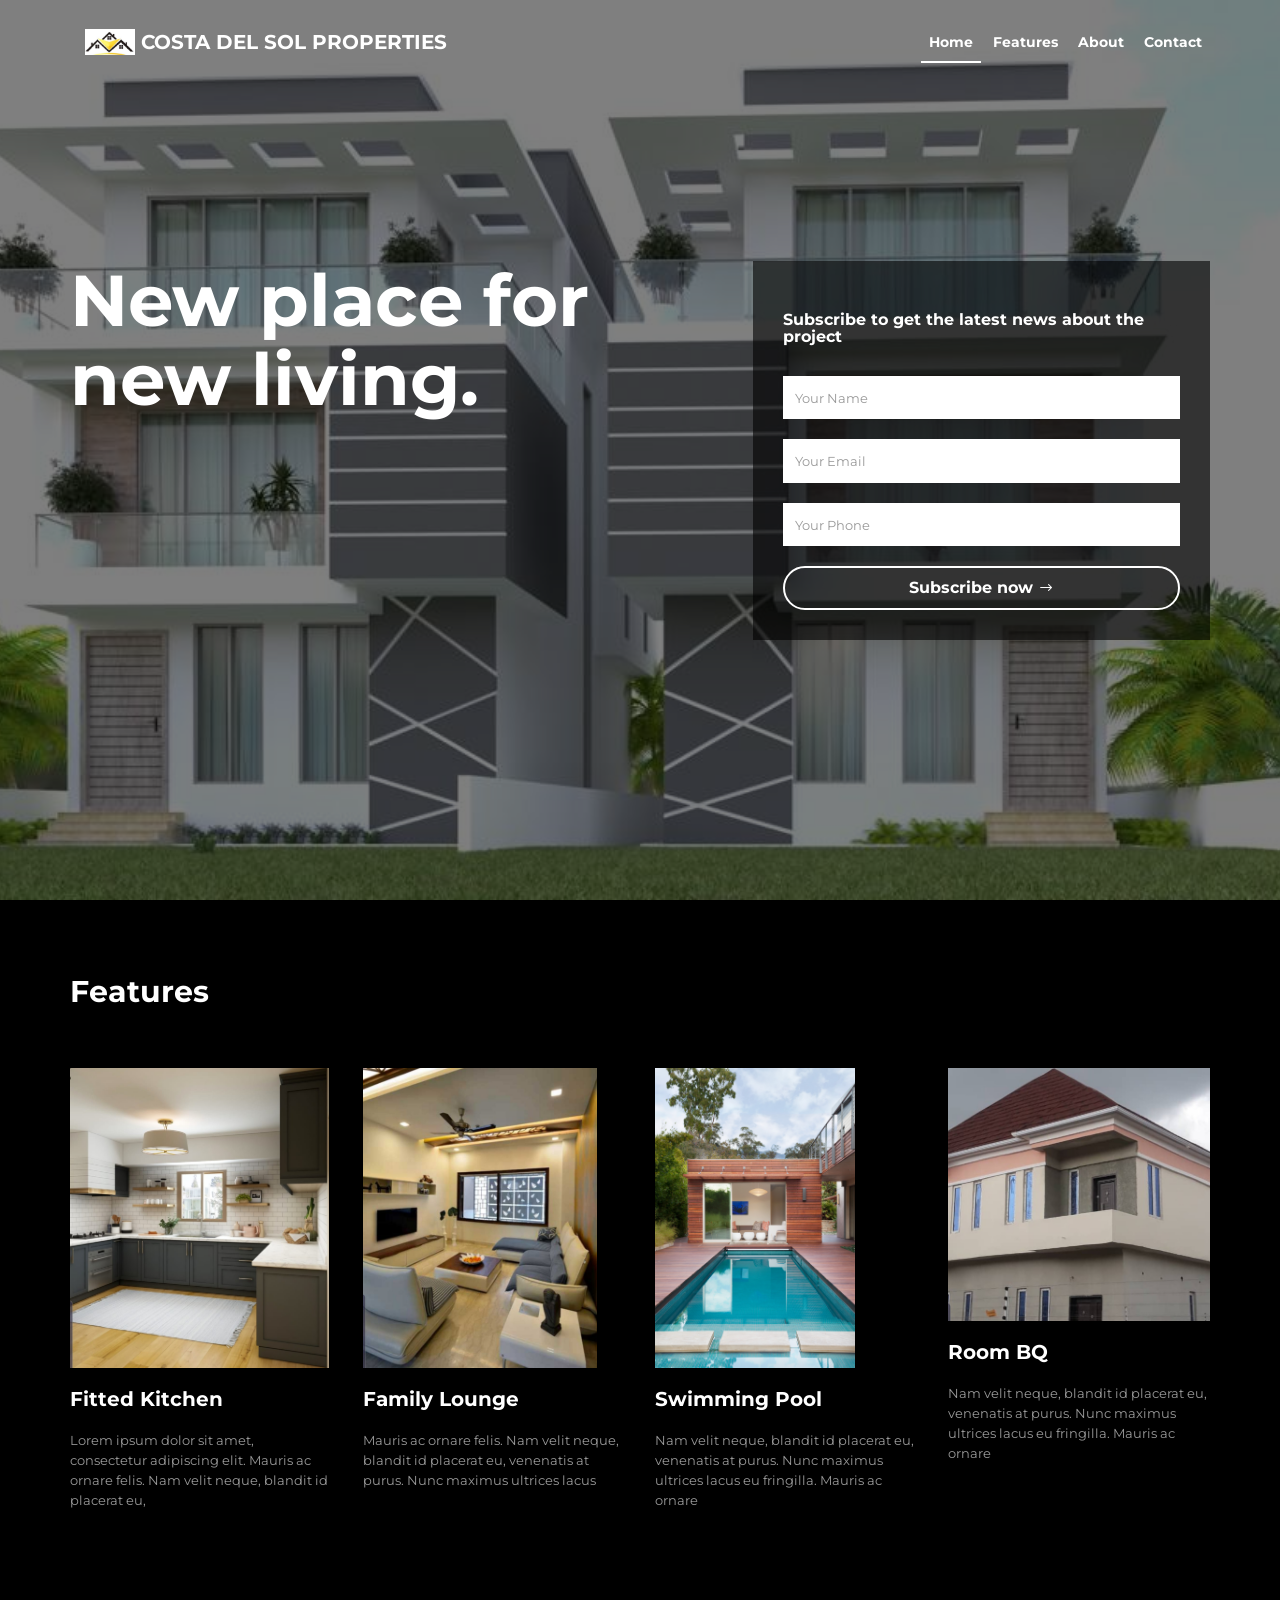
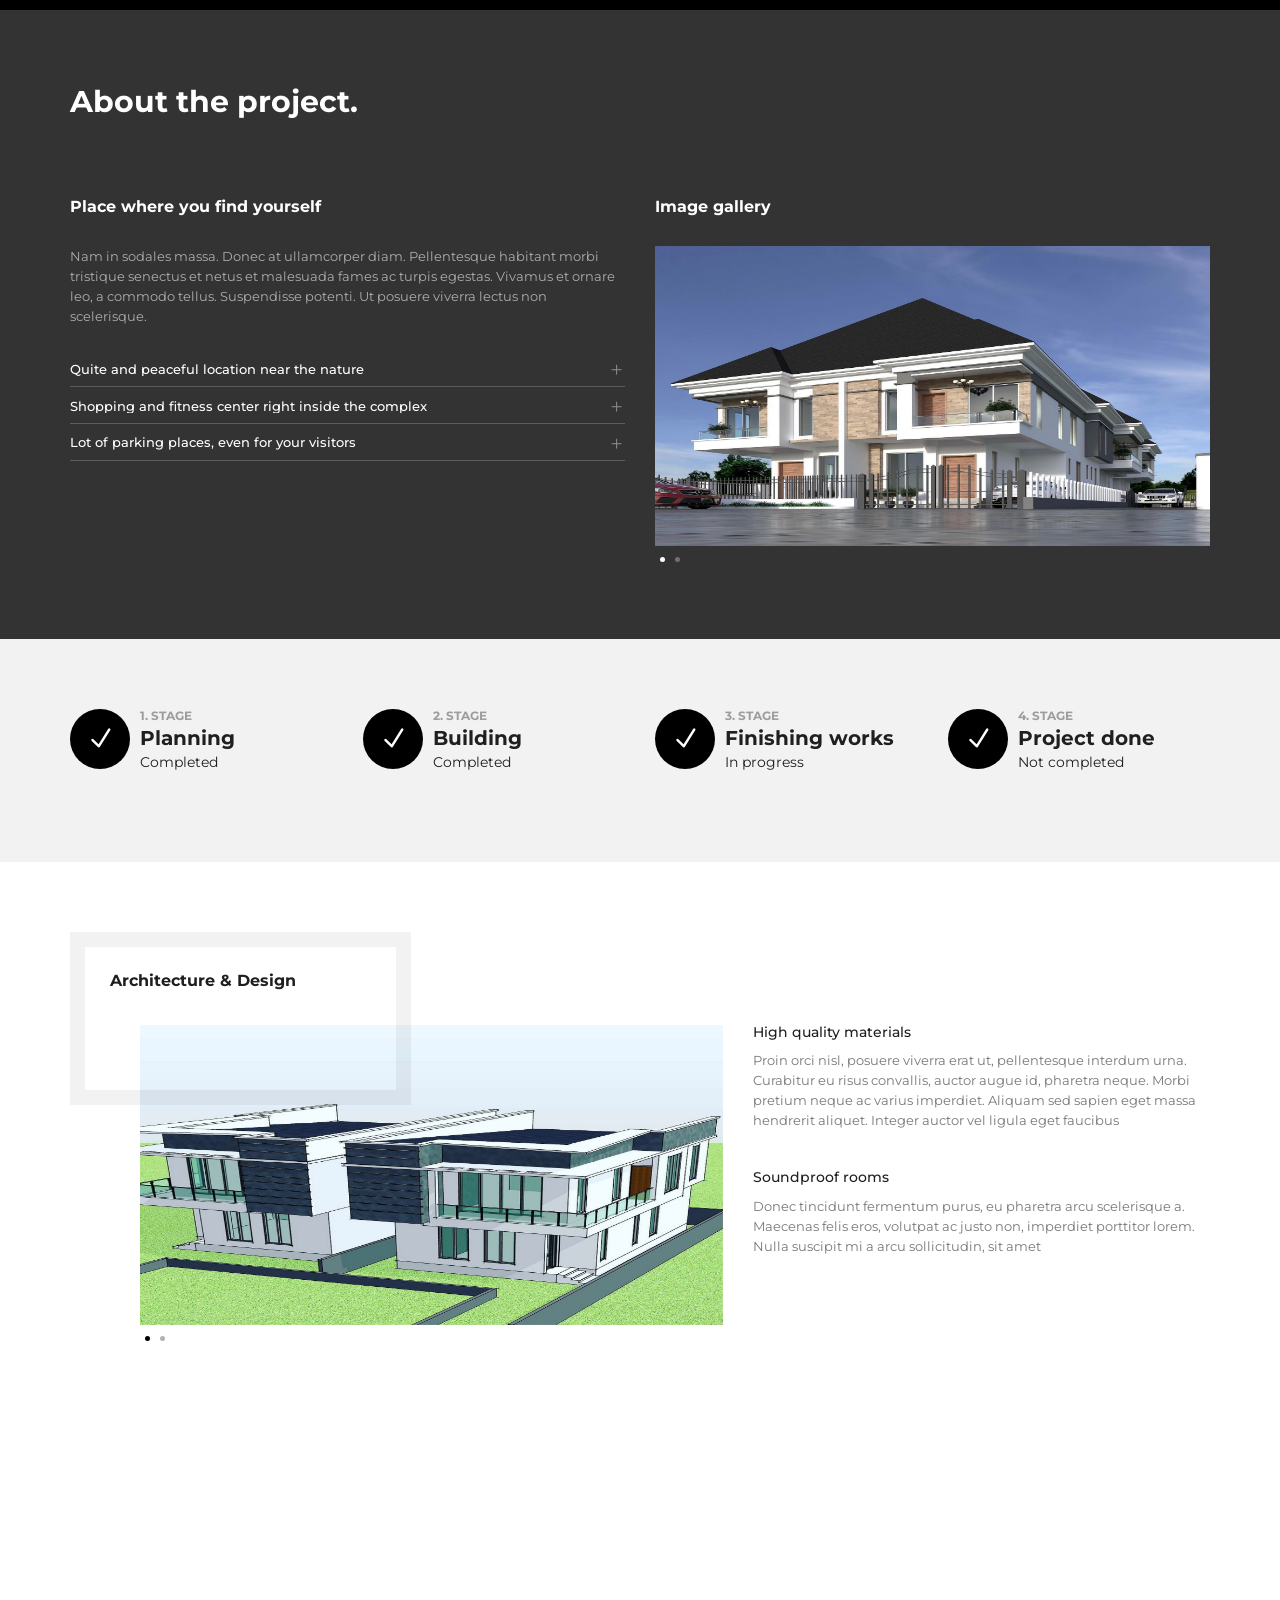
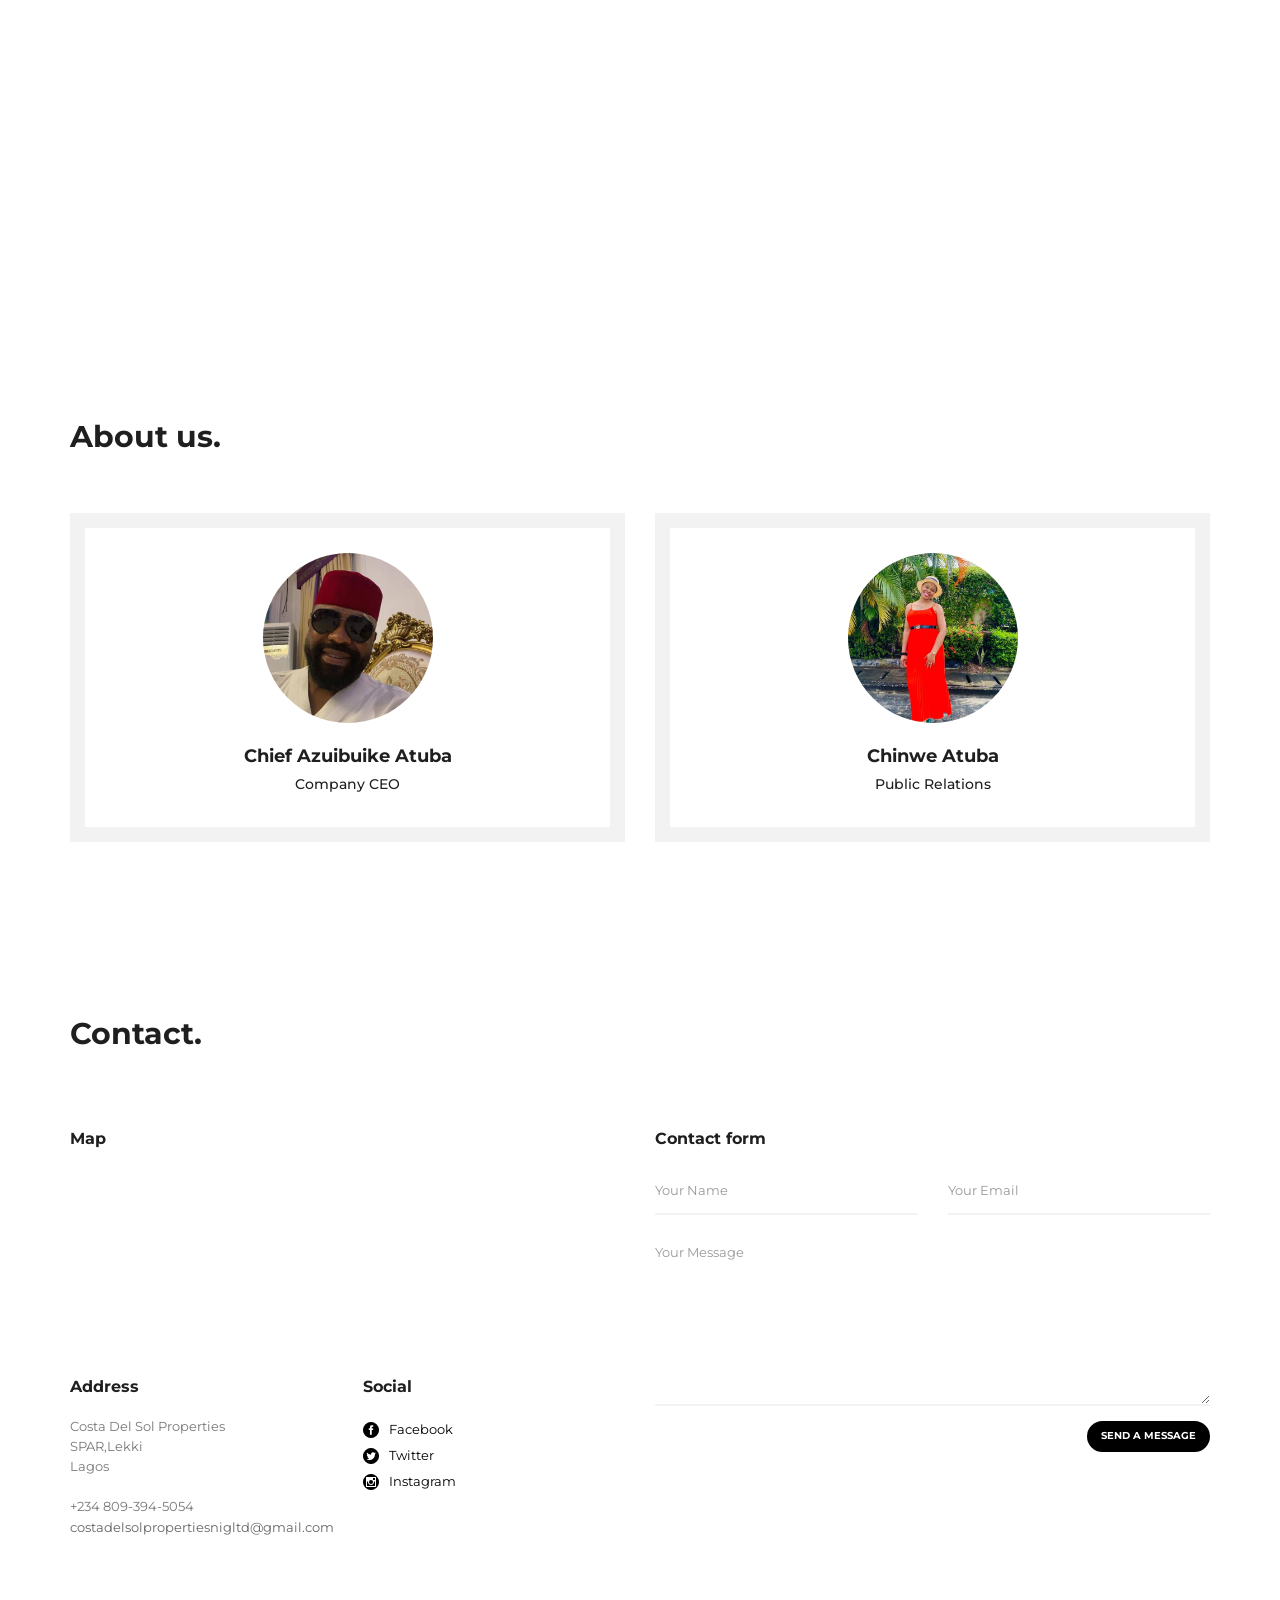
==== index.html @ 01adba0b "test host again" ====
<!DOCTYPE html>

<html lang="en-US">
<head>
    <meta charset="UTF-8"/>
    <meta name="viewport" content="width=device-width, initial-scale=1.0">
    <meta name="author" content="ThemeStarz">

    <link href="assets/fonts/font-awesome.css" rel="stylesheet" type="text/css">
    <link href="assets/fonts/elegant-fonts.css" rel="stylesheet" type="text/css">
    <link href='http://fonts.googleapis.com/css?family=Montserrat:400,700' rel='stylesheet' type='text/css'>
    <link rel="stylesheet" href="assets/bootstrap/css/bootstrap.css" type="text/css">
    <link rel="stylesheet" href="assets/css/owl.carousel.css" type="text/css">
    <link rel="stylesheet" href="assets/css/magnific-popup.css" type="text/css">
    <link rel="stylesheet" href="assets/css/style.css" type="text/css">

    <title>COSTA DEL SOL PROPERTIES</title>

</head>

<body class="has-loading-screen links-hover-effect" data-spy="scroll" data-target=".navigation">

<div class="page-wrapper" id="page-top">
    <header id="page-header">
        <nav class="navigation background-is-dark">
            <div class="container">
                <div class="wrapper">
                    <div class="left">
                        <ul class="nav navigation-links animate">
                            <li><a href="#" class="brand scroll">
                                <img class="logo" src="assets/img/logo.jpg" alt=""/>
                               <span> COSTA DEL SOL PROPERTIES</span>
                            </a>
                        </li>
                        </ul>
                        
                    </div>
                    <!--end left-->
                    <div class="right">
                        <ul class="nav navigation-links animate">
                            <li><a href="#page-top" class="scroll">Home</a></li>
                            <li><a href="#features" class="scroll">Features</a></li>
                            <li><a href="#about" class="scroll">About</a></li>
                            <li><a href="#contact" class="scroll">Contact</a></li>
                        </ul>
                        <div class="nav-btn">
                            <figure></figure>
                            <figure></figure>
                            <figure></figure>
                        </div>
                    </div>
                    <!--end right-->
                </div>
            </div>
            <!--end container-->
        </nav>
        <!--end navigation-->
        <div class="hero-section background-is-dark">
            <div class="wrapper">
                <div class="hero-title">
                    <div class="container">
                        <div class="row">
                            <div class="col-md-7 col-sm-7 animate">
                                <h1>New place for new living.</h1>
                                <!-- <p class="width-70">
                                    Nam in sodales massa. Donec at ullamcorper diam. Pellentesque habitant morbi tristique
                                    senectus et netus et malesuada fames ac turpis egestas.
                                </p> -->
                            </div>
                            <!--end col-md-7-->
                            <div class="col-md-5 col-sm-5 animate">
                                <form class=" form-has-background-padding" id="form-hero">
                                    <h3>Subscribe to get the latest news about the project</h3>
                                    <div class="form-group">
                                        <input type="text" class="form-control" id="form-hero-name" name="name" placeholder="Your Name">
                                    </div>
                                    <div class="form-group">
                                        <input type="email" class="form-control" id="form-hero-email" name="email" placeholder="Your Email">
                                    </div>
                                    <div class="form-group">
                                        <input type="text" class="form-control" id="form-hero-phone" name="phone" placeholder="Your Phone">
                                    </div>
                                    <button type="submit" class="btn btn-default btn-framed btn-rounded arrow">Subscribe now</button>
                                </form>
                            </div>
                            <!--end col-md-5-->
                        </div>
                        <!--end row-->
                    </div>
                    <!--end container-->
                </div>
                <!--end hero-title-->
            </div>
            <!--end wrapper-->
            <div class="owl-carousel" >
                <div class="hero-slide">
                    <div class="bg-transfer"><img src="assets/img/slide-2.jpg" alt=""></div>
                </div>
            </div>
        </div>
        <!--end hero-section-->
    </header>
    <!--end page-header-->

    <div id="page-content">

        <div class="block background-is-dark" id="features">
            <div class="container">
                <h2>Features</h2>
                <div class="row">
                    <div class="col-md-3 col-sm-3">
                        <div class="feature has-image" data-scroll-reveal="enter bottom and move 20px">
                            <div class="image"><img src="assets/img/kitchen.jpeg" alt=""></div>
                            <!--end image-->
                            <div class="description">
                                <h3>Fitted Kitchen</h3>
                                <p>Lorem ipsum dolor sit amet, consectetur adipiscing elit. Mauris ac ornare felis.
                                    Nam velit neque, blandit id placerat eu,
                                </p>
                            </div>
                            <!--end description-->
                        </div>
                        <!--end feature-->
                    </div>
                    <!--end col-md-3-->
                    <div class="col-md-3 col-sm-3">
                        <div class="feature has-image" data-scroll-reveal="enter bottom and move 20px after 0.2s">
                            <div class="image"><img src="assets/img/family2.jpeg" alt=""></div>
                            <!--end image-->
                            <div class="description">
                                <h3>Family Lounge</h3>
                                <p>Mauris ac ornare felis. Nam velit neque, blandit id placerat eu, venenatis at purus.
                                    Nunc maximus ultrices lacus
                                </p>
                            </div>
                            <!--end description-->
                        </div>
                        <!--end feature-->
                    </div>
                    <!--end col-md-3-->
                    <div class="col-md-3 col-sm-3">
                        <div class="feature has-image" data-scroll-reveal="enter bottom and move 20px after 0.4s">
                            <div class="image"><img src="assets/img/pool.jpeg" alt=""></div>
                            <!--end image-->
                            <div class="description">
                                <h3>Swimming Pool</h3>
                                <p>Nam velit neque, blandit id placerat eu, venenatis at purus. Nunc maximus ultrices
                                    lacus eu fringilla. Mauris ac ornare
                                </p>
                            </div>
                            <!--end description-->
                        </div>
                        <!--end feature-->
                    </div>
                    <!--end col-md-3-->

                    <div class="col-md-3 col-sm-3">
                        <div class="feature has-image" data-scroll-reveal="enter bottom and move 20px after 0.4s">
                            <div class="image"><img src="assets/img/bq.jpeg" alt=""></div>
                            <!--end image-->
                            <div class="description">
                                <h3>Room BQ</h3>
                                <p>Nam velit neque, blandit id placerat eu, venenatis at purus. Nunc maximus ultrices
                                    lacus eu fringilla. Mauris ac ornare
                                </p>
                            </div>
                            <!--end description-->
                        </div>
                        <!--end feature-->
                    </div>
                    <!--end col-md-3-->
                </div>
                <!--end row-->
            </div>
            <!--end container-->
            <div class="background-wrapper">
                <div class="background-color background-color-black"></div>
            </div>
            <!--end background-wrapper-->
        </div>
        <!--end block-->

        <div class="block background-is-dark" id="about">
            <div class="container">
                <h2>About the project.</h2>
                <div class="row">
                    <div class="col-md-6 col-sm-6" data-scroll-reveal="enter left and move 20px">
                        <h3>Place where you find yourself</h3>
                        <p>Nam in sodales massa. Donec at ullamcorper diam. Pellentesque habitant morbi tristique
                            senectus et netus et malesuada fames ac turpis egestas. Vivamus et ornare leo,
                            a commodo tellus. Suspendisse potenti. Ut posuere viverra lectus non scelerisque.
                        </p>
                        <div class="panel-group" id="accordion" role="tablist" aria-multiselectable="true">
                            <div class="panel panel-default">
                                <div class="panel-heading" role="tab" id="heading1">
                                    <h4 class="panel-title">
                                        <a role="button" data-toggle="collapse" data-parent="#accordion" href="#feature1" aria-expanded="true" aria-controls="feature1">Quite and peaceful location near the nature</a>
                                    </h4>
                                </div>
                                <div id="feature1" class="panel-collapse collapse" role="tabpanel" aria-labelledby="heading1">
                                    <div class="panel-body">
                                        <p>Nunc vel erat eget dolor lobortis venenatis eget in nulla. Aliquam sodales
                                            elit in augue finibus, at sagittis enim vestibulum.
                                            Vivamus varius, velit sollicitudin interdum cursus, augue purus dignissim
                                            quam, dictum commodo lorem ante quis neque. Etiam massa erat, tristique
                                            id semper ac, placerat ac magna.
                                        </p>
                                    </div>
                                    <!--/ .panel-body-->
                                </div>
                                <!--/ .panel-collapse-->
                            </div>
                            <!--/ .panel-->
                            <div class="panel panel-default">
                                <div class="panel-heading" role="tab" id="heading2">
                                    <h4 class="panel-title">
                                        <a role="button" data-toggle="collapse" data-parent="#accordion" href="#feature2" aria-expanded="true" aria-controls="feature2">Shopping and fitness center right inside the complex</a>
                                    </h4>
                                </div>
                                <div id="feature2" class="panel-collapse collapse" role="tabpanel" aria-labelledby="heading2">
                                    <div class="panel-body">
                                        <p>Lorem ipsum dolor sit amet, consectetur adipiscing elit. Integer dapibus
                                            elit nibh, id scelerisque tortor ornare at. Maecenas finibus purus id massa
                                            viverra, a commodo enim imperdiet. Donec ac magna non nisi hendrerit facilisis.
                                            In a nisl mi. Fusce vulputate sodales laoreet. Phasellus et urna risus.
                                        </p>
                                    </div>
                                    <!--/ .panel-body-->
                                </div>
                                <!--/ .panel-collapse-->
                            </div>
                            <!--/ .panel-->
                            <div class="panel panel-default">
                                <div class="panel-heading" role="tab" id="heading3">
                                    <h4 class="panel-title">
                                        <a role="button" data-toggle="collapse" data-parent="#accordion" href="#feature3" aria-expanded="true" aria-controls="feature3">Lot of parking places, even for your visitors</a>
                                    </h4>
                                </div>
                                <div id="feature3" class="panel-collapse collapse" role="tabpanel" aria-labelledby="heading3">
                                    <div class="panel-body">
                                        <p>Donec ut pellentesque nunc. Maecenas malesuada et eros sed tristique. Cras
                                            condimentum in ligula ac efficitur. Vestibulum tempor leo nec molestie bibendum.
                                            Maecenas molestie ligula id efficitur venenatis. Maecenas venenatis mauris
                                            in erat imperdiet, et suscipit ipsum pretium.
                                        </p>
                                    </div>
                                    <!--/ .panel-body-->
                                </div>
                                <!--/ .panel-collapse-->
                            </div>
                            <!--/ .panel-->
                        </div>
                        <!--/ .panel-group-->
                    </div>
                    <!--end col-md-6-->
                    <div class="col-md-6 col-sm-6" data-scroll-reveal="enter left and move 20px">
                        <h3>Image gallery</h3>
                        <div class="owl-carousel one-item-carousel" data-owl-items="1" data-owl-margin="0" data-owl-nav="0" data-owl-dots="1">
                            <img src="assets/img/about1.jpg" alt="">
                            <img src="assets/img/about2.jpg" alt="">
                        </div>
                        <!--end one-item-carousel-->
                    </div>
                    <!--end col-md-6-->
                </div>
                <!--end row-->
            </div>
            <!--end container-->
            <div class="background-wrapper">
                <div class="background-color background-color-black opacity-80"></div>
            </div>
            <!--end background-wrapper-->
        </div>
        <!--end block-->

        <div class="block">
            <div class="container">
                <div class="row">
                    <div class="col-md-3 col-sm-3">
                        <div class="stage completed" data-scroll-reveal="enter bottom and move 20px">
                            <div class="icon">
                                <i class="icon_check"></i>
                            </div>
                            <!--end icon-->
                            <div class="description">
                                <h3>1. Stage</h3>
                                <h2>Planning</h2>
                                <figure>Completed</figure>
                            </div>
                            <!--end description-->
                        </div>
                        <!--end stage-->
                    </div>
                    <!--end col-md-3-->
                    <div class="col-md-3 col-sm-3">
                        <div class="stage completed" data-scroll-reveal="enter bottom and move 20px after 0.2s">
                            <div class="icon">
                                <i class="icon_check"></i>
                            </div>
                            <!--end icon-->
                            <div class="description">
                                <h3>2. Stage</h3>
                                <h2>Building</h2>
                                <figure>Completed</figure>
                            </div>
                            <!--end description-->
                        </div>
                        <!--end stage-->
                    </div>
                    <!--end col-md-3-->
                    <div class="col-md-3 col-sm-3">
                        <div class="stage completed" data-scroll-reveal="enter bottom and move 20px after 0.4s">
                            <div class="icon">
                                <i class="icon_check"></i>
                            </div>
                            <!--end icon-->
                            <div class="description">
                                <h3>3. Stage</h3>
                                <h2>Finishing works</h2>
                                <figure>In progress</figure>
                            </div>
                            <!--end description-->
                        </div>
                        <!--end stage-->
                    </div>
                    <!--end col-md-3-->
                    <div class="col-md-3 col-sm-3">
                        <div class="stage completed" data-scroll-reveal="enter bottom and move 20px after 0.6s">
                            <div class="icon">
                                <i class="icon_check"></i>
                            </div>
                            <!--end icon-->
                            <div class="description">
                                <h3>4. Stage</h3>
                                <h2>Project done</h2>
                                <figure>Not completed</figure>
                            </div>
                            <!--end description-->
                        </div>
                        <!--end stage-->
                    </div>
                    <!--end col-md-3-->
                </div>
                <!--end row-->
            </div>
            <!--end container-->
            <div class="background-wrapper">
                <div class="background-color background-color-black opacity-5"></div>
            </div>
            <!--end background-wrapper-->
        </div>
        <!--end block-->

        <div class="block">
            <div class="container">
                <div class="detail left-align" data-scroll-reveal="enter left and move 20px">
                    <div class="title">
                        <h3 class="framed">Architecture & Design</h3>
                    </div>
                    <!--end title-->
                    <div class="row">
                        <div class="col-md-7 col-sm-7">
                            <div class="gallery">
                                <div class="owl-carousel one-item-carousel" data-owl-items="1" data-owl-margin="0" data-owl-nav="0" data-owl-dots="1">
                                    <img src="assets/img/archi1.jpg" alt="">
                                    <img src="assets/img/about3.jpg" alt="">
                                </div>
                            </div>
                            <!--end gallery-->
                        </div>
                        <!--end col-md-7-->
                        <div class="col-md-5 col-sm-5">
                            <div class="description">
                                <h4>High quality materials</h4>
                                <p>Proin orci nisl, posuere viverra erat ut, pellentesque interdum urna. Curabitur
                                    eu risus convallis, auctor augue id, pharetra neque. Morbi pretium neque ac varius
                                    imperdiet. Aliquam sed sapien eget massa hendrerit aliquet. Integer auctor vel
                                    ligula eget faucibus
                                </p>
                                <h4>Soundproof rooms</h4>
                                <p>Donec tincidunt fermentum purus, eu pharetra arcu scelerisque a. Maecenas felis eros,
                                    volutpat ac justo non, imperdiet porttitor lorem. Nulla suscipit mi a arcu sollicitudin,
                                    sit amet
                                </p>
                            </div>
                            <!--end description-->
                        </div>
                        <!--end col-md-5-->
                    </div>
                    <!--end row-->
                </div>
                <!--end detail-->
                <div class="detail right-align" data-scroll-reveal="enter right and move 20px">
                    <div class="title">
                        <h3 class="framed">Warm & Cozy Interior</h3>
                    </div>
                    <!--end title-->
                    <div class="row">
                        <div class="col-md-5 col-sm-5">
                            <div class="description">
                                <h4>Feel your new home</h4>
                                <p>Proin orci nisl, posuere viverra erat ut, pellentesque interdum urna. Curabitur
                                    eu risus convallis, auctor augue id, pharetra neque. Morbi pretium neque ac varius
                                    imperdiet. Aliquam sed sapien eget massa hendrerit aliquet. Integer auctor vel
                                    ligula eget faucibus. Donec tincidunt fermentum purus, eu pharetra arcu scelerisque a.
                                    Maecenas felis eros, volutpat ac justo non, imperdiet porttitor
                                </p>
                            </div>
                            <!--end description-->
                        </div>
                        <!--end col-md-5-->
                        <div class="col-md-7 col-sm-7">
                            <div class="gallery">
                                <div class="owl-carousel one-item-carousel" data-owl-items="1" data-owl-margin="0" data-owl-nav="0" data-owl-dots="1">
                                    <img src="assets/img/feel.jpg" alt="">
                                    <!-- <img src="assets/img/gallery-01.jpg" alt="">
                                    <img src="assets/img/image-video.jpg" alt=""> -->
                                </div>
                            </div>
                            <!--end gallery-->
                        </div>
                        <!--end col-md-7-->
                    </div>
                    <!--end row-->
                </div>
                <!--end detail-->
            </div>
            <!--end container-->
        </div>
        <!--end block-->

      
        <!--end block-->

       
        <!--end block-->

        <div class="block">
            <div class="container">
                <h2>About us.</h2>
                <div class="row">
                    <div class="col-md-6 col-sm-6">
                        <div class="person center framed" data-scroll-reveal="enter right and move 20px after 0.2s">
                            <div class="image">
                                <div class="bg-transfer">
                                    <img src="assets/img/image1.jpeg" alt="">
                                </div>
                            </div>
                            <!--end image-->
                            <h3>Chief Azuibuike Atuba</h3>
                            <h4>Company CEO</h4>
                            <!-- <div class="contact-data">
                                <figure>+1 (734) 123-4567</figure>
                                <a href="#" class="underline">jane.doe@example.com</a>
                            </div> -->
                            <!--end contact-data-->
                            <!-- <div class="social">
                                <a href="#"><i class="social_facebook_circle"></i></a>
                                <a href="#"><i class="social_twitter_circle"></i></a>
                                <a href="#"><i class="social_instagram_circle"></i></a>
                                <a href="#"><i class="social_skype_circle"></i></a>
                            </div> -->
                            <!--end social-->
                        </div>
                        <!--end person-->
                    </div>
                    <!--end col-md-3-->
                    <div class="col-md-6 col-sm-6">
                        <div class="person center framed" data-scroll-reveal="enter right and move 20px">
                            <div class="image">
                                <div class="bg-transfer">
                                    <img src="assets/img/image2.jpeg" alt="">
                                </div>
                            </div>
                            <!--end image-->
                            <h3>Chinwe Atuba</h3>
                            <h4>Public Relations</h4>
                            <!-- <div class="contact-data">
                                <figure>+1 (734) 123-4567</figure>
                                <a href="#" class="underline">john.brown@example.com</a>
                            </div>
                            end contact-data
                            <div class="social">
                                <a href="#"><i class="social_facebook_circle"></i></a>
                                <a href="#"><i class="social_twitter_circle"></i></a>
                                <a href="#"><i class="social_instagram_circle"></i></a>
                                <a href="#"><i class="social_skype_circle"></i></a>
                            </div> -->
                            <!--end social-->
                        </div>
                        <!--end person-->
                    </div>
                </div>
                <!--end row-->
            </div>
            <!--end container-->
        </div>
        <!--end block-->

        <div class="block" id="contact">
            <div class="container">
                <h2>Contact.</h2>
                <div class="contact map">
                    <div class="row">
                        <div class="col-md-6 col-sm-6">
                            <h3>Map</h3>
                            <div class="map" id="map"></div>
                            <div class="row">
                                <div class="col-md-6 col-sm-6">
                                    <h3>Address</h3>
                                    <address>
                                        Costa Del Sol Properties<br>
                                        SPAR,Lekki<br>
                                        Lagos<br>
                                        <br>
                                        +234 809-394-5054<br>
                                        <a href="#">costadelsolpropertiesnigltd@gmail.com</a>
                                    </address>
                                </div>
                                <div class="col-md-6 col-sm-6">
                                    <h3>Social</h3>
                                    <div class="social">
                                        <a href="#"><i class="social_facebook_circle"></i>Facebook</a>
                                        <a href="#"><i class="social_twitter_circle"></i>Twitter</a>
                                        <a href="#"><i class="social_instagram_circle"></i>Instagram</a>
                                    </div>
                                    <!--end social-->
                                </div>
                            </div>
                        </div>
                        <div class="col-md-6 col-sm-6">
                            <h3>Contact form</h3>
                            <form id="form-contact" method="post" class="clearfix inputs-underline">
                                <div class="row">
                                    <div class="col-md-6 col-sm-6">
                                        <div class="form-group">
                                            <input type="text" class="form-control" id="form-contact-name" name="name" placeholder="Your Name" required>
                                        </div>
                                        <!--end form-group -->
                                    </div>
                                    <!--end col-md-6 col-sm-6 -->
                                    <div class="col-md-6 col-sm-6">
                                        <div class="form-group">
                                            <input type="email" class="form-control" id="form-contact-email" name="email" placeholder="Your Email" required>
                                        </div>
                                        <!--end form-group -->
                                    </div>
                                    <!--end col-md-6 col-sm-6 -->
                                </div>
                                <!--end row -->
                                <div class="row">
                                    <div class="col-md-12">
                                        <div class="form-group">
                                            <textarea class="form-control" id="form-contact-message" rows="8" name="message" placeholder="Your Message" required></textarea>
                                        </div>
                                        <!--end form-group -->
                                    </div>
                                    <!--end col-md-12 -->
                                </div>
                                <!--end row -->
                                <div class="form-group clearfix">
                                    <button type="submit" class="btn pull-right btn-primary btn-rounded" id="form-contact-submit">Send a Message</button>
                                </div>
                                <!--end form-group -->
                                <div id="form-contact-status"></div>
                            </form>
                            <!--end form-contact -->
                        </div>
                        <!--end col-md-6-->
                    </div>
                    <!--end row-->
                </div>
                <!--end contact map-->
            </div>
            <!--end container-->
        </div>
        <!--end block-->

      

    </div>
    <!--end page-content-->

   
    <!--end page-footer-->

</div>
<!--end page-wrapper-->

<div class="modal fade apartment-selector" id="floor-modal" tabindex="-1" role="dialog">
    <div class="modal-dialog" role="document">
        <button type="button" class="close" data-dismiss="modal" aria-label="Close"><i class="icon_close"></i></button>
        <div class="modal-content">
            <div class="modal-header">
                <div class="title">
                    <h4>Building A</h4>
                    <h3>Floor 3</h3>
                    <h1 class="modal-title">Apartment 01</h1>
                    <h2>$69,000</h2>
                </div>
            </div>
            <!--end modal-header-->
            <div class="modal-body">
                <div class="left">
                    <ul class="nav nav-tabs" role="tablist">
                        <li role="presentation" class="active"><a href="#modal-floor-plan-1" aria-controls="modal-floor-plan-1" role="tab" data-toggle="tab">Floor plan</a></li>
                        <li role="presentation"><a href="#modal-gallery-1" aria-controls="modal-gallery-1" role="tab" data-toggle="tab">Gallery</a></li>
                    </ul>
                    <!--end nav-tabs-->
                    <div class="tab-content">
                        <div role="tabpanel" class="tab-pane fade in active" id="modal-floor-plan-1">
                            <a href="assets/img/floor-plan.jpg" class="image-popup"><img src="assets/img/floor-plan.jpg" alt=""></a>
                            <div class="note">Click to zoom</div>
                        </div>
                        <div role="tabpanel" class="tab-pane fade" id="modal-gallery-1">
                            <div class="gallery">
                                <div class="one-item-carousel" data-owl-items="1" data-owl-margin="0" data-owl-nav="0" data-owl-dots="1">
                                    <img src="assets/img/gallery-01.jpg" alt="">
                                    <img src="assets/img/image-video.jpg" alt="">
                                    <img src="assets/img/gallery-02.jpg" alt="">
                                </div>
                            </div>
                            <!--end gallery-->
                            <a href="http://vimeo.com/24506451" class="video-tour video-popup"><i class="play-icon arrow_triangle-right"></i>Click to take a video tour</a>
                        </div>
                    </div>
                    <!--end tab-content-->
                </div>
                <!--end left-->
                <div class="right">
                    <h3>Parameters</h3>
                    <dl>
                        <dt>Kitchen</dt>
                        <dd>24m<sup>2</sup></dd>
                        <dt>Master bedroom</dt>
                        <dd>58m<sup>2</sup></dd>
                        <dt>Balcony</dt>
                        <dd>67m<sup>2</sup></dd>
                        <dt>Toilet</dt>
                        <dd>20m<sup>2</sup></dd>
                        <dt>Living room</dt>
                        <dd>77m<sup>2</sup></dd>
                        <dt>Passage</dt>
                        <dd>48m<sup>2</sup></dd>
                    </dl>
                    <h3>Description</h3>
                    <p>
                        Lorem ipsum dolor sit amet, consectetur adipiscing elit. Etiam vehicula mauris at finibus efficitur.
                        Nulla facilisi. Proin sodales nibh id consequat mattis. Phasellus eu consequat nunc.
                    </p>
                    <hr>
                    <figure><a href="#" class="icon"><i class="fa fa-file-pdf-o"></i>Download PDF</a></figure>
                    <figure><a href="#" class="icon"><i class="fa fa-file-image-o"></i>Download Brochure</a></figure>
                </div>
                <!--end right-->
            </div>
            <!--end modal-body-->
        </div>
        <!--end modal-content-->
    </div>
    <!--end modal-dialog-->
</div>
<!--end modal-->

<!--end outer-wrapper-->
<script type="text/javascript" src="assets/js/jquery-2.2.1.min.js"></script>
<script type="text/javascript" src="assets/js/jquery-migrate-1.2.1.min.js"></script>
<script type="text/javascript" src="http://maps.google.com/maps/api/js"></script>
<script type="text/javascript" src="assets/bootstrap/js/bootstrap.min.js"></script>
<script type="text/javascript" src="assets/js/jquery.validate.min.js"></script>
<script type="text/javascript" src="assets/js/owl.carousel.min.js"></script>
<script type="text/javascript" src="assets/js/jquery.magnific-popup.min.js"></script>
<script type="text/javascript" src="assets/js/scrollReveal.min.js"></script>
<script type="text/javascript" src="assets/js/readmore.min.js"></script>
<script type="text/javascript" src="assets/js/pace.min.js"></script>

<script type="text/javascript" src="assets/js/custom.js"></script>

<script type="text/javascript">
    var latitude = 34.038405;
    var longitude = -117.946944;
    var markerImage = "assets/img/map-marker.png";
    var mapTheme = "light";
    google.maps.event.addDomListener(window, 'load', simpleMap(latitude, longitude, markerImage, mapTheme));
</script>

</body>
---- assets/fonts/elegant-fonts.css ----
@font-face {
	font-family: 'ElegantIcons';
	src:url('fonts/ElegantIcons.eot');
	src:url('fonts/ElegantIcons.eot?#iefix') format('embedded-opentype'),
		url('fonts/ElegantIcons.woff') format('woff'),
		url('fonts/ElegantIcons.ttf') format('truetype'),
		url('fonts/ElegantIcons.svg#ElegantIcons') format('svg');
	font-weight: normal;
	font-style: normal;
}

/* Use the following CSS code if you want to use data attributes for inserting your icons */
[data-icon]:before {
	font-family: 'ElegantIcons';
	content: attr(data-icon);
	speak: none;
	font-weight: normal;
	font-variant: normal;
	text-transform: none;
	line-height: 1;
	-webkit-font-smoothing: antialiased;
	-moz-osx-font-smoothing: grayscale;
}

/* Use the following CSS code if you want to have a class per icon */
/*
Instead of a list of all class selectors,
you can use the generic selector below, but it's slower:
[class*="your-class-prefix"] {
*/
.arrow_up, .arrow_down, .arrow_left, .arrow_right, .arrow_left-up, .arrow_right-up, .arrow_right-down, .arrow_left-down, .arrow-up-down, .arrow_up-down_alt, .arrow_left-right_alt, .arrow_left-right, .arrow_expand_alt2, .arrow_expand_alt, .arrow_condense, .arrow_expand, .arrow_move, .arrow_carrot-up, .arrow_carrot-down, .arrow_carrot-left, .arrow_carrot-right, .arrow_carrot-2up, .arrow_carrot-2down, .arrow_carrot-2left, .arrow_carrot-2right, .arrow_carrot-up_alt2, .arrow_carrot-down_alt2, .arrow_carrot-left_alt2, .arrow_carrot-right_alt2, .arrow_carrot-2up_alt2, .arrow_carrot-2down_alt2, .arrow_carrot-2left_alt2, .arrow_carrot-2right_alt2, .arrow_triangle-up, .arrow_triangle-down, .arrow_triangle-left, .arrow_triangle-right, .arrow_triangle-up_alt2, .arrow_triangle-down_alt2, .arrow_triangle-left_alt2, .arrow_triangle-right_alt2, .arrow_back, .icon_minus-06, .icon_plus, .icon_close, .icon_check, .icon_minus_alt2, .icon_plus_alt2, .icon_close_alt2, .icon_check_alt2, .icon_zoom-out_alt, .icon_zoom-in_alt, .icon_search, .icon_box-empty, .icon_box-selected, .icon_minus-box, .icon_plus-box, .icon_box-checked, .icon_circle-empty, .icon_circle-slelected, .icon_stop_alt2, .icon_stop, .icon_pause_alt2, .icon_pause, .icon_menu, .icon_menu-square_alt2, .icon_menu-circle_alt2, .icon_ul, .icon_ol, .icon_adjust-horiz, .icon_adjust-vert, .icon_document_alt, .icon_documents_alt, .icon_pencil, .icon_pencil-edit_alt, .icon_pencil-edit, .icon_folder-alt, .icon_folder-open_alt, .icon_folder-add_alt, .icon_info_alt, .icon_error-oct_alt, .icon_error-circle_alt, .icon_error-triangle_alt, .icon_question_alt2, .icon_question, .icon_comment_alt, .icon_chat_alt, .icon_vol-mute_alt, .icon_volume-low_alt, .icon_volume-high_alt, .icon_quotations, .icon_quotations_alt2, .icon_clock_alt, .icon_lock_alt, .icon_lock-open_alt, .icon_key_alt, .icon_cloud_alt, .icon_cloud-upload_alt, .icon_cloud-download_alt, .icon_image, .icon_images, .icon_lightbulb_alt, .icon_gift_alt, .icon_house_alt, .icon_genius, .icon_mobile, .icon_tablet, .icon_laptop, .icon_desktop, .icon_camera_alt, .icon_mail_alt, .icon_cone_alt, .icon_ribbon_alt, .icon_bag_alt, .icon_creditcard, .icon_cart_alt, .icon_paperclip, .icon_tag_alt, .icon_tags_alt, .icon_trash_alt, .icon_cursor_alt, .icon_mic_alt, .icon_compass_alt, .icon_pin_alt, .icon_pushpin_alt, .icon_map_alt, .icon_drawer_alt, .icon_toolbox_alt, .icon_book_alt, .icon_calendar, .icon_film, .icon_table, .icon_contacts_alt, .icon_headphones, .icon_lifesaver, .icon_piechart, .icon_refresh, .icon_link_alt, .icon_link, .icon_loading, .icon_blocked, .icon_archive_alt, .icon_heart_alt, .icon_star_alt, .icon_star-half_alt, .icon_star, .icon_star-half, .icon_tools, .icon_tool, .icon_cog, .icon_cogs, .arrow_up_alt, .arrow_down_alt, .arrow_left_alt, .arrow_right_alt, .arrow_left-up_alt, .arrow_right-up_alt, .arrow_right-down_alt, .arrow_left-down_alt, .arrow_condense_alt, .arrow_expand_alt3, .arrow_carrot_up_alt, .arrow_carrot-down_alt, .arrow_carrot-left_alt, .arrow_carrot-right_alt, .arrow_carrot-2up_alt, .arrow_carrot-2dwnn_alt, .arrow_carrot-2left_alt, .arrow_carrot-2right_alt, .arrow_triangle-up_alt, .arrow_triangle-down_alt, .arrow_triangle-left_alt, .arrow_triangle-right_alt, .icon_minus_alt, .icon_plus_alt, .icon_close_alt, .icon_check_alt, .icon_zoom-out, .icon_zoom-in, .icon_stop_alt, .icon_menu-square_alt, .icon_menu-circle_alt, .icon_document, .icon_documents, .icon_pencil_alt, .icon_folder, .icon_folder-open, .icon_folder-add, .icon_folder_upload, .icon_folder_download, .icon_info, .icon_error-circle, .icon_error-oct, .icon_error-triangle, .icon_question_alt, .icon_comment, .icon_chat, .icon_vol-mute, .icon_volume-low, .icon_volume-high, .icon_quotations_alt, .icon_clock, .icon_lock, .icon_lock-open, .icon_key, .icon_cloud, .icon_cloud-upload, .icon_cloud-download, .icon_lightbulb, .icon_gift, .icon_house, .icon_camera, .icon_mail, .icon_cone, .icon_ribbon, .icon_bag, .icon_cart, .icon_tag, .icon_tags, .icon_trash, .icon_cursor, .icon_mic, .icon_compass, .icon_pin, .icon_pushpin, .icon_map, .icon_drawer, .icon_toolbox, .icon_book, .icon_contacts, .icon_archive, .icon_heart, .icon_profile, .icon_group, .icon_grid-2x2, .icon_grid-3x3, .icon_music, .icon_pause_alt, .icon_phone, .icon_upload, .icon_download, .social_facebook, .social_twitter, .social_pinterest, .social_googleplus, .social_tumblr, .social_tumbleupon, .social_wordpress, .social_instagram, .social_dribbble, .social_vimeo, .social_linkedin, .social_rss, .social_deviantart, .social_share, .social_myspace, .social_skype, .social_youtube, .social_picassa, .social_googledrive, .social_flickr, .social_blogger, .social_spotify, .social_delicious, .social_facebook_circle, .social_twitter_circle, .social_pinterest_circle, .social_googleplus_circle, .social_tumblr_circle, .social_stumbleupon_circle, .social_wordpress_circle, .social_instagram_circle, .social_dribbble_circle, .social_vimeo_circle, .social_linkedin_circle, .social_rss_circle, .social_deviantart_circle, .social_share_circle, .social_myspace_circle, .social_skype_circle, .social_youtube_circle, .social_picassa_circle, .social_googledrive_alt2, .social_flickr_circle, .social_blogger_circle, .social_spotify_circle, .social_delicious_circle, .social_facebook_square, .social_twitter_square, .social_pinterest_square, .social_googleplus_square, .social_tumblr_square, .social_stumbleupon_square, .social_wordpress_square, .social_instagram_square, .social_dribbble_square, .social_vimeo_square, .social_linkedin_square, .social_rss_square, .social_deviantart_square, .social_share_square, .social_myspace_square, .social_skype_square, .social_youtube_square, .social_picassa_square, .social_googledrive_square, .social_flickr_square, .social_blogger_square, .social_spotify_square, .social_delicious_square, .icon_printer, .icon_calulator, .icon_building, .icon_floppy, .icon_drive, .icon_search-2, .icon_id, .icon_id-2, .icon_puzzle, .icon_like, .icon_dislike, .icon_mug, .icon_currency, .icon_wallet, .icon_pens, .icon_easel, .icon_flowchart, .icon_datareport, .icon_briefcase, .icon_shield, .icon_percent, .icon_globe, .icon_globe-2, .icon_target, .icon_hourglass, .icon_balance, .icon_rook, .icon_printer-alt, .icon_calculator_alt, .icon_building_alt, .icon_floppy_alt, .icon_drive_alt, .icon_search_alt, .icon_id_alt, .icon_id-2_alt, .icon_puzzle_alt, .icon_like_alt, .icon_dislike_alt, .icon_mug_alt, .icon_currency_alt, .icon_wallet_alt, .icon_pens_alt, .icon_easel_alt, .icon_flowchart_alt, .icon_datareport_alt, .icon_briefcase_alt, .icon_shield_alt, .icon_percent_alt, .icon_globe_alt, .icon_clipboard {
	font-family: 'ElegantIcons';
	speak: none;
	font-style: normal;
	font-weight: normal;
	font-variant: normal;
	text-transform: none;
	line-height: 1;
	-webkit-font-smoothing: antialiased;
}
.arrow_up:before {
	content: "\21";
}
.arrow_down:before {
	content: "\22";
}
.arrow_left:before {
	content: "\23";
}
.arrow_right:before {
	content: "\24";
}
.arrow_left-up:before {
	content: "\25";
}
.arrow_right-up:before {
	content: "\26";
}
.arrow_right-down:before {
	content: "\27";
}
.arrow_left-down:before {
	content: "\28";
}
.arrow-up-down:before {
	content: "\29";
}
.arrow_up-down_alt:before {
	content: "\2a";
}
.arrow_left-right_alt:before {
	content: "\2b";
}
.arrow_left-right:before {
	content: "\2c";
}
.arrow_expand_alt2:before {
	content: "\2d";
}
.arrow_expand_alt:before {
	content: "\2e";
}
.arrow_condense:before {
	content: "\2f";
}
.arrow_expand:before {
	content: "\30";
}
.arrow_move:before {
	content: "\31";
}
.arrow_carrot-up:before {
	content: "\32";
}
.arrow_carrot-down:before {
	content: "\33";
}
.arrow_carrot-left:before {
	content: "\34";
}
.arrow_carrot-right:before {
	content: "\35";
}
.arrow_carrot-2up:before {
	content: "\36";
}
.arrow_carrot-2down:before {
	content: "\37";
}
.arrow_carrot-2left:before {
	content: "\38";
}
.arrow_carrot-2right:before {
	content: "\39";
}
.arrow_carrot-up_alt2:before {
	content: "\3a";
}
.arrow_carrot-down_alt2:before {
	content: "\3b";
}
.arrow_carrot-left_alt2:before {
	content: "\3c";
}
.arrow_carrot-right_alt2:before {
	content: "\3d";
}
.arrow_carrot-2up_alt2:before {
	content: "\3e";
}
.arrow_carrot-2down_alt2:before {
	content: "\3f";
}
.arrow_carrot-2left_alt2:before {
	content: "\40";
}
.arrow_carrot-2right_alt2:before {
	content: "\41";
}
.arrow_triangle-up:before {
	content: "\42";
}
.arrow_triangle-down:before {
	content: "\43";
}
.arrow_triangle-left:before {
	content: "\44";
}
.arrow_triangle-right:before {
	content: "\45";
}
.arrow_triangle-up_alt2:before {
	content: "\46";
}
.arrow_triangle-down_alt2:before {
	content: "\47";
}
.arrow_triangle-left_alt2:before {
	content: "\48";
}
.arrow_triangle-right_alt2:before {
	content: "\49";
}
.arrow_back:before {
	content: "\4a";
}
.icon_minus-06:before {
	content: "\4b";
}
.icon_plus:before {
	content: "\4c";
}
.icon_close:before {
	content: "\4d";
}
.icon_check:before {
	content: "\4e";
}
.icon_minus_alt2:before {
	content: "\4f";
}
.icon_plus_alt2:before {
	content: "\50";
}
.icon_close_alt2:before {
	content: "\51";
}
.icon_check_alt2:before {
	content: "\52";
}
.icon_zoom-out_alt:before {
	content: "\53";
}
.icon_zoom-in_alt:before {
	content: "\54";
}
.icon_search:before {
	content: "\55";
}
.icon_box-empty:before {
	content: "\56";
}
.icon_box-selected:before {
	content: "\57";
}
.icon_minus-box:before {
	content: "\58";
}
.icon_plus-box:before {
	content: "\59";
}
.icon_box-checked:before {
	content: "\5a";
}
.icon_circle-empty:before {
	content: "\5b";
}
.icon_circle-slelected:before {
	content: "\5c";
}
.icon_stop_alt2:before {
	content: "\5d";
}
.icon_stop:before {
	content: "\5e";
}
.icon_pause_alt2:before {
	content: "\5f";
}
.icon_pause:before {
	content: "\60";
}
.icon_menu:before {
	content: "\61";
}
.icon_menu-square_alt2:before {
	content: "\62";
}
.icon_menu-circle_alt2:before {
	content: "\63";
}
.icon_ul:before {
	content: "\64";
}
.icon_ol:before {
	content: "\65";
}
.icon_adjust-horiz:before {
	content: "\66";
}
.icon_adjust-vert:before {
	content: "\67";
}
.icon_document_alt:before {
	content: "\68";
}
.icon_documents_alt:before {
	content: "\69";
}
.icon_pencil:before {
	content: "\6a";
}
.icon_pencil-edit_alt:before {
	content: "\6b";
}
.icon_pencil-edit:before {
	content: "\6c";
}
.icon_folder-alt:before {
	content: "\6d";
}
.icon_folder-open_alt:before {
	content: "\6e";
}
.icon_folder-add_alt:before {
	content: "\6f";
}
.icon_info_alt:before {
	content: "\70";
}
.icon_error-oct_alt:before {
	content: "\71";
}
.icon_error-circle_alt:before {
	content: "\72";
}
.icon_error-triangle_alt:before {
	content: "\73";
}
.icon_question_alt2:before {
	content: "\74";
}
.icon_question:before {
	content: "\75";
}
.icon_comment_alt:before {
	content: "\76";
}
.icon_chat_alt:before {
	content: "\77";
}
.icon_vol-mute_alt:before {
	content: "\78";
}
.icon_volume-low_alt:before {
	content: "\79";
}
.icon_volume-high_alt:before {
	content: "\7a";
}
.icon_quotations:before {
	content: "\7b";
}
.icon_quotations_alt2:before {
	content: "\7c";
}
.icon_clock_alt:before {
	content: "\7d";
}
.icon_lock_alt:before {
	content: "\7e";
}
.icon_lock-open_alt:before {
	content: "\e000";
}
.icon_key_alt:before {
	content: "\e001";
}
.icon_cloud_alt:before {
	content: "\e002";
}
.icon_cloud-upload_alt:before {
	content: "\e003";
}
.icon_cloud-download_alt:before {
	content: "\e004";
}
.icon_image:before {
	content: "\e005";
}
.icon_images:before {
	content: "\e006";
}
.icon_lightbulb_alt:before {
	content: "\e007";
}
.icon_gift_alt:before {
	content: "\e008";
}
.icon_house_alt:before {
	content: "\e009";
}
.icon_genius:before {
	content: "\e00a";
}
.icon_mobile:before {
	content: "\e00b";
}
.icon_tablet:before {
	content: "\e00c";
}
.icon_laptop:before {
	content: "\e00d";
}
.icon_desktop:before {
	content: "\e00e";
}
.icon_camera_alt:before {
	content: "\e00f";
}
.icon_mail_alt:before {
	content: "\e010";
}
.icon_cone_alt:before {
	content: "\e011";
}
.icon_ribbon_alt:before {
	content: "\e012";
}
.icon_bag_alt:before {
	content: "\e013";
}
.icon_creditcard:before {
	content: "\e014";
}
.icon_cart_alt:before {
	content: "\e015";
}
.icon_paperclip:before {
	content: "\e016";
}
.icon_tag_alt:before {
	content: "\e017";
}
.icon_tags_alt:before {
	content: "\e018";
}
.icon_trash_alt:before {
	content: "\e019";
}
.icon_cursor_alt:before {
	content: "\e01a";
}
.icon_mic_alt:before {
	content: "\e01b";
}
.icon_compass_alt:before {
	content: "\e01c";
}
.icon_pin_alt:before {
	content: "\e01d";
}
.icon_pushpin_alt:before {
	content: "\e01e";
}
.icon_map_alt:before {
	content: "\e01f";
}
.icon_drawer_alt:before {
	content: "\e020";
}
.icon_toolbox_alt:before {
	content: "\e021";
}
.icon_book_alt:before {
	content: "\e022";
}
.icon_calendar:before {
	content: "\e023";
}
.icon_film:before {
	content: "\e024";
}
.icon_table:before {
	content: "\e025";
}
.icon_contacts_alt:before {
	content: "\e026";
}
.icon_headphones:before {
	content: "\e027";
}
.icon_lifesaver:before {
	content: "\e028";
}
.icon_piechart:before {
	content: "\e029";
}
.icon_refresh:before {
	content: "\e02a";
}
.icon_link_alt:before {
	content: "\e02b";
}
.icon_link:before {
	content: "\e02c";
}
.icon_loading:before {
	content: "\e02d";
}
.icon_blocked:before {
	content: "\e02e";
}
.icon_archive_alt:before {
	content: "\e02f";
}
.icon_heart_alt:before {
	content: "\e030";
}
.icon_star_alt:before {
	content: "\e031";
}
.icon_star-half_alt:before {
	content: "\e032";
}
.icon_star:before {
	content: "\e033";
}
.icon_star-half:before {
	content: "\e034";
}
.icon_tools:before {
	content: "\e035";
}
.icon_tool:before {
	content: "\e036";
}
.icon_cog:before {
	content: "\e037";
}
.icon_cogs:before {
	content: "\e038";
}
.arrow_up_alt:before {
	content: "\e039";
}
.arrow_down_alt:before {
	content: "\e03a";
}
.arrow_left_alt:before {
	content: "\e03b";
}
.arrow_right_alt:before {
	content: "\e03c";
}
.arrow_left-up_alt:before {
	content: "\e03d";
}
.arrow_right-up_alt:before {
	content: "\e03e";
}
.arrow_right-down_alt:before {
	content: "\e03f";
}
.arrow_left-down_alt:before {
	content: "\e040";
}
.arrow_condense_alt:before {
	content: "\e041";
}
.arrow_expand_alt3:before {
	content: "\e042";
}
.arrow_carrot_up_alt:before {
	content: "\e043";
}
.arrow_carrot-down_alt:before {
	content: "\e044";
}
.arrow_carrot-left_alt:before {
	content: "\e045";
}
.arrow_carrot-right_alt:before {
	content: "\e046";
}
.arrow_carrot-2up_alt:before {
	content: "\e047";
}
.arrow_carrot-2dwnn_alt:before {
	content: "\e048";
}
.arrow_carrot-2left_alt:before {
	content: "\e049";
}
.arrow_carrot-2right_alt:before {
	content: "\e04a";
}
.arrow_triangle-up_alt:before {
	content: "\e04b";
}
.arrow_triangle-down_alt:before {
	content: "\e04c";
}
.arrow_triangle-left_alt:before {
	content: "\e04d";
}
.arrow_triangle-right_alt:before {
	content: "\e04e";
}
.icon_minus_alt:before {
	content: "\e04f";
}
.icon_plus_alt:before {
	content: "\e050";
}
.icon_close_alt:before {
	content: "\e051";
}
.icon_check_alt:before {
	content: "\e052";
}
.icon_zoom-out:before {
	content: "\e053";
}
.icon_zoom-in:before {
	content: "\e054";
}
.icon_stop_alt:before {
	content: "\e055";
}
.icon_menu-square_alt:before {
	content: "\e056";
}
.icon_menu-circle_alt:before {
	content: "\e057";
}
.icon_document:before {
	content: "\e058";
}
.icon_documents:before {
	content: "\e059";
}
.icon_pencil_alt:before {
	content: "\e05a";
}
.icon_folder:before {
	content: "\e05b";
}
.icon_folder-open:before {
	content: "\e05c";
}
.icon_folder-add:before {
	content: "\e05d";
}
.icon_folder_upload:before {
	content: "\e05e";
}
.icon_folder_download:before {
	content: "\e05f";
}
.icon_info:before {
	content: "\e060";
}
.icon_error-circle:before {
	content: "\e061";
}
.icon_error-oct:before {
	content: "\e062";
}
.icon_error-triangle:before {
	content: "\e063";
}
.icon_question_alt:before {
	content: "\e064";
}
.icon_comment:before {
	content: "\e065";
}
.icon_chat:before {
	content: "\e066";
}
.icon_vol-mute:before {
	content: "\e067";
}
.icon_volume-low:before {
	content: "\e068";
}
.icon_volume-high:before {
	content: "\e069";
}
.icon_quotations_alt:before {
	content: "\e06a";
}
.icon_clock:before {
	content: "\e06b";
}
.icon_lock:before {
	content: "\e06c";
}
.icon_lock-open:before {
	content: "\e06d";
}
.icon_key:before {
	content: "\e06e";
}
.icon_cloud:before {
	content: "\e06f";
}
.icon_cloud-upload:before {
	content: "\e070";
}
.icon_cloud-download:before {
	content: "\e071";
}
.icon_lightbulb:before {
	content: "\e072";
}
.icon_gift:before {
	content: "\e073";
}
.icon_house:before {
	content: "\e074";
}
.icon_camera:before {
	content: "\e075";
}
.icon_mail:before {
	content: "\e076";
}
.icon_cone:before {
	content: "\e077";
}
.icon_ribbon:before {
	content: "\e078";
}
.icon_bag:before {
	content: "\e079";
}
.icon_cart:before {
	content: "\e07a";
}
.icon_tag:before {
	content: "\e07b";
}
.icon_tags:before {
	content: "\e07c";
}
.icon_trash:before {
	content: "\e07d";
}
.icon_cursor:before {
	content: "\e07e";
}
.icon_mic:before {
	content: "\e07f";
}
.icon_compass:before {
	content: "\e080";
}
.icon_pin:before {
	content: "\e081";
}
.icon_pushpin:before {
	content: "\e082";
}
.icon_map:before {
	content: "\e083";
}
.icon_drawer:before {
	content: "\e084";
}
.icon_toolbox:before {
	content: "\e085";
}
.icon_book:before {
	content: "\e086";
}
.icon_contacts:before {
	content: "\e087";
}
.icon_archive:before {
	content: "\e088";
}
.icon_heart:before {
	content: "\e089";
}
.icon_profile:before {
	content: "\e08a";
}
.icon_group:before {
	content: "\e08b";
}
.icon_grid-2x2:before {
	content: "\e08c";
}
.icon_grid-3x3:before {
	content: "\e08d";
}
.icon_music:before {
	content: "\e08e";
}
.icon_pause_alt:before {
	content: "\e08f";
}
.icon_phone:before {
	content: "\e090";
}
.icon_upload:before {
	content: "\e091";
}
.icon_download:before {
	content: "\e092";
}
.social_facebook:before {
	content: "\e093";
}
.social_twitter:before {
	content: "\e094";
}
.social_pinterest:before {
	content: "\e095";
}
.social_googleplus:before {
	content: "\e096";
}
.social_tumblr:before {
	content: "\e097";
}
.social_tumbleupon:before {
	content: "\e098";
}
.social_wordpress:before {
	content: "\e099";
}
.social_instagram:before {
	content: "\e09a";
}
.social_dribbble:before {
	content: "\e09b";
}
.social_vimeo:before {
	content: "\e09c";
}
.social_linkedin:before {
	content: "\e09d";
}
.social_rss:before {
	content: "\e09e";
}
.social_deviantart:before {
	content: "\e09f";
}
.social_share:before {
	content: "\e0a0";
}
.social_myspace:before {
	content: "\e0a1";
}
.social_skype:before {
	content: "\e0a2";
}
.social_youtube:before {
	content: "\e0a3";
}
.social_picassa:before {
	content: "\e0a4";
}
.social_googledrive:before {
	content: "\e0a5";
}
.social_flickr:before {
	content: "\e0a6";
}
.social_blogger:before {
	content: "\e0a7";
}
.social_spotify:before {
	content: "\e0a8";
}
.social_delicious:before {
	content: "\e0a9";
}
.social_facebook_circle:before {
	content: "\e0aa";
}
.social_twitter_circle:before {
	content: "\e0ab";
}
.social_pinterest_circle:before {
	content: "\e0ac";
}
.social_googleplus_circle:before {
	content: "\e0ad";
}
.social_tumblr_circle:before {
	content: "\e0ae";
}
.social_stumbleupon_circle:before {
	content: "\e0af";
}
.social_wordpress_circle:before {
	content: "\e0b0";
}
.social_instagram_circle:before {
	content: "\e0b1";
}
.social_dribbble_circle:before {
	content: "\e0b2";
}
.social_vimeo_circle:before {
	content: "\e0b3";
}
.social_linkedin_circle:before {
	content: "\e0b4";
}
.social_rss_circle:before {
	content: "\e0b5";
}
.social_deviantart_circle:before {
	content: "\e0b6";
}
.social_share_circle:before {
	content: "\e0b7";
}
.social_myspace_circle:before {
	content: "\e0b8";
}
.social_skype_circle:before {
	content: "\e0b9";
}
.social_youtube_circle:before {
	content: "\e0ba";
}
.social_picassa_circle:before {
	content: "\e0bb";
}
.social_googledrive_alt2:before {
	content: "\e0bc";
}
.social_flickr_circle:before {
	content: "\e0bd";
}
.social_blogger_circle:before {
	content: "\e0be";
}
.social_spotify_circle:before {
	content: "\e0bf";
}
.social_delicious_circle:before {
	content: "\e0c0";
}
.social_facebook_square:before {
	content: "\e0c1";
}
.social_twitter_square:before {
	content: "\e0c2";
}
.social_pinterest_square:before {
	content: "\e0c3";
}
.social_googleplus_square:before {
	content: "\e0c4";
}
.social_tumblr_square:before {
	content: "\e0c5";
}
.social_stumbleupon_square:before {
	content: "\e0c6";
}
.social_wordpress_square:before {
	content: "\e0c7";
}
.social_instagram_square:before {
	content: "\e0c8";
}
.social_dribbble_square:before {
	content: "\e0c9";
}
.social_vimeo_square:before {
	content: "\e0ca";
}
.social_linkedin_square:before {
	content: "\e0cb";
}
.social_rss_square:before {
	content: "\e0cc";
}
.social_deviantart_square:before {
	content: "\e0cd";
}
.social_share_square:before {
	content: "\e0ce";
}
.social_myspace_square:before {
	content: "\e0cf";
}
.social_skype_square:before {
	content: "\e0d0";
}
.social_youtube_square:before {
	content: "\e0d1";
}
.social_picassa_square:before {
	content: "\e0d2";
}
.social_googledrive_square:before {
	content: "\e0d3";
}
.social_flickr_square:before {
	content: "\e0d4";
}
.social_blogger_square:before {
	content: "\e0d5";
}
.social_spotify_square:before {
	content: "\e0d6";
}
.social_delicious_square:before {
	content: "\e0d7";
}
.icon_printer:before {
	content: "\e103";
}
.icon_calulator:before {
	content: "\e0ee";
}
.icon_building:before {
	content: "\e0ef";
}
.icon_floppy:before {
	content: "\e0e8";
}
.icon_drive:before {
	content: "\e0ea";
}
.icon_search-2:before {
	content: "\e101";
}
.icon_id:before {
	content: "\e107";
}
.icon_id-2:before {
	content: "\e108";
}
.icon_puzzle:before {
	content: "\e102";
}
.icon_like:before {
	content: "\e106";
}
.icon_dislike:before {
	content: "\e0eb";
}
.icon_mug:before {
	content: "\e105";
}
.icon_currency:before {
	content: "\e0ed";
}
.icon_wallet:before {
	content: "\e100";
}
.icon_pens:before {
	content: "\e104";
}
.icon_easel:before {
	content: "\e0e9";
}
.icon_flowchart:before {
	content: "\e109";
}
.icon_datareport:before {
	content: "\e0ec";
}
.icon_briefcase:before {
	content: "\e0fe";
}
.icon_shield:before {
	content: "\e0f6";
}
.icon_percent:before {
	content: "\e0fb";
}
.icon_globe:before {
	content: "\e0e2";
}
.icon_globe-2:before {
	content: "\e0e3";
}
.icon_target:before {
	content: "\e0f5";
}
.icon_hourglass:before {
	content: "\e0e1";
}
.icon_balance:before {
	content: "\e0ff";
}
.icon_rook:before {
	content: "\e0f8";
}
.icon_printer-alt:before {
	content: "\e0fa";
}
.icon_calculator_alt:before {
	content: "\e0e7";
}
.icon_building_alt:before {
	content: "\e0fd";
}
.icon_floppy_alt:before {
	content: "\e0e4";
}
.icon_drive_alt:before {
	content: "\e0e5";
}
.icon_search_alt:before {
	content: "\e0f7";
}
.icon_id_alt:before {
	content: "\e0e0";
}
.icon_id-2_alt:before {
	content: "\e0fc";
}
.icon_puzzle_alt:before {
	content: "\e0f9";
}
.icon_like_alt:before {
	content: "\e0dd";
}
.icon_dislike_alt:before {
	content: "\e0f1";
}
.icon_mug_alt:before {
	content: "\e0dc";
}
.icon_currency_alt:before {
	content: "\e0f3";
}
.icon_wallet_alt:before {
	content: "\e0d8";
}
.icon_pens_alt:before {
	content: "\e0db";
}
.icon_easel_alt:before {
	content: "\e0f0";
}
.icon_flowchart_alt:before {
	content: "\e0df";
}
.icon_datareport_alt:before {
	content: "\e0f2";
}
.icon_briefcase_alt:before {
	content: "\e0f4";
}
.icon_shield_alt:before {
	content: "\e0d9";
}
.icon_percent_alt:before {
	content: "\e0da";
}
.icon_globe_alt:before {
	content: "\e0de";
}
.icon_clipboard:before {
	content: "\e0e6";
}


	.glyph {
		float: left;
		text-align: center;
		padding: .75em;
		margin: .4em 1.5em .75em 0;
		width: 6em;
text-shadow: none;
	}
        .glyph_big {
        font-size: 128px;
        color: #59c5dc;
        float: left;
        margin-right: 20px;
        }

        .glyph div { padding-bottom: 10px;}

	.glyph input {
		font-family: consolas, monospace;
		font-size: 12px;
		width: 100%;
		text-align: center;
		border: 0;
		box-shadow: 0 0 0 1px #ccc;
		padding: .2em;
                -moz-border-radius: 5px;
                -webkit-border-radius: 5px;
	}
	.centered {
		margin-left: auto;
		margin-right: auto;
	}
	.glyph .fs1 {
		font-size: 2em;
	}
---- assets/css/style.css ----
/*------------------------------------------------------------------
Project:	Propper HTML Template
Version:	1.0
Last change:	31.08.2016
Assigned to:	ThemeStarz

[Table of contents]

1. Header
2. Elements Styling
3. Universal classes
4. Classes
5. Forms
6. Responsive

[Color codes]

Default: #000;
Color White: #fff

[Typography]

Body copy:		'Montserrat', sans-serif; 13px;
Headers:		'Montserrat', sans-serif;

-------------------------------------------------------------------*/
.image{
  width: 100%;
  height: 200x    ;
}
/* 1. Header */
.navigation {
  -moz-transition: 0.5s ease;
  -webkit-transition: 0.5s ease;
  transition: 0.5s ease;
  position: fixed;
  width: 100%;
  top: 0;
  left: 0;
  z-index: 99;
}
.navigation.show-background {
  background-color: rgba(0, 0, 0, 0.8);
}
.navigation.show-background:hover {
  background-color: rgba(0, 0, 0, 0.9);
}
.navigation.nav-btn-only .nav-btn {
  display: block;
}
.navigation.nav-btn-only .left {
  display: block;
}
.navigation.nav-btn-only .right {
  display: block;
  position: initial;
}
.navigation.nav-btn-only .right .navigation-links {
  filter: progid:DXImageTransform.Microsoft.Alpha(Opacity=0);
  opacity: 0;
  -moz-transition: 0.5s ease;
  -webkit-transition: 0.5s ease;
  transition: 0.5s ease;
  -moz-transform: translateY(20px);
  -ms-transform: translateY(20px);
  -webkit-transform: translateY(20px);
  transform: translateY(20px);
  visibility: hidden;
  top: 100px;
  text-align: center;
  right: 0px;
  position: absolute;
  width: 100%;
}
.navigation.nav-btn-only .right .navigation-links li {
  display: block;
  font-size: 48px;
}
.navigation.nav-btn-only .right .navigation-links li a {
  padding: 25px 0px;
}
.navigation.nav-btn-only .right .navigation-links li a:after {
  display: none;
}
.navigation.nav-btn-only .right .navigation-links li a.hover-effect {
  padding: 10px 0;
}
.navigation.nav-btn-only .right .navigation-links li a.hover-effect span .hover-element {
  padding: 15px 0;
}
.navigation.nav-btn-only .wrapper {
  padding: 20px 0;
  position: relative;
}
.navigation .brand {
  z-index: 101;
  position: relative;
  display: inline-block;
}
.navigation .wrapper {
  display: table;
  width: 100%;
}
.brand .logo{
  width: 50px;
  max-width: 50px;;
}
.brand span{
  font-size: 20px;
  font-weight: bold;
  color: #fff;
}
.navigation .left {
  display: table-cell;
  text-align: left;
  vertical-align: middle;
  position: relative;
}
.navigation .right {
  display: table-cell;
  text-align: right;
  vertical-align: middle;
  position: relative;
}
.navigation .right .navigation-links {
  list-style: none;
  padding-left: 0;
  font-size: 14px;
  font-weight: bold;
}
.navigation .right .navigation-links li , .navigation .left .navigation-links li {
  display: inline-block;
}
.navigation .right .navigation-links li.active a {
  filter: progid:DXImageTransform.Microsoft.Alpha(enabled=false);
  opacity: 1;
}
.navigation .right .navigation-links li.active a:after {
  width: 100%;
}
.navigation .right .navigation-links li a {
  filter: progid:DXImageTransform.Microsoft.Alpha(Opacity=50);
  opacity: 0.5;
  -moz-transition: 0.5s ease;
  -webkit-transition: 0.5s ease;
  transition: 0.5s ease;
  position: relative;
  padding: 5px 8px;
}
.navigation .right .navigation-links li a:after {
  -moz-transition: 0.5s ease;
  -webkit-transition: 0.5s ease;
  transition: 0.5s ease;
  position: absolute;
  bottom: -1px;
  left: 0;
  content: "";
  width: 0%;
  height: 2px;
  background-color: #fff;
}
.navigation .right .navigation-links li a:hover {
  filter: progid:DXImageTransform.Microsoft.Alpha(enabled=false);
  opacity: 1;
}
.navigation .right .navigation-links li a:hover:after {
  width: 100%;
}
.navigation .nav-btn {
  display: none;
  padding: 5px;
  cursor: pointer;
  position: absolute;
  top: 0;
  right: 0px;
  bottom: 0;
  margin: auto;
  height: 25px;
}
.navigation .nav-btn:before {
  -moz-border-radius: 50%;
  -webkit-border-radius: 50%;
  border-radius: 50%;
  -moz-transition: 1s;
  -webkit-transition: 1s;
  transition: 1s;
  filter: progid:DXImageTransform.Microsoft.Alpha(Opacity=90);
  opacity: 0.9;
  -moz-transform: scale(0.2) translate3d(0, 0, 0);
  -ms-transform: scale(0.2) translate3d(0, 0, 0);
  -webkit-transform: scale(0.2) translate3d(0, 0, 0);
  transform: scale(0.2) translate3d(0, 0, 0);
  -moz-backface-visibility: hidden;
  -webkit-backface-visibility: hidden;
  backface-visibility: hidden;
  visibility: hidden;
  -webkit-perspective: 1000;
  -moz-backface-visibility: hidden;
  -webkit-backface-visibility: hidden;
  backface-visibility: hidden;
  cursor: default;
  background-color: #000;
  width: 200px;
  height: 200px;
  position: absolute;
  left: -87px;
  top: 0;
  bottom: 0;
  right: 0;
  margin: auto;
  content: "";
  z-index: -1;
}
.navigation .nav-btn:after {
  text-shadow: none;
  -webkit-font-smoothing: antialiased;
  font-family: 'ElegantIcons';
  speak: none;
  font-weight: normal;
  font-variant: normal;
  line-height: 1;
  text-transform: none;
  -moz-transition: 0.5s ease;
  -webkit-transition: 0.5s ease;
  transition: 0.5s ease;
  filter: progid:DXImageTransform.Microsoft.Alpha(Opacity=0);
  opacity: 0;
  -moz-transform: scale(0.1);
  -ms-transform: scale(0.1);
  -webkit-transform: scale(0.1);
  transform: scale(0.1);
  content: "\M";
  position: absolute;
  font-size: 27px;
  color: #fff;
  top: -3px;
  left: -1px;
}
.navigation .nav-btn figure {
  -moz-transition: 0.5s ease;
  -webkit-transition: 0.5s ease;
  transition: 0.5s ease;
  width: 15px;
  height: 2px;
  margin-bottom: 3px;
  background-color: #fff;
}
@-moz-document url-prefix() {
  .navigation .nav-btn:before {
    -moz-transition: 1s;
    -webkit-transition: 1s;
    transition: 1s;
    -moz-backface-visibility: hidden;
    -webkit-backface-visibility: hidden;
    backface-visibility: hidden;
    -moz-transform: translate3d(0, 0, 0);
    -ms-transform: translate3d(0, 0, 0);
    -webkit-transform: translate3d(0, 0, 0);
    transform: translate3d(0, 0, 0);
    width: 10px;
    height: 10px;
    position: absolute;
    left: 0px;
    top: 0;
    bottom: 0;
    right: 0;
  }
}
.navigation .nav > li > a {
  background-color: transparent;
  display: inline-block;
}
.navigation .nav > li > a:hover, .navigation .nav > li > a:active, .navigation .nav > li > a:focus {
  background-color: transparent;
}
.navigation .nav {
  margin: 15px 0;
}

.page-wrapper.loading-done .hero-slide .bg-transfer {
  -moz-transform: scale(1);
  -ms-transform: scale(1);
  -webkit-transform: scale(1);
  transform: scale(1);
}

.hero-section {
  overflow: hidden;
  position: relative;
}
.hero-section:after {
  background-color: rgba(0, 0, 0, 0.5);
  position: absolute;
  top: 0;
  left: 0;
  width: 100%;
  height: 100%;
  z-index: 1;
  content: "";
}
@media screen and (-webkit-min-device-pixel-ratio: 0) {
  .hero-section input[type="text"], .hero-section input[type="email"], .hero-section input[type="date"], .hero-section input[type="time"], .hero-section input[type="search"], .hero-section input[type="password"], .hero-section input[type="number"], .hero-section input[type="tel"], .hero-section textarea.form-control {
    padding-bottom: 12px;
  }
}
.hero-section.blog-title {
  height: 400px !important;
}
.hero-section.blog-title:after {
  background-color: rgba(0, 0, 0, 0.8);
}
.hero-section.blog-title .wrapper {
  padding-top: 20px;
}
.hero-section form.form-has-background-padding {
  padding: 30px 30px 10px 30px;
  background-color: rgba(0, 0, 0, 0.6);
}
.hero-section form.form-has-background-padding .btn {
  width: 100%;
  margin-bottom: 20px;
}
.hero-section form.form-has-background-padding .form-group, .hero-section form.form-has-background-padding .input-group {
  margin-bottom: 20px;
}
.hero-section form .btn {
  -moz-box-shadow: none;
  -webkit-box-shadow: none;
  box-shadow: none;
  padding: 8px 12px;
  outline: none !important;
  font-size: 16px;
  text-transform: none;
  width: 100%;
}
.hero-section form .btn i {
  font-size: 18px;
  vertical-align: middle;
}
.hero-section .wrapper {
  display: table;
  position: absolute;
  width: 100%;
  height: 100%;
  top: 0;
  left: 0;
  z-index: 2;
}
.hero-section .wrapper .hero-title {
  display: table-cell;
  vertical-align: middle;
}
.hero-section .owl-carousel, .hero-section .owl-stage-outer, .hero-section .owl-stage, .hero-section .owl-item {
  height: 100%;
}
.hero-section .owl-item, .hero-section .hero-slide {
  -moz-backface-visibility: hidden;
  -webkit-backface-visibility: hidden;
  backface-visibility: hidden;
}
.hero-section .hero-slide {
  position: relative;
  height: 100%;
  width: 100%;
  overflow: hidden;
  /*@include transform( scale(1.2) ); @include transit;*/
}
.hero-section .hero-slide .bg-transfer {
  -moz-transform: scale(1.2);
  -ms-transform: scale(1.2);
  -webkit-transform: scale(1.2);
  transform: scale(1.2);
  -moz-transition: 0.8s;
  -webkit-transition: 0.8s;
  transition: 0.8s;
}
.hero-section p {
  font-size: 16px;
  line-height: 22px;
  margin-bottom: 35px;
}
.hero-section .video-tour {
  font-size: 16px;
}
.hero-section .video-tour i {
  margin-right: 15px;
}
.hero-section .space {
  height: 40px;
}

.page-wrapper:before {
  filter: progid:DXImageTransform.Microsoft.Alpha(Opacity=90);
  opacity: 0.9;
  -moz-transition: 0.5s ease;
  -webkit-transition: 0.5s ease;
  transition: 0.5s ease;
  -moz-transform: translateX(100%);
  -ms-transform: translateX(100%);
  -webkit-transform: translateX(100%);
  transform: translateX(100%);
  pointer-events: none;
  background-color: #000;
  width: 100%;
  height: 100%;
  position: absolute;
  top: 0;
  left: 0;
  content: "";
  z-index: 97;
}
.page-wrapper.show-navigation .nav-btn:before {
  visibility: visible;
  -moz-transform: scale(30);
  -ms-transform: scale(30);
  -webkit-transform: scale(30);
  transform: scale(30);
}
.page-wrapper.show-navigation .nav-btn:after {
  filter: progid:DXImageTransform.Microsoft.Alpha(enabled=false);
  opacity: 1;
  -moz-transform: scale(1);
  -ms-transform: scale(1);
  -webkit-transform: scale(1);
  transform: scale(1);
  -moz-transition-delay: 0.1s;
  -webkit-transition-delay: 0.1s;
  transition-delay: 0.1s;
}
.page-wrapper.show-navigation .nav-btn figure {
  filter: progid:DXImageTransform.Microsoft.Alpha(Opacity=0);
  opacity: 0;
  -moz-transform: translateX(5px) scaleX(1.3);
  -ms-transform: translateX(5px) scaleX(1.3);
  -webkit-transform: translateX(5px) scaleX(1.3);
  transform: translateX(5px) scaleX(1.3);
}
.page-wrapper.show-navigation .nav-btn figure:nth-child(2) {
  -moz-transition-delay: 0.1s;
  -webkit-transition-delay: 0.1s;
  transition-delay: 0.1s;
}
.page-wrapper.show-navigation .nav-btn figure:nth-child(3) {
  -moz-transition-delay: 0.2s;
  -webkit-transition-delay: 0.2s;
  transition-delay: 0.2s;
}
@-moz-document url-prefix() {
  .page-wrapper.show-navigation .nav-btn:before {
    -moz-transform: scale(400);
    -ms-transform: scale(400);
    -webkit-transform: scale(400);
    transform: scale(400);
  }
}
.page-wrapper.show-navigation .navigation .right .navigation-links {
  visibility: visible;
  -moz-transition-delay: 0.2s;
  -webkit-transition-delay: 0.2s;
  transition-delay: 0.2s;
  filter: progid:DXImageTransform.Microsoft.Alpha(enabled=false);
  opacity: 1;
  -moz-transform: translateY(0px);
  -ms-transform: translateY(0px);
  -webkit-transform: translateY(0px);
  transform: translateY(0px);
}
.page-wrapper.show-navigation .hero-title, .page-wrapper.show-navigation #page-content > div, .page-wrapper.show-navigation #page-footer > div {
  pointer-events: none;
}

/* 2. Elements Styling */
body {
  color: #1f1f1f;
  font-size: 13px;
  font-family: 'Montserrat', sans-serif;
  position: relative;
}
body.has-loading-screen .pace {
  visibility: visible;
}
body.has-loading-screen .page-wrapper {
  position: relative;
  overflow: hidden;
}
body.has-loading-screen .page-wrapper:after {
  -moz-transition: 0.5s ease;
  -webkit-transition: 0.5s ease;
  transition: 0.5s ease;
  filter: progid:DXImageTransform.Microsoft.Alpha(enabled=false);
  opacity: 1;
  -moz-transform: translateX(0);
  -ms-transform: translateX(0);
  -webkit-transform: translateX(0);
  transform: translateX(0);
  height: 100%;
  width: 100%;
  content: "";
  background-color: #000;
  position: absolute;
  top: 0;
  left: 0;
  z-index: 98;
}
body.has-loading-screen .page-wrapper.hide-loading-screen:after {
  display: none;
}
body.has-loading-screen.pace-done .page-wrapper:after {
  filter: progid:DXImageTransform.Microsoft.Alpha(Opacity=0);
  opacity: 0;
}
body .pace {
  visibility: hidden;
}
body .page-wrapper {
  position: relative;
  overflow: hidden;
}

a {
  -moz-transition: 0.2s ease-in-out;
  -webkit-transition: 0.2s ease-in-out;
  transition: 0.2s ease-in-out;
  text-decoration: none;
  color: #000;
}
a:hover, a:active, a:focus {
  outline: none !important;
  text-decoration: none;
  color: #000;
}
a.link {
  color: #000;
  font-size: 10px;
  font-weight: bold;
  text-transform: uppercase;
}
a.arrow {
  display: inline-block;
  position: relative;
  margin-right: 20px;
}
a.arrow:after {
  text-shadow: none;
  -webkit-font-smoothing: antialiased;
  font-family: 'ElegantIcons';
  speak: none;
  font-weight: normal;
  font-variant: normal;
  line-height: 1;
  text-transform: none;
  filter: progid:DXImageTransform.Microsoft.Alpha(Opacity=60);
  opacity: 0.6;
  content: "$";
  position: absolute;
  font-size: 14px;
  right: -15px;
}
a.icon i {
  margin-left: 4px;
  margin-right: 4px;
}

img {
  max-width: 100%;
  max-height: 300px;
}

blockquote {
  padding: 0;
  font-size: 22px;
  border-left: none;
  margin: 10px 0;
  padding-left: 60px;
}
blockquote p {
  filter: progid:DXImageTransform.Microsoft.Alpha(enabled=false);
  opacity: 1;
  line-height: 30px;
  position: relative;
}
blockquote p:before {
  filter: progid:DXImageTransform.Microsoft.Alpha(Opacity=20);
  opacity: 0.2;
  text-shadow: none;
  -webkit-font-smoothing: antialiased;
  font-family: 'ElegantIcons';
  speak: none;
  font-weight: normal;
  font-variant: normal;
  line-height: 1;
  text-transform: none;
  content: "\{";
  font-size: 80px;
  position: absolute;
  left: -80px;
  bottom: -40px;
}
blockquote footer {
  filter: progid:DXImageTransform.Microsoft.Alpha(Opacity=60);
  opacity: 0.6;
  font-size: 14px;
  text-transform: uppercase;
  font-weight: bold;
  color: inherit;
}
blockquote footer figure {
  font-size: 12px;
  text-transform: none;
  font-weight: normal;
  margin-left: 13px;
}

dl {
  margin-bottom: 0;
}
dl dt {
  font-weight: 700;
  float: left;
  padding: 2px 0;
}
dl dd {
  text-align: right;
  padding: 2px 0;
}

h1 {
  font-size: 72px;
  font-weight: bold;
  margin-top: 0;
  margin-bottom: 40px;
}

h2 {
  font-size: 30px;
  font-weight: bold;
  margin-top: 5px;
  margin-bottom: 60px;
}

h3 {
  font-size: 16px;
  font-weight: bold;
  margin-bottom: 30px;
}

h4 {
  font-size: 14px;
}

h1.framed, h2.framed, h3.framed, h4.framed, h5.framed, h6.framed, a.framed {
  display: inline-block;
}

hr {
  border-top: 1px solid #e4e4e4;
  margin-top: 25px;
  margin-bottom: 25px;
}

html, body {
  height: 100%;
}

p, address {
  filter: progid:DXImageTransform.Microsoft.Alpha(Opacity=60);
  opacity: 0.6;
  line-height: 20px;
}

ul {
  padding-left: 12px;
  margin: 25px 0;
  line-height: 30px;
}
ul.check-marks {
  list-style: none;
  padding-left: 0;
  margin-left: 30px;
}
ul.check-marks li:before {
  text-shadow: none;
  -webkit-font-smoothing: antialiased;
  font-family: 'ElegantIcons';
  speak: none;
  font-weight: normal;
  font-variant: normal;
  line-height: 1;
  text-transform: none;
  content: "\e052";
  left: -15px;
  position: relative;
  margin-left: -15px;
}

/* 3. Universal classes */
.block {
  padding: 70px 0;
  overflow: hidden;
  position: relative;
}

.background-is-dark {
  color: #fff;
}
.background-is-dark a {
  color: #fff;
}
.background-is-dark a:hover, .background-is-dark a:active, .background-is-dark a:focus {
  color: #fff;
}
.background-is-dark a.btn-default {
  color: #000;
}
.background-is-dark hr {
  border-top-color: #fff;
}
.background-is-dark .owl-dots .owl-dot span {
  background-color: #fff;
}
.background-is-dark .panel-group {
  margin-top: 25px;
}
.background-is-dark .panel-group .panel {
  border-bottom: 1px solid rgba(255, 255, 255, 0.2);
}
.background-is-dark .panel-group .panel .panel-heading:after {
  color: #fff;
}
.background-is-dark .stage {
  position: relative;
}
.background-is-dark .stage .icon {
  background-color: #fff;
  color: #000;
}
.background-is-dark .framed {
  border-color: rgba(255, 255, 255, 0.2);
}
.background-is-dark .pricing-boxes .price-box .values figure {
  border-bottom: 1px solid rgba(255, 255, 255, 0.2);
}
.background-is-dark .pricing-boxes .price-box.framed .price-box-footer {
  background-color: rgba(255, 255, 255, 0.2);
}
.background-is-dark .pricing-boxes .price-box.promoted {
  background-color: rgba(255, 255, 255, 0.1);
}
.background-is-dark .pricing-boxes .price-box.promoted.framed {
  border: 15px solid rgba(255, 255, 255, 0.4);
}
.background-is-dark .pricing-boxes .price-box.promoted.framed .price-box-footer {
  background-color: rgba(255, 255, 255, 0.4);
}
.background-is-dark .pricing-table thead {
  border-bottom: 2px solid #fff;
}
.background-is-dark .pricing-table tbody tr {
  border-bottom: 1px solid rgba(255, 255, 255, 0.2);
}
.background-is-dark .input-group input[type="text"], .background-is-dark .input-group input[type="email"], .background-is-dark .input-group input[type="date"], .background-is-dark .input-group input[type="time"], .background-is-dark .input-group input[type="search"], .background-is-dark .input-group input[type="password"], .background-is-dark .input-group input[type="number"], .background-is-dark .input-group input[type="tel"], .background-is-dark .input-group textarea.form-control, .background-is-dark .form-group input[type="text"], .background-is-dark .form-group input[type="email"], .background-is-dark .form-group input[type="date"], .background-is-dark .form-group input[type="time"], .background-is-dark .form-group input[type="search"], .background-is-dark .form-group input[type="password"], .background-is-dark .form-group input[type="number"], .background-is-dark .form-group input[type="tel"], .background-is-dark .form-group textarea.form-control {
  background-color: #fff;
}
.background-is-dark .input-group .btn, .background-is-dark .form-group .btn {
  background-color: #fff;
  color: #000;
}
.background-is-dark form.inputs-underline input[type="text"], .background-is-dark form.inputs-underline input[type="email"], .background-is-dark form.inputs-underline input[type="date"], .background-is-dark form.inputs-underline input[type="time"], .background-is-dark form.inputs-underline input[type="search"], .background-is-dark form.inputs-underline input[type="password"], .background-is-dark form.inputs-underline input[type="number"], .background-is-dark form.inputs-underline input[type="tel"], .background-is-dark form.inputs-underline textarea.form-control {
  background-color: transparent;
  border-bottom: 2px solid rgba(255, 255, 255, 0.8);
}
.background-is-dark form.inputs-underline input[type="text"]:active, .background-is-dark form.inputs-underline input[type="text"]:focus, .background-is-dark form.inputs-underline input[type="email"]:active, .background-is-dark form.inputs-underline input[type="email"]:focus, .background-is-dark form.inputs-underline input[type="date"]:active, .background-is-dark form.inputs-underline input[type="date"]:focus, .background-is-dark form.inputs-underline input[type="time"]:active, .background-is-dark form.inputs-underline input[type="time"]:focus, .background-is-dark form.inputs-underline input[type="search"]:active, .background-is-dark form.inputs-underline input[type="search"]:focus, .background-is-dark form.inputs-underline input[type="password"]:active, .background-is-dark form.inputs-underline input[type="password"]:focus, .background-is-dark form.inputs-underline input[type="number"]:active, .background-is-dark form.inputs-underline input[type="number"]:focus, .background-is-dark form.inputs-underline input[type="tel"]:active, .background-is-dark form.inputs-underline input[type="tel"]:focus, .background-is-dark form.inputs-underline textarea.form-control:active, .background-is-dark form.inputs-underline textarea.form-control:focus {
  border-bottom: 2px solid white;
}
.background-is-dark form.inputs-underline input[type="text"]:hover, .background-is-dark form.inputs-underline input[type="email"]:hover, .background-is-dark form.inputs-underline input[type="date"]:hover, .background-is-dark form.inputs-underline input[type="time"]:hover, .background-is-dark form.inputs-underline input[type="search"]:hover, .background-is-dark form.inputs-underline input[type="password"]:hover, .background-is-dark form.inputs-underline input[type="number"]:hover, .background-is-dark form.inputs-underline input[type="tel"]:hover, .background-is-dark form.inputs-underline textarea.form-control:hover {
  border-bottom: 2px solid rgba(255, 255, 255, 0.9);
}
.background-is-dark form.inputs-underline .input-group .btn {
  border-bottom: 2px solid rgba(255, 255, 255, 0.8);
  color: #fff;
}
.background-is-dark .time-line .time-line-item:before {
  background-color: rgba(255, 255, 255, 0.2);
}
.background-is-dark .time-line .time-line-item .date:before {
  border: 5px solid #333333;
  background-color: #000;
}
.background-is-dark .read-more {
  position: relative;
}
.background-is-dark .read-more:after {
  background: -moz-linear-gradient(top, transparent 0%, black 100%);
  background: -webkit-linear-gradient(top, transparent 0%, black 100%);
  background: linear-gradient(to bottom, transparent 0%, black 100%);
  filter: progid:DXImageTransform.Microsoft.gradient(startColorstr='#000000', endColorstr='#000000',GradientType=0 );
  content: "";
  display: block;
  height: 30px;
  position: absolute;
  bottom: 0;
  width: 100%;
}

.background-wrapper {
  position: absolute;
  top: 0;
  left: 0;
  width: 100%;
  height: 100%;
  z-index: -1;
  overflow: hidden;
}
.background-wrapper img {
  width: 100%;
  height: auto;
}
.background-wrapper .map {
  height: 100%;
}
.background-wrapper .background-color {
  position: absolute;
  top: 0;
  left: 0;
  width: 100%;
  height: 100%;
  z-index: -2;
}
.background-wrapper .background-color.background-color-white {
  background-color: #fff;
}
.background-wrapper .background-color.background-color-black {
  background-color: #000;
}

.bg-transfer {
  background-size: cover;
  background-position: center center;
  position: absolute;
  top: 0;
  left: 0;
  height: 100%;
  overflow: hidden;
  z-index: -1;
  width: 100%;
}
.bg-transfer img {
  display: none !important;
}
.bg-transfer.bg-fixed {
  background-attachment: fixed;
  background-size: 100%;
  background-position: top center;
}

.box {
  -moz-box-shadow: 1px 1px 8px rgba(0, 0, 0, 0.07);
  -webkit-box-shadow: 1px 1px 8px rgba(0, 0, 0, 0.07);
  box-shadow: 1px 1px 8px rgba(0, 0, 0, 0.07);
  padding: 20px;
  position: relative;
}

.center {
  text-align: center;
}

.container .block {
  padding: 40px;
}

.framed {
  border: 15px solid rgba(0, 0, 0, 0.05);
  padding: 25px;
}

.has-overlay {
  position: relative;
}
.has-overlay:after {
  filter: progid:DXImageTransform.Microsoft.Alpha(Opacity=40);
  opacity: 0.4;
  background-color: #000;
  position: absolute;
  top: 0;
  left: 0;
  height: 100%;
  width: 100%;
  content: "";
}

.separator {
  filter: progid:DXImageTransform.Microsoft.Alpha(Opacity=50);
  opacity: 0.5;
  background-color: black;
  display: block;
  height: 2px;
  width: 25px;
  margin: 10px 0;
}

.font-color-white {
  color: #fff;
}

.font-color-black {
  color: #000;
}

.font-color-dark {
  color: #1f1f1f;
}

.no-margin {
  margin: 0;
}

.no-bottom-margin {
  margin-bottom: 0 !important;
}

.no-top-margin {
  margin-top: 0;
}

.note {
  filter: progid:DXImageTransform.Microsoft.Alpha(Opacity=40);
  opacity: 0.4;
  font-size: 12px;
  margin: 5px 0;
}

.half-bottom-margin {
  margin-bottom: 30px;
}

.row.no-gutters {
  margin-right: 0;
  margin-left: 0;
}

.row.no-gutters > [class^="col-"], .row.no-gutters > [class*=" col-"] {
  padding-right: 0;
  padding-left: 0;
}

.shadow {
  -moz-box-shadow: 0px 1px 10px rgba(0, 0, 0, 0.07);
  -webkit-box-shadow: 0px 1px 10px rgba(0, 0, 0, 0.07);
  box-shadow: 0px 1px 10px rgba(0, 0, 0, 0.07);
}

.stick-to-footer {
  margin-bottom: -60px;
}

.opacity-90 {
  filter: progid:DXImageTransform.Microsoft.Alpha(Opacity=90);
  opacity: 0.9;
}

.opacity-80 {
  filter: progid:DXImageTransform.Microsoft.Alpha(Opacity=80);
  opacity: 0.8;
}

.opacity-70 {
  filter: progid:DXImageTransform.Microsoft.Alpha(Opacity=70);
  opacity: 0.7;
}

.opacity-60 {
  filter: progid:DXImageTransform.Microsoft.Alpha(Opacity=60);
  opacity: 0.6;
}

.opacity-50 {
  filter: progid:DXImageTransform.Microsoft.Alpha(Opacity=50);
  opacity: 0.5;
}

.opacity-40 {
  filter: progid:DXImageTransform.Microsoft.Alpha(Opacity=40);
  opacity: 0.4;
}

.opacity-30 {
  filter: progid:DXImageTransform.Microsoft.Alpha(Opacity=30);
  opacity: 0.3;
}

.opacity-20 {
  filter: progid:DXImageTransform.Microsoft.Alpha(Opacity=20);
  opacity: 0.2;
}

.opacity-19 {
  filter: progid:DXImageTransform.Microsoft.Alpha(Opacity=19);
  opacity: 0.19;
}

.opacity-18 {
  filter: progid:DXImageTransform.Microsoft.Alpha(Opacity=18);
  opacity: 0.18;
}

.opacity-17 {
  filter: progid:DXImageTransform.Microsoft.Alpha(Opacity=17);
  opacity: 0.17;
}

.opacity-16 {
  filter: progid:DXImageTransform.Microsoft.Alpha(Opacity=16);
  opacity: 0.16;
}

.opacity-15 {
  filter: progid:DXImageTransform.Microsoft.Alpha(Opacity=15);
  opacity: 0.15;
}

.opacity-14 {
  filter: progid:DXImageTransform.Microsoft.Alpha(Opacity=14);
  opacity: 0.14;
}

.opacity-13 {
  filter: progid:DXImageTransform.Microsoft.Alpha(Opacity=13);
  opacity: 0.13;
}

.opacity-12 {
  filter: progid:DXImageTransform.Microsoft.Alpha(Opacity=12);
  opacity: 0.12;
}

.opacity-11 {
  filter: progid:DXImageTransform.Microsoft.Alpha(Opacity=11);
  opacity: 0.11;
}

.opacity-10 {
  filter: progid:DXImageTransform.Microsoft.Alpha(Opacity=10);
  opacity: 0.1;
}

.opacity-9 {
  filter: progid:DXImageTransform.Microsoft.Alpha(Opacity=9);
  opacity: 0.09;
}

.opacity-8 {
  filter: progid:DXImageTransform.Microsoft.Alpha(Opacity=8);
  opacity: 0.08;
}

.opacity-7 {
  filter: progid:DXImageTransform.Microsoft.Alpha(Opacity=7);
  opacity: 0.07;
}

.opacity-6 {
  filter: progid:DXImageTransform.Microsoft.Alpha(Opacity=6);
  opacity: 0.06;
}

.opacity-5 {
  filter: progid:DXImageTransform.Microsoft.Alpha(Opacity=5);
  opacity: 0.05;
}

.opacity-4 {
  filter: progid:DXImageTransform.Microsoft.Alpha(Opacity=4);
  opacity: 0.04;
}

.opacity-3 {
  filter: progid:DXImageTransform.Microsoft.Alpha(Opacity=3);
  opacity: 0.03;
}

.opacity-2 {
  filter: progid:DXImageTransform.Microsoft.Alpha(Opacity=2);
  opacity: 0.02;
}

.opacity-1 {
  filter: progid:DXImageTransform.Microsoft.Alpha(Opacity=1);
  opacity: 0.01;
}

.opacity-0 {
  filter: progid:DXImageTransform.Microsoft.Alpha(Opacity=0);
  opacity: 0;
}

.text-color-white {
  color: #fff !important;
}
.text-color-white a {
  color: #fff;
}

.text-align-left {
  text-align: left;
}

.text-align-right {
  text-align: right;
}

.underline {
  text-decoration: underline;
}

.width-10 {
  width: 10%;
}

.width-20 {
  width: 20%;
}

.width-25 {
  width: 25%;
}

.width-30 {
  width: 30%;
}

.width-33 {
  width: 33%;
}

.width-40 {
  width: 40%;
}

.width-50 {
  width: 50%;
}

.width-60 {
  width: 60%;
}

.width-70 {
  width: 70%;
}

.width-80 {
  width: 80%;
}

.width-90 {
  width: 90%;
}

.height-10 {
  height: 10%;
}

.height-20 {
  height: 20%;
}

.height-30 {
  height: 30%;
}

.height-40 {
  height: 40%;
}

.height-50 {
  height: 50%;
}

.height-60 {
  height: 60%;
}

.height-70 {
  height: 70%;
}

.height-80 {
  height: 80%;
}

.height-90 {
  height: 90%;
}

.height-100 {
  height: 100%;
}

.height-200px {
  height: 200px !important;
}

.height-250px {
  height: 250px !important;
}

.height-300px {
  height: 300px !important;
}

.height-350px {
  height: 350px !important;
}

.height-400px {
  height: 400px !important;
}

.height-450px {
  height: 450px !important;
}

.height-500px {
  height: 500px !important;
}

.height-550px {
  height: 550px !important;
}

.height-600px {
  height: 600px !important;
}

.height-650px {
  height: 650px !important;
}

.height-700px {
  height: 700px !important;
}

.height-750px {
  height: 750px !important;
}

.height-800px {
  height: 800px !important;
}

.height-850px {
  height: 850px !important;
}

.height-900px {
  height: 900px !important;
}

.height-950px {
  height: 950px !important;
}

.height-1000px {
  height: 1000px !important;
}

.space {
  height: 60px;
}

.vertical-aligned-wrapper {
  display: table;
  width: 100%;
  height: 100%;
}
.vertical-aligned-wrapper .vertical-aligned-element {
  display: table-cell;
}
.vertical-aligned-wrapper .vertical-aligned-element.top {
  vertical-align: top;
}
.vertical-aligned-wrapper .vertical-aligned-element.middle {
  vertical-align: middle;
}
.vertical-aligned-wrapper .vertical-aligned-element.bottom {
  vertical-align: bottom;
}

/* 4. Classes */
.animate {
  -moz-transition: 0.6s;
  -webkit-transition: 0.6s;
  transition: 0.6s;
  filter: progid:DXImageTransform.Microsoft.Alpha(Opacity=0);
  opacity: 0;
  -moz-transform: translateY(20px);
  -ms-transform: translateY(20px);
  -webkit-transform: translateY(20px);
  transform: translateY(20px);
}
.animate.show {
  filter: progid:DXImageTransform.Microsoft.Alpha(enabled=false);
  opacity: 1;
  -moz-transform: translateY(0px);
  -ms-transform: translateY(0px);
  -webkit-transform: translateY(0px);
  transform: translateY(0px);
}

.big-gallery .slide .description {
  text-align: left;
}
.big-gallery .slide .description h3 {
  margin-top: -60px;
  margin-bottom: 0px;
  padding-top: 80px;
  padding-right: 80px;
  margin-left: 20px;
}
.big-gallery .slide img {
  width: 100%;
}

.blog-post {
  border-bottom: 1px solid #f6f6f4;
  margin-bottom: 60px;
  padding-bottom: 30px;
}
.blog-post iframe {
  margin-bottom: 20px;
}
.blog-post img {
  max-width: 100%;
}
.blog-post header h2 {
  border: none;
  font-size: 36px;
  margin: 20px 0;
  padding-bottom: 0;
}
.blog-post p {
  margin-bottom: 20px;
}
.blog-post ul {
  padding-left: 25px;
}
.blog-post .meta {
  display: table;
  width: 100%;
  margin: 20px 0;
}
.blog-post .meta .link-icon:first-child .fa {
  margin-left: 0;
}
.blog-post .meta .tags {
  display: inline-block;
  float: right;
}
.blog-post .meta .tags .tag {
  margin-left: 5px;
}

#sidebar aside {
  border-bottom: 1px solid rgba(0, 0, 0, 0.1);
}

.blog-item {
  margin-bottom: 30px;
}
.blog-item img {
  height: 100%;
}
.blog-item .image {
  position: relative;
  height: 140px;
  display: block;
  overflow: hidden;
}
.blog-item .image:after {
  filter: progid:DXImageTransform.Microsoft.Alpha(Opacity=50);
  opacity: 0.5;
  width: 100%;
  height: 100%;
  background-color: #000;
  position: absolute;
  top: 0;
  left: 0;
  content: "";
}
.blog-item .image h3 {
  position: absolute;
  bottom: 20px;
  left: 20px;
  color: #fff;
  margin: 0;
  z-index: 1;
}
.blog-item .date {
  filter: progid:DXImageTransform.Microsoft.Alpha(Opacity=40);
  opacity: 0.4;
  margin: 15px 0;
  font-size: 12px;
  font-weight: bold;
}
.blog-item .date i {
  margin-right: 10px;
}
.blog-item p {
  margin-bottom: 20px;
}

.comments {
  list-style: none;
  padding-left: 0;
}
.comments .comment {
  display: table;
  margin-bottom: 20px;
  padding-left: 80px;
  position: relative;
}
.comments .comment figure {
  left: 0;
  position: absolute;
  top: 0;
}
.comments .comment figure .image {
  background-color: #1f1f1f;
  height: 70px;
  position: relative;
  overflow: hidden;
  width: 60px;
}
.comments .comment figure .image:after {
  bottom: 0px;
  content: "";
  height: 0px;
  border-style: solid;
  border-width: 10px 0 0 10px;
  border-color: transparent transparent transparent #fff;
  position: absolute;
  right: 0;
  width: 0px;
}
.comments .comment figure .image:before {
  background-color: #fff;
  bottom: 0;
  content: "";
  height: 10px;
  left: 0;
  width: calc(100% - 10px);
  position: absolute;
}
.comments .comment figure .image img {
  height: 100%;
}
.comments .comment .date {
  font-size: 12px;
  position: absolute;
  right: 0;
  top: 5px;
}
.comments .comment .date .fa {
  color: #b8b8b8;
  font-size: 10px;
  margin-right: 10px;
}
.comments .comment .name {
  display: table;
  font-size: 18px;
  width: 100%;
}
.comments .comment .reply {
  color: #1f1f1f;
}
.comments .comment .reply .fa {
  color: #1f1f1f;
  margin-right: 10px;
}

.contact h3 {
  margin-bottom: 20px;
}
.contact .person .image {
  width: 150px;
  height: 150px;
}
.contact .social a {
  display: block;
  padding: 3px 0;
}
.contact .social a i {
  font-size: 16px;
  vertical-align: middle;
  margin-right: 10px;
}
.contact .map {
  height: 170px;
  width: 100%;
  margin-bottom: 20px;
}

.count-down {
  text-align: center;
  margin-bottom: 50px;
}
.count-down .countdown-row {
  width: 100%;
}
.count-down .countdown-row.countdown-show4 .countdown-section {
  width: 25%;
}
.count-down .countdown-row.countdown-show3 .countdown-section {
  width: 33%;
}
.count-down .countdown-row.countdown-show2 .countdown-section {
  width: 50%;
}
.count-down .countdown-row.countdown-show1 .countdown-section {
  width: 100%;
}
.count-down .countdown-row .countdown-section {
  display: inline-block;
  position: relative;
}
.count-down .countdown-row .countdown-section:first-child:after {
  display: none;
}
.count-down .countdown-row .countdown-section:after {
  filter: progid:DXImageTransform.Microsoft.Alpha(Opacity=20);
  opacity: 0.2;
  -moz-border-radius: 50%;
  -webkit-border-radius: 50%;
  border-radius: 50%;
  -moz-transform: translateY(10px);
  -ms-transform: translateY(10px);
  -webkit-transform: translateY(10px);
  transform: translateY(10px);
  background-color: #fff;
  height: 20px;
  width: 20px;
  content: "";
  position: absolute;
  top: 0;
  bottom: 0;
  margin: auto;
  left: 10px;
}
.count-down .countdown-row .countdown-amount {
  font-size: 140px;
  font-weight: bold;
  display: block;
  margin-bottom: -30px;
  position: relative;
}
.count-down .countdown-row .countdown-period {
  filter: progid:DXImageTransform.Microsoft.Alpha(Opacity=50);
  opacity: 0.5;
  font-size: 12px;
  text-transform: uppercase;
}

.detail {
  margin-bottom: 80px;
}
.detail:last-child {
  margin-bottom: 30px;
}
.detail.left-align .gallery {
  padding-left: 70px;
}
.detail.left-align .title {
  text-align: left;
}
.detail.left-align .title .framed {
  padding-right: 100px;
}
.detail.right-align .gallery {
  padding-right: 70px;
}
.detail.right-align .title {
  text-align: right;
}
.detail.right-align .title .framed {
  padding-left: 100px;
}
.detail .description h4 {
  margin-top: 0;
}
.detail .description p {
  margin-bottom: 40px;
}
.detail .title {
  z-index: 2;
  position: relative;
}
.detail .title h3 {
  margin-top: 0px;
  margin-bottom: -80px;
}
.detail .title .framed {
  padding-bottom: 100px;
}

.feature {
  position: relative;
  margin-bottom: 30px;
}
.feature h3 {
  font-size: 20px;
  margin-bottom: 20px;
}
.feature p {
  margin-top: 15px;
  margin-bottom: 25px;
}
.feature.has-icon i {
  position: absolute;
  top: 0;
  left: 0;
}
.feature.has-icon .description {
  padding-left: 50px;
  padding-top: 20px;
}
.feature.has-image img {
  max-width: 100%;
}

.floor-selector {
  margin-bottom: 30px;
}
.floor-selector h2 {
  font-size: 24px;
  margin-bottom: 10px;
}
.floor-selector .right {
  float: right;
}
.floor-selector .left {
  float: left;
}
.floor-selector .description {
  margin-bottom: 7px;
  display: table;
  width: 100%;
}
.floor-selector .floor {
  background-color: rgba(255, 255, 255, 0.9);
  display: table;
  width: 100%;
  padding: 5px 10px;
  color: #000;
  font-size: 10px;
  margin-bottom: 5px;
  text-transform: uppercase;
}
.floor-selector .floor:hover {
  color: #000;
  background-color: white;
}
.floor-selector .floor.disabled {
  filter: progid:DXImageTransform.Microsoft.Alpha(Opacity=80);
  opacity: 0.8;
  pointer-events: none;
}
.floor-selector .floor .left {
  font-weight: bold;
}
.floor-selector .floor .right {
  filter: progid:DXImageTransform.Microsoft.Alpha(Opacity=50);
  opacity: 0.5;
}
.floor-selector .floor.hover-effect span {
  display: block;
}
.floor-selector .floor.hover-effect span .hover-element:nth-child(2) {
  width: 100%;
}
.floor-selector .building {
  display: table-cell;
  vertical-align: bottom;
}
.floor-selector .floor-selector-wrapper {
  display: table;
  height: 100%;
  width: 100%;
}

hr {
  filter: progid:DXImageTransform.Microsoft.Alpha(Opacity=10);
  opacity: 0.1;
  border-top: 2px dotted #000;
}

.gallery .gallery-item {
  height: 220px;
  position: relative;
  display: block;
  overflow: hidden;
  margin-bottom: 30px;
}
.gallery .gallery-item:hover:after {
  filter: progid:DXImageTransform.Microsoft.Alpha(Opacity=50);
  opacity: 0.5;
  -moz-transform: scale(5);
  -ms-transform: scale(5);
  -webkit-transform: scale(5);
  transform: scale(5);
}
.gallery .gallery-item:hover:before {
  filter: progid:DXImageTransform.Microsoft.Alpha(enabled=false);
  opacity: 1;
  -moz-transform: scale(1) rotate(90deg);
  -ms-transform: scale(1) rotate(90deg);
  -webkit-transform: scale(1) rotate(90deg);
  transform: scale(1) rotate(90deg);
}
.gallery .gallery-item:before {
  -moz-transition: 0.5s ease;
  -webkit-transition: 0.5s ease;
  transition: 0.5s ease;
  text-shadow: none;
  -webkit-font-smoothing: antialiased;
  font-family: 'ElegantIcons';
  speak: none;
  font-weight: normal;
  font-variant: normal;
  line-height: 1;
  text-transform: none;
  -moz-transform: scale(1.5) rotate(0deg);
  -ms-transform: scale(1.5) rotate(0deg);
  -webkit-transform: scale(1.5) rotate(0deg);
  transform: scale(1.5) rotate(0deg);
  filter: progid:DXImageTransform.Microsoft.Alpha(Opacity=0);
  opacity: 0;
  content: "\P";
  position: absolute;
  font-size: 48px;
  color: #fff;
  height: 50px;
  width: 50px;
  top: 0;
  left: 0;
  right: 0;
  bottom: 0;
  margin: auto;
  z-index: 1;
}
.gallery .gallery-item:after {
  -moz-transition: 0.5s ease;
  -webkit-transition: 0.5s ease;
  transition: 0.5s ease;
  filter: progid:DXImageTransform.Microsoft.Alpha(Opacity=0);
  opacity: 0;
  -moz-border-radius: 50%;
  -webkit-border-radius: 50%;
  border-radius: 50%;
  position: absolute;
  width: 100px;
  height: 100px;
  background-color: #000;
  top: 0;
  left: 0;
  bottom: 0;
  right: 0;
  margin: auto;
  content: "";
}
.gallery .gallery-item img {
  max-width: 100%;
}

.hover-effect:hover span .hover-element {
  -moz-transform: translateY(100%);
  -ms-transform: translateY(100%);
  -webkit-transform: translateY(100%);
  transform: translateY(100%);
}
.hover-effect:hover span .hover-element:nth-child(2) {
  -moz-transform: translateY(0%);
  -ms-transform: translateY(0%);
  -webkit-transform: translateY(0%);
  transform: translateY(0%);
}
.hover-effect span {
  position: relative;
  overflow: hidden;
  display: inline-block;
  vertical-align: middle;
  top: -1px;
}
.hover-effect span .hover-element {
  -moz-transition: 0.5s ease;
  -webkit-transition: 0.5s ease;
  transition: 0.5s ease;
  -moz-transform: translateY(0%);
  -ms-transform: translateY(0%);
  -webkit-transform: translateY(0%);
  transform: translateY(0%);
  position: relative;
  overflow: hidden;
  /*padding: 2px 0; */
}
.hover-effect span .hover-element:nth-child(2) {
  -moz-transition: 0.5s ease;
  -webkit-transition: 0.5s ease;
  transition: 0.5s ease;
  -moz-transform: translateY(-100%);
  -ms-transform: translateY(-100%);
  -webkit-transform: translateY(-100%);
  transform: translateY(-100%);
  position: absolute;
  top: 0;
  left: 0;
}
@media screen and (-webkit-min-device-pixel-ratio: 0) {
  .hover-effect span {
    top: 0;
  }
}
.hover-effect.underline span .hover-element {
  text-decoration: underline;
}

.owl-dots {
  margin-top: 5px;
}
.owl-dots .owl-dot {
  filter: progid:DXImageTransform.Microsoft.Alpha(Opacity=30);
  opacity: 0.3;
  -moz-transition: 0.5s ease;
  -webkit-transition: 0.5s ease;
  transition: 0.5s ease;
  display: inline-block;
}
.owl-dots .owl-dot.active {
  filter: progid:DXImageTransform.Microsoft.Alpha(enabled=false);
  opacity: 1;
}
.owl-dots .owl-dot span {
  -moz-border-radius: 50%;
  -webkit-border-radius: 50%;
  border-radius: 50%;
  display: inline-block;
  background-color: #000;
  width: 5px;
  height: 5px;
  margin: 3px 5px;
}

.owl-nav .owl-next, .owl-nav .owl-prev {
  filter: progid:DXImageTransform.Microsoft.Alpha(Opacity=50);
  opacity: 0.5;
  -moz-transition: 0.5s ease;
  -webkit-transition: 0.5s ease;
  transition: 0.5s ease;
}
.owl-nav .owl-next:before, .owl-nav .owl-prev:before {
  text-shadow: none;
  -webkit-font-smoothing: antialiased;
  font-family: 'ElegantIcons';
  speak: none;
  font-weight: normal;
  font-variant: normal;
  line-height: 1;
  text-transform: none;
  font-size: 24px;
}
.owl-nav .owl-next:hover, .owl-nav .owl-prev:hover {
  filter: progid:DXImageTransform.Microsoft.Alpha(Opacity=80);
  opacity: 0.8;
}
.owl-nav .owl-next:before {
  content: "\$";
}
.owl-nav .owl-prev:before {
  content: "\#";
}

[data-owl-dots="0"] .owl-dots {
  display: none !important;
}

[data-owl-nav="0"] .owl-nav {
  display: none !important;
}

[data-owl-dots="1"] .owl-dots {
  display: block !important;
}

[data-owl-nav="1"] .owl-nav, [data-owl-nav="1"] #big-gallery-nav {
  display: block !important;
}
[data-owl-nav="1"] .owl-nav .owl-next, [data-owl-nav="1"] .owl-nav .owl-prev, [data-owl-nav="1"] #big-gallery-nav .owl-next, [data-owl-nav="1"] #big-gallery-nav .owl-prev {
  display: inline-block !important;
}

.owl-nav-wrapper {
  position: relative;
}
.owl-nav-wrapper #big-gallery-nav {
  position: absolute;
  right: 0;
  top: -65px;
  z-index: 1;
}
.owl-nav-wrapper #big-gallery-nav .owl-next, .owl-nav-wrapper #big-gallery-nav .owl-prev {
  display: inline-block !important;
  cursor: pointer;
  padding: 3px;
  height: 30px;
  width: 30px;
}

.logos .owl-carousel .owl-item img {
  max-width: 100%;
  width: inherit;
}
.logos .logo {
  padding-left: 20px;
}
.logos .logo a {
  display: inline-block;
}
.logos .owl-controls {
  position: absolute;
  width: 100%;
  bottom: 0px;
  margin: auto;
  height: 25px;
  top: 0px;
  z-index: -1;
}
.logos .owl-prev {
  position: absolute;
  left: 0;
}
.logos .owl-next {
  position: absolute;
  right: 0;
}
.logos .owl-stage-outer {
  margin: 0 30px;
}
.logos .owl-stage {
  height: 100%;
}
.logos .owl-stage .owl-item {
  height: 100%;
  display: table;
}
.logos .owl-stage .owl-item .logo {
  display: table-cell;
  vertical-align: middle;
}

.marketing-banner h2 {
  margin: 15px 0;
}

.mfp-bg {
  z-index: 1051;
}

.mfp-wrap {
  z-index: 1052;
}

.modal {
  text-align: center;
}

@media screen and (min-width: 768px) {
  .modal:before {
    display: inline-block;
    vertical-align: middle;
    content: " ";
    height: 100%;
  }
}
.modal-dialog {
  display: inline-block;
  text-align: left;
  vertical-align: middle;
}

.modal.apartment-selector .modal-dialog {
  width: 780px;
}
.modal.apartment-selector .modal-dialog .close {
  position: absolute;
  top: 15px;
  right: 15px;
  z-index: 2;
}
.modal.apartment-selector .modal-content {
  -moz-border-radius: 0;
  -webkit-border-radius: 0;
  border-radius: 0;
  border: none;
}
.modal.apartment-selector .modal-content .modal-header {
  display: table;
  width: 100%;
  padding: 0;
  border: none;
}
.modal.apartment-selector .modal-content .modal-header h1 {
  font-size: 30px;
  margin: 0;
}
.modal.apartment-selector .modal-content .modal-header h2 {
  filter: progid:DXImageTransform.Microsoft.Alpha(Opacity=80);
  opacity: 0.8;
  font-size: 18px;
  margin: 0;
}
.modal.apartment-selector .modal-content .modal-header h3 {
  filter: progid:DXImageTransform.Microsoft.Alpha(Opacity=60);
  opacity: 0.6;
  font-size: 16px;
  margin: 0;
}
.modal.apartment-selector .modal-content .modal-header h4 {
  filter: progid:DXImageTransform.Microsoft.Alpha(Opacity=40);
  opacity: 0.4;
  font-weight: bold;
  margin: 0;
  margin-bottom: 4px;
  font-size: 10px;
  text-transform: uppercase;
}
.modal.apartment-selector .modal-content .modal-header .title {
  padding: 30px;
}
.modal.apartment-selector .modal-body {
  padding: 0;
  padding-bottom: 30px;
}
.modal.apartment-selector .modal-body h3 {
  margin-bottom: 15px;
  margin-top: 30px;
}
.modal.apartment-selector .modal-body h3:first-child {
  margin-top: 8px;
}
.modal.apartment-selector .modal-body img {
  max-width: 100%;
}
.modal.apartment-selector .modal-body .left, .modal.apartment-selector .modal-body .right {
  display: inline-block;
  height: 100%;
  width: 60%;
  vertical-align: top;
  padding: 10px 15px 0px 30px;
}
.modal.apartment-selector .modal-body .right {
  width: 38%;
}
.modal.apartment-selector .modal-body dl {
  filter: progid:DXImageTransform.Microsoft.Alpha(Opacity=60);
  opacity: 0.6;
}
.modal.apartment-selector .modal-body dl dt {
  font-weight: normal;
}
.modal.apartment-selector .modal-body dl dd {
  font-weight: bold;
}
.modal.apartment-selector .modal-body .tab-content {
  padding-top: 20px;
}
.modal.apartment-selector .nav-tabs {
  border: none;
  margin-top: 0;
}
.modal.apartment-selector .nav-tabs li {
  filter: progid:DXImageTransform.Microsoft.Alpha(Opacity=50);
  opacity: 0.5;
  margin-right: 5px;
  background-color: transparent;
}
.modal.apartment-selector .nav-tabs li.active {
  filter: progid:DXImageTransform.Microsoft.Alpha(enabled=false);
  opacity: 1;
  border-bottom: 2px solid #000;
}
.modal.apartment-selector .nav-tabs li.active a {
  color: #000;
}
.modal.apartment-selector .nav-tabs > li > a {
  -moz-border-radius: 0;
  -webkit-border-radius: 0;
  border-radius: 0;
  background-color: transparent;
  margin-right: 0;
  border: none;
  font-size: 16px;
  font-weight: bold;
  padding: 5px 5px;
}
.modal.apartment-selector .nav-tabs > li > a:hover, .modal.apartment-selector .nav-tabs > li > a:focus, .modal.apartment-selector .nav-tabs > li > a:active {
  border: none;
  background-color: transparent;
}
.modal.apartment-selector .selector {
  background-color: rgba(0, 0, 0, 0.06);
  position: absolute;
  top: 0px;
  right: 0px;
  z-index: 1;
  padding: 40px 30px;
  text-align: right;
}
.modal.apartment-selector .play-icon {
  color: #000;
  font-size: 18px;
  height: 40px;
  width: 40px;
  margin-right: 10px;
  margin-top: 20px;
  margin-bottom: 20px;
}
.modal.apartment-selector .play-icon:before {
  border: 3px solid #000;
  padding: 8px;
}

.number {
  position: relative;
}
.number:last-child:after {
  display: none;
}
.number:after {
  -moz-border-radius: 50%;
  -webkit-border-radius: 50%;
  border-radius: 50%;
  filter: progid:DXImageTransform.Microsoft.Alpha(Opacity=20);
  opacity: 0.2;
  width: 5px;
  height: 5px;
  background-color: #fff;
  content: "";
  position: absolute;
  top: 0;
  bottom: 0;
  margin: auto;
  right: 10px;
}
.number figure {
  font-size: 36px;
}
.number p {
  font-size: 14px;
  margin-bottom: 0;
}

.pace {
  -webkit-pointer-events: none;
  pointer-events: none;
  -webkit-user-select: none;
  -moz-user-select: none;
  user-select: none;
  z-index: 2000;
  position: fixed;
  margin: auto;
  top: 0;
  left: 0;
  right: 0;
  bottom: 0;
  height: 5px;
  width: 200px;
  overflow: hidden;
}

.pace .pace-progress {
  -moz-box-sizing: border-box;
  -webkit-box-sizing: border-box;
  box-sizing: border-box;
  -moz-transform: translate3d(0, 0, 0);
  -ms-transform: translate3d(0, 0, 0);
  -webkit-transform: translate3d(0, 0, 0);
  transform: translate3d(0, 0, 0);
  max-width: 200px;
  position: fixed;
  z-index: 2000;
  display: block;
  position: absolute;
  top: 0;
  right: 100%;
  height: 100%;
  width: 100%;
  background: #fff;
}

.pace.pace-inactive {
  display: none;
}

#page-footer {
  padding: 50px 0px;
  position: relative;
}
#page-footer.background-is-dark:after {
  filter: progid:DXImageTransform.Microsoft.Alpha(Opacity=70);
  opacity: 0.7;
  background: -moz-linear-gradient(top, transparent 0%, black 100%);
  background: -webkit-linear-gradient(top, transparent 0%, black 100%);
  background: linear-gradient(to bottom, transparent 0%, black 100%);
  filter: progid:DXImageTransform.Microsoft.gradient(startColorstr='#000000', endColorstr='#000000',GradientType=0 );
}
#page-footer:after {
  filter: progid:DXImageTransform.Microsoft.Alpha(enabled=false);
  opacity: 1;
  background: -moz-linear-gradient(top, rgba(255, 255, 255, 0) 0%, white 100%);
  background: -webkit-linear-gradient(top, rgba(255, 255, 255, 0) 0%, white 100%);
  background: linear-gradient(to bottom, rgba(255, 255, 255, 0) 0%, white 100%);
  filter: progid:DXImageTransform.Microsoft.gradient(startColorstr='#ffffff', endColorstr='#ffffff',GradientType=0 );
  width: 100%;
  height: 150px;
  position: absolute;
  content: "";
  bottom: 0;
  left: 0;
  z-index: -1;
}
#page-footer h2 {
  font-size: 24px;
  margin: 20px 0;
}
#page-footer .brand {
  margin-bottom: 20px;
  display: block;
}
#page-footer .numbers {
  margin-top: 250px;
}
#page-footer .number figure {
  font-size: 30px;
}
#page-footer .to-top {
  position: relative;
}
#page-footer .to-top span {
  display: none;
}
#page-footer .to-top .arrow-up {
  position: absolute;
  bottom: 0;
  right: 0;
}
#page-footer .to-top .arrow-up i {
  font-size: 24px;
  position: absolute;
  top: 0px;
  bottom: 0px;
  left: 0px;
  right: 0px;
  margin: auto;
  height: 25px;
  width: 24px;
}

.panel-group {
  margin-bottom: 0;
}
.panel-group .panel {
  -moz-border-radius: 0px;
  -webkit-border-radius: 0px;
  border-radius: 0px;
  -moz-box-shadow: none;
  -webkit-box-shadow: none;
  box-shadow: none;
  border: none;
  background-color: transparent;
  border-bottom: 1px solid rgba(0, 0, 0, 0.1);
}
.panel-group .panel .panel-heading {
  -moz-border-radius: 0px;
  -webkit-border-radius: 0px;
  border-radius: 0px;
  background-color: transparent;
  border: none;
  padding: 0;
  position: relative;
}
.panel-group .panel .panel-heading:after {
  text-shadow: none;
  -webkit-font-smoothing: antialiased;
  font-family: 'ElegantIcons';
  speak: none;
  font-weight: normal;
  font-variant: normal;
  line-height: 1;
  text-transform: none;
  filter: progid:DXImageTransform.Microsoft.Alpha(Opacity=40);
  opacity: 0.4;
  content: "L";
  position: absolute;
  right: 0;
  font-size: 18px;
  height: 16px;
  top: 0;
  bottom: 0;
  margin: auto;
}
.panel-group .panel .panel-heading h4 {
  font-size: 13px;
}
.panel-group .panel .panel-heading h4 a {
  display: block;
  padding: 10px 0;
  padding-right: 20px;
}
.panel-group .panel .panel-heading h4 a:hover {
  padding-left: 5px;
}
.panel-group .panel .panel-heading h4 a.hover-effect:hover {
  padding-left: 0;
}
.panel-group.background-solid .panel {
  border-bottom: none;
  margin-bottom: 10px;
}
.panel-group.background-solid .panel:last-child {
  margin-bottom: 0;
}
.panel-group.background-solid .panel .panel-heading:after {
  right: 10px;
}
.panel-group.background-solid .panel .panel-heading h4 a {
  background-color: rgba(0, 0, 0, 0.05);
  padding: 15px;
  padding-right: 30px;
}
.panel-group.background-solid .panel .panel-heading h4 a:hover {
  background-color: rgba(0, 0, 0, 0.1);
  padding-left: 20px;
}
.panel-group.background-solid .panel .panel-heading h4 a.hover-effect:hover {
  padding-left: 15px;
}
.panel-group.background-solid .panel .panel-collapse {
  background-color: rgba(0, 0, 0, 0.05);
}

.panel-group .panel + .panel {
  margin-top: 0;
}

.panel-default > .panel-heading + .panel-collapse > .panel-body {
  border: none;
}

.panel-group .panel-heading + .panel-collapse > .panel-body, .panel-group .panel-heading + .panel-collapse > .list-group {
  border: none;
}

.person {
  margin-bottom: 30px;
}
.person .image-wrapper {
  text-align: center;
}
.person .image {
  -moz-border-radius: 50%;
  -webkit-border-radius: 50%;
  border-radius: 50%;
  width: 170px;
  height: 170px;
  overflow: hidden;
  position: relative;
  display: inline-block;
}
.person img {
  width: 100%;
}
.person h3 {
  font-size: 18px;
  margin-bottom: 5px;
}
.person .contact-data {
  filter: progid:DXImageTransform.Microsoft.Alpha(Opacity=70);
  opacity: 0.7;
  margin: 25px 0;
}
.person .social {
  margin-top: 10px;
}
.person .social a {
  display: inline-block;
  padding: 3px;
}
.person .social a i {
  font-size: 18px;
  vertical-align: middle;
}

.pagination li a {
  -moz-border-radius: 100%;
  -webkit-border-radius: 100%;
  border-radius: 100%;
  background-color: transparent;
  border: none;
  border-color: transparent;
  font-weight: bold;
  color: rgba(0, 0, 0, 0.5);
  margin-left: 5px;
  margin-right: 5px;
}
.pagination li a:hover {
  color: rgba(0, 0, 0, 0.5);
}
.pagination li.active a {
  pointer-events: none;
  background-color: #1f1f1f;
  color: #fff;
}
.pagination li.previous a, .pagination li.next a {
  -moz-border-radius-topleft: 100%;
  -webkit-border-top-left-radius: 100%;
  border-top-left-radius: 100%;
  -moz-border-radius-topright: 100%;
  -webkit-border-top-right-radius: 100%;
  border-top-right-radius: 100%;
  -moz-border-radius-bottomleft: 100%;
  -webkit-border-bottom-left-radius: 100%;
  border-bottom-left-radius: 100%;
  -moz-border-radius-bottomright: 100%;
  -webkit-border-bottom-right-radius: 100%;
  border-bottom-right-radius: 100%;
  background-color: #f6f6f4;
  color: inherit;
  padding: 7px 10px;
}

.pricing-boxes .price-box {
  text-align: center;
  position: relative;
  margin-bottom: 20px;
}
.pricing-boxes .price-box h3 {
  font-size: 24px;
}
.pricing-boxes .price-box .price {
  font-size: 18px;
}
.pricing-boxes .price-box .price.old {
  filter: progid:DXImageTransform.Microsoft.Alpha(Opacity=50);
  opacity: 0.5;
  text-decoration: line-through;
  font-size: 12px;
}
.pricing-boxes .price-box .values {
  margin: 20px 0;
}
.pricing-boxes .price-box .values figure {
  border-bottom: 1px solid rgba(0, 0, 0, 0.1);
  padding: 4px 0;
}
.pricing-boxes .price-box .values figure:last-child {
  border-bottom: none;
}
.pricing-boxes .price-box .values figure i {
  font-size: 18px;
}
.pricing-boxes .price-box .values figure.not-available {
  filter: progid:DXImageTransform.Microsoft.Alpha(Opacity=50);
  opacity: 0.5;
}
.pricing-boxes .price-box .values figure.available {
  color: #50aa8d;
}
.pricing-boxes .price-box .price-box-footer {
  padding-top: 25px;
  padding-bottom: 10px;
}
.pricing-boxes .price-box.framed .price-box-footer {
  background-color: rgba(0, 0, 0, 0.05);
  margin: 20px -25px -25px -25px;
}
.pricing-boxes .price-box.promoted {
  background-color: rgba(0, 0, 0, 0.05);
}
.pricing-boxes .price-box.promoted.framed {
  background-color: transparent;
  border: 15px solid rgba(0, 0, 0, 0.2);
}
.pricing-boxes .price-box.promoted.framed .price-box-footer {
  background-color: rgba(0, 0, 0, 0.2);
  margin: 20px -25px -25px -25px;
}
.pricing-boxes .price-box .promotion-title {
  position: absolute;
  top: -10px;
  left: 0;
  width: 100%;
}
.pricing-boxes .price-box .promotion-title span {
  font-size: 11px;
  color: #fff;
  background-color: #50aa8d;
  padding: 8px 10px;
}
.pricing-boxes .price-box.description {
  text-align: left;
  padding-top: 40px;
}

.pricing-table {
  width: 100%;
}
.pricing-table thead {
  border-bottom: 2px solid #000;
  font-size: 14px;
}
.pricing-table thead th {
  padding-bottom: 15px;
}
.pricing-table tbody tr {
  -moz-transition: 0.5s ease;
  -webkit-transition: 0.5s ease;
  transition: 0.5s ease;
  border-bottom: 1px solid rgba(0, 0, 0, 0.1);
}
.pricing-table tbody tr:hover {
  background-color: rgba(0, 0, 0, 0.03);
}
.pricing-table tbody tr.not-available {
  filter: progid:DXImageTransform.Microsoft.Alpha(Opacity=40);
  opacity: 0.4;
  pointer-events: none;
}
.pricing-table tbody tr td {
  padding: 10px 0;
}
.pricing-table tbody tr td:last-child {
  text-align: right;
}

.post-author {
  border: 2px solid rgba(0, 0, 0, 0.1);
  display: table;
  margin-bottom: 60px;
  padding: 20px;
  position: relative;
  width: 100%;
}
.post-author img {
  display: table-cell;
  vertical-align: middle;
  width: 100px;
}
.post-author header {
  color: #1f1f1f;
  margin-bottom: 10px;
}
.post-author .wrapper {
  display: table-cell;
  vertical-align: middle;
  padding-left: 20px;
}

.read-more {
  position: relative;
}
.read-more:after {
  background: -moz-linear-gradient(top, rgba(255, 255, 255, 0) 0%, white 100%);
  background: -webkit-linear-gradient(top, rgba(255, 255, 255, 0) 0%, white 100%);
  background: linear-gradient(to bottom, rgba(255, 255, 255, 0) 0%, white 100%);
  filter: progid:DXImageTransform.Microsoft.gradient(startColorstr='#ffffff', endColorstr='#ffffff',GradientType=0 );
  content: "";
  display: block;
  height: 30px;
  position: absolute;
  bottom: 0;
  width: 100%;
}

.read-more-btn {
  text-align: center;
}
.read-more-btn a {
  margin: 10px 0;
}

.shortcode-title {
  filter: progid:DXImageTransform.Microsoft.Alpha(Opacity=40);
  opacity: 0.4;
  margin-top: 100px;
  margin-bottom: 30px;
  font-size: 14px;
  font-weight: normal;
}

.stage {
  position: relative;
  margin-bottom: 20px;
}
.stage.in-progress .icon {
  filter: progid:DXImageTransform.Microsoft.Alpha(Opacity=40);
  opacity: 0.4;
}
.stage.not-completed .icon {
  filter: progid:DXImageTransform.Microsoft.Alpha(Opacity=10);
  opacity: 0.1;
}
.stage.not-completed .description {
  filter: progid:DXImageTransform.Microsoft.Alpha(Opacity=40);
  opacity: 0.4;
}
.stage .icon {
  -moz-border-radius: 50%;
  -webkit-border-radius: 50%;
  border-radius: 50%;
  background-color: #000;
  color: #fff;
  width: 60px;
  height: 60px;
  text-align: center;
  line-height: 75px;
  position: absolute;
  left: 0;
  top: 0;
}
.stage .icon i {
  font-size: 28px;
}
.stage .description {
  padding-left: 70px;
}
.stage .description h3 {
  filter: progid:DXImageTransform.Microsoft.Alpha(Opacity=40);
  opacity: 0.4;
  margin-top: 0;
  margin-bottom: 5px;
  font-size: 12px;
  text-transform: uppercase;
}
.stage .description h2 {
  font-size: 20px;
  margin-bottom: 3px;
}
.stage .description figure {
  font-size: 14px;
}

.tag {
  -moz-box-shadow: 1px 1px 8px rgba(0, 0, 0, 0.07);
  -webkit-box-shadow: 1px 1px 8px rgba(0, 0, 0, 0.07);
  box-shadow: 1px 1px 8px rgba(0, 0, 0, 0.07);
  background-color: rgba(0, 0, 0, 0.2);
  font-size: 12px;
  padding: 3px 6px;
  display: inline-block;
}

.time-line .time-line-item {
  position: relative;
  padding-bottom: 10px;
}
.time-line .time-line-item:last-child:before {
  display: none;
}
.time-line .time-line-item:before {
  height: 100%;
  width: 2px;
  left: 7px;
  top: 13px;
  content: "";
  background-color: rgba(0, 0, 0, 0.1);
  position: absolute;
}
.time-line .time-line-item .date {
  font-size: 14px;
  font-weight: bold;
  padding-left: 30px;
  position: absolute;
  top: 0;
  left: 0;
}
.time-line .time-line-item .date:before {
  -moz-border-radius: 50%;
  -webkit-border-radius: 50%;
  border-radius: 50%;
  background-color: #fff;
  content: "";
  width: 16px;
  height: 16px;
  border: 5px solid #e5e5e5;
  left: 0px;
  top: 2px;
  position: absolute;
}
.time-line .time-line-item .description {
  margin-left: 150px;
}
.time-line .time-line-item .additional-info {
  filter: progid:DXImageTransform.Microsoft.Alpha(Opacity=80);
  opacity: 0.8;
  font-size: 10px;
  margin-top: 15px;
}
.time-line .time-line-item .additional-info i {
  margin-right: 10px;
}
.time-line .time-line-item .additional-info .text-uppercase {
  font-weight: bold;
}
.time-line .time-line-item .new-window-link {
  filter: progid:DXImageTransform.Microsoft.Alpha(Opacity=50);
  opacity: 0.5;
  position: absolute;
  top: 0;
  right: 0;
  padding: 3px;
}
.time-line .time-line-item .new-window-link:before {
  text-shadow: none;
  -webkit-font-smoothing: antialiased;
  font-family: 'fontawesome';
  speak: none;
  font-weight: normal;
  font-variant: normal;
  line-height: 1;
  text-transform: none;
  -moz-transform: rotate(90deg);
  -ms-transform: rotate(90deg);
  -webkit-transform: rotate(90deg);
  transform: rotate(90deg);
  display: block;
  content: "\f24d";
  font-size: 12px;
}
.time-line .time-line-item .new-window-link:hover {
  filter: progid:DXImageTransform.Microsoft.Alpha(enabled=false);
  opacity: 1;
}

.version-selector .logo {
  text-align: center;
  margin: 60px 0;
}
.version-selector h3 {
  margin-bottom: 0;
}
.version-selector h1 {
  filter: progid:DXImageTransform.Microsoft.Alpha(Opacity=50);
  opacity: 0.5;
  font-size: 18px;
  margin-top: 50px;
  margin-bottom: 20px;
  text-align: center;
}
.version-selector .description {
  margin-left: 25px;
  padding-bottom: 5px;
}
.version-selector .versions {
  padding: 40px 0;
  display: table;
}
.version-selector .version {
  -moz-border-radius: 15px;
  -webkit-border-radius: 15px;
  border-radius: 15px;
  -moz-transition: 0.5s ease;
  -webkit-transition: 0.5s ease;
  transition: 0.5s ease;
  display: inline-block;
  margin-bottom: 60px;
  padding: 15px 5px;
}
.version-selector .version:hover {
  background-color: #f0f0f0;
}
.version-selector .version[href="shortcodes.html"] .description {
  margin-left: 0;
}

.video-player {
  display: inline-block;
  position: relative;
  margin-bottom: 10px;
}
.video-player:hover .has-overlay:after {
  filter: progid:DXImageTransform.Microsoft.Alpha(Opacity=50);
  opacity: 0.5;
}
.video-player .has-overlay:after {
  -moz-transition: 0.4s;
  -webkit-transition: 0.4s;
  transition: 0.4s;
}
.video-player .play-icon {
  position: absolute;
  top: 0;
  left: 0;
  right: 0;
  bottom: 0;
  margin: auto;
  z-index: 1;
}

.video-background, .fluid-width-video-wrapper {
  width: 100%;
  height: 100%;
  position: absolute;
  top: 0;
  bottom: 0;
  width: 100%;
  height: 100%;
  overflow: hidden;
}
.video-background iframe, .fluid-width-video-wrapper iframe {
  -moz-transform: translate(-50%, -50%);
  -ms-transform: translate(-50%, -50%);
  -webkit-transform: translate(-50%, -50%);
  transform: translate(-50%, -50%);
  border: none;
  min-width: 100%;
  min-height: 100%;
  width: auto;
  height: auto;
  position: absolute;
  top: 50%;
  left: 50%;
}

.play-icon {
  color: #fff;
  font-size: 64px;
  height: 90px;
  width: 90px;
  display: inline-block;
  vertical-align: middle;
}
.play-icon:before {
  -moz-border-radius: 50%;
  -webkit-border-radius: 50%;
  border-radius: 50%;
  position: absolute;
  border: 3px solid #fff;
  padding: 10px;
}

.testimonials .owl-controls {
  text-align: center;
  margin-bottom: -10px;
}

/* 5. Forms */
button.btn.arrow:after {
  filter: progid:DXImageTransform.Microsoft.Alpha(enabled=false);
  opacity: 1;
  position: inherit;
  font-size: inherit;
  right: inherit;
  vertical-align: middle;
  margin-left: 5px;
}

input[type="text"], input[type="email"], input[type="date"], input[type="time"], input[type="search"], input[type="password"], input[type="number"], input[type="tel"], textarea.form-control {
  -moz-border-radius: 0px;
  -webkit-border-radius: 0px;
  border-radius: 0px;
  -moz-transition: 0.3s;
  -webkit-transition: 0.3s;
  transition: 0.3s;
  -moz-box-shadow: none;
  -webkit-box-shadow: none;
  box-shadow: none;
  -webkit-appearance: none;
  background-color: rgba(0, 0, 0, 0.05);
  border: none;
  outline: none !important;
  padding-top: 13px;
  padding-bottom: 13px;
  width: 100%;
  height: inherit;
  font-size: 13px;
}
input[type="text"]:active, input[type="text"]:focus, input[type="email"]:active, input[type="email"]:focus, input[type="date"]:active, input[type="date"]:focus, input[type="time"]:active, input[type="time"]:focus, input[type="search"]:active, input[type="search"]:focus, input[type="password"]:active, input[type="password"]:focus, input[type="number"]:active, input[type="number"]:focus, input[type="tel"]:active, input[type="tel"]:focus, textarea.form-control:active, textarea.form-control:focus {
  -moz-box-shadow: none;
  -webkit-box-shadow: none;
  box-shadow: none;
  background-color: rgba(0, 0, 0, 0.15);
}
input[type="text"]:hover, input[type="email"]:hover, input[type="date"]:hover, input[type="time"]:hover, input[type="search"]:hover, input[type="password"]:hover, input[type="number"]:hover, input[type="tel"]:hover, textarea.form-control:hover {
  -moz-box-shadow: none;
  -webkit-box-shadow: none;
  box-shadow: none;
  background-color: rgba(0, 0, 0, 0.1);
}

textarea {
  resize: vertical;
}

.btn {
  -moz-border-radius: 0px;
  -webkit-border-radius: 0px;
  border-radius: 0px;
  border-width: 2px;
  border-style: solid;
  font-size: 10px;
  font-weight: bold;
  text-transform: uppercase;
  position: relative;
}
.btn:hover, .btn:active, .btn:active:hover, .btn:focus {
  -moz-box-shadow: none;
  -webkit-box-shadow: none;
  box-shadow: none;
}
.btn.btn-primary {
  background-color: #000;
  color: #fff;
  border-color: #000;
}
.btn.btn-primary:hover, .btn.btn-primary:active, .btn.btn-primary:active:hover, .btn.btn-primary:focus {
  background-color: #000;
}
.btn.btn-primary.btn-framed {
  color: #000;
}
.btn.btn-primary.btn-framed:hover, .btn.btn-primary.btn-framed:active, .btn.btn-primary.btn-framed:active:hover, .btn.btn-primary.btn-framed:focus {
  background-color: rgba(0, 0, 0, 0.05);
}
.btn.btn-primary.btn-framed.btn-light-frame {
  border-color: rgba(0, 0, 0, 0.2);
}
.btn.btn-primary.btn-framed.btn-light-frame:hover, .btn.btn-primary.btn-framed.btn-light-frame:active, .btn.btn-primary.btn-framed.btn-light-frame:active:hover, .btn.btn-primary.btn-framed.btn-light-frame:focus {
  border-color: rgba(0, 0, 0, 0.5);
  background-color: transparent;
}
.btn.btn-default {
  background-color: #fff;
  color: #000;
  border-color: #fff;
}
.btn.btn-default:hover, .btn.btn-default:active, .btn.btn-default:active:hover, .btn.btn-default:focus {
  background-color: #fff;
}
.btn.btn-default.btn-framed {
  color: #fff;
}
.btn.btn-default.btn-framed:hover, .btn.btn-default.btn-framed:active, .btn.btn-default.btn-framed:active:hover, .btn.btn-default.btn-framed:focus {
  background-color: rgba(255, 255, 255, 0.1);
}
.btn.btn-default.btn-framed.btn-light-frame {
  border-color: rgba(255, 255, 255, 0.4);
}
.btn.btn-default.btn-framed.btn-light-frame:hover, .btn.btn-default.btn-framed.btn-light-frame:active, .btn.btn-default.btn-framed.btn-light-frame:active:hover, .btn.btn-default.btn-framed.btn-light-frame:focus {
  border-color: rgba(255, 255, 255, 0.6);
  background-color: transparent;
}
.btn.btn-rounded {
  -moz-border-radius: 30px;
  -webkit-border-radius: 30px;
  border-radius: 30px;
}
.btn.btn-framed {
  background-color: transparent;
}
.btn.arrow {
  padding-right: 30px;
}
.btn.arrow:after {
  text-shadow: none;
  -webkit-font-smoothing: antialiased;
  font-family: 'ElegantIcons';
  speak: none;
  font-weight: normal;
  font-variant: normal;
  line-height: 1;
  text-transform: none;
  filter: progid:DXImageTransform.Microsoft.Alpha(Opacity=60);
  opacity: 0.6;
  content: "$";
  position: absolute;
  font-size: 14px;
  right: 10px;
}
.btn.roll-effect {
  padding-bottom: 4px;
}

.input-group .btn {
  -moz-border-radius: 0px;
  -webkit-border-radius: 0px;
  border-radius: 0px;
  -moz-box-shadow: none;
  -webkit-box-shadow: none;
  box-shadow: none;
  background-color: rgba(0, 0, 0, 0.05);
  padding: 11px 12px;
  outline: none !important;
}
.input-group i {
  font-size: 18px;
  vertical-align: middle;
}

.input-group-btn:last-child > .btn {
  margin-left: 0;
}

form label {
  margin-bottom: 15px;
}
form label.error {
  position: absolute;
  bottom: -100%;
  left: 0;
}
form.inputs-underline input[type="text"], form.inputs-underline input[type="email"], form.inputs-underline input[type="date"], form.inputs-underline input[type="time"], form.inputs-underline input[type="search"], form.inputs-underline input[type="password"], form.inputs-underline input[type="number"], form.inputs-underline input[type="tel"], form.inputs-underline textarea.form-control {
  -webkit-appearance: none;
  background-color: transparent;
  border-bottom: 2px solid rgba(0, 0, 0, 0.05);
  padding-left: 0;
}
form.inputs-underline input[type="text"]:active, form.inputs-underline input[type="text"]:focus, form.inputs-underline input[type="email"]:active, form.inputs-underline input[type="email"]:focus, form.inputs-underline input[type="date"]:active, form.inputs-underline input[type="date"]:focus, form.inputs-underline input[type="time"]:active, form.inputs-underline input[type="time"]:focus, form.inputs-underline input[type="search"]:active, form.inputs-underline input[type="search"]:focus, form.inputs-underline input[type="password"]:active, form.inputs-underline input[type="password"]:focus, form.inputs-underline input[type="number"]:active, form.inputs-underline input[type="number"]:focus, form.inputs-underline input[type="tel"]:active, form.inputs-underline input[type="tel"]:focus, form.inputs-underline textarea.form-control:active, form.inputs-underline textarea.form-control:focus {
  -moz-box-shadow: none;
  -webkit-box-shadow: none;
  box-shadow: none;
  padding-left: 12px;
  border-bottom: 2px solid rgba(0, 0, 0, 0.15);
}
form.inputs-underline input[type="text"]:hover, form.inputs-underline input[type="email"]:hover, form.inputs-underline input[type="date"]:hover, form.inputs-underline input[type="time"]:hover, form.inputs-underline input[type="search"]:hover, form.inputs-underline input[type="password"]:hover, form.inputs-underline input[type="number"]:hover, form.inputs-underline input[type="tel"]:hover, form.inputs-underline textarea.form-control:hover {
  -moz-box-shadow: none;
  -webkit-box-shadow: none;
  box-shadow: none;
  border-bottom: 2px solid rgba(0, 0, 0, 0.1);
}
form.inputs-underline .input-group .btn {
  background-color: transparent;
  border-bottom: 2px solid rgba(0, 0, 0, 0.05);
  padding: 12px 12px;
}
form.submitted .status {
  -moz-transform: scale(1, 1);
  -ms-transform: scale(1, 1);
  -webkit-transform: scale(1, 1);
  transform: scale(1, 1);
}
form.submitted .form-group, form.submitted .input-group {
  pointer-events: none;
}
form .status {
  -moz-transform: scale(0.1, 0.1);
  -ms-transform: scale(0.1, 0.1);
  -webkit-transform: scale(0.1, 0.1);
  transform: scale(0.1, 0.1);
  -moz-transition: 0.5s ease;
  -webkit-transition: 0.5s ease;
  transition: 0.5s ease;
  top: -20px;
  right: -20px;
  position: absolute;
}
form .status .status-icon {
  -moz-border-radius: 50%;
  -webkit-border-radius: 50%;
  border-radius: 50%;
  -moz-transition: 0.5s ease;
  -webkit-transition: 0.5s ease;
  transition: 0.5s ease;
  -moz-box-shadow: 0px 1px 40px rgba(0, 0, 0, 0.2);
  -webkit-box-shadow: 0px 1px 40px rgba(0, 0, 0, 0.2);
  box-shadow: 0px 1px 40px rgba(0, 0, 0, 0.2);
  width: 40px;
  height: 40px;
  background-color: grey;
  color: #fff;
  text-align: center;
  line-height: 40px;
}
form .status .status-icon.valid {
  background-color: #50aa8d;
}
form .status .status-icon.invalid {
  background-color: #e45544;
}
form .status i {
  font-size: 18px;
}

/* 6. Responsive */
@media (min-width: 992px) and (max-width: 1199px) {
  body {
    font-size: 12px;
  }

  h1 {
    font-size: 64px;
  }

  h2 {
    font-size: 26px;
    margin-bottom: 40px;
  }

  h3 {
    font-size: 14px;
    margin-bottom: 20px;
  }

  h4 {
    font-size: 13px;
  }

  p {
    line-height: 18px;
  }

  .block {
    padding: 60px 0;
  }

  .feature h3 {
    font-size: 16px;
  }

  .framed {
    padding: 20px;
  }

  .stage .description h2 {
    font-size: 18px;
  }
  .stage .description h3 {
    font-size: 11px;
  }
  .stage .description figure {
    font-size: 12px;
  }

  .pricing-boxes .price-box h3 {
    font-size: 20px;
  }
  .pricing-boxes .price-box .price {
    font-size: 16px;
  }

  .pricing-boxes .price-box.framed .price-box-footer, .pricing-boxes .price-box.promoted.framed .price-box-footer {
    margin: 20px -20px -20px -20px;
  }

  .contact .person .image {
    width: 120px;
    height: 120px;
  }

  .person .image {
    width: 140px;
    height: 140px;
  }

  .person.framed {
    padding: 20px 5px;
  }

  .blog-item .image {
    height: 100px;
  }

  .count-down .countdown-row .countdown-amount {
    font-size: 100px;
    margin-bottom: -10px;
  }
}
@media (min-width: 768px) and (max-width: 991px) {
  body {
    font-size: 11px;
  }

  blockquote {
    font-size: 18px;
  }
  blockquote p {
    line-height: 22px;
  }

  h1 {
    font-size: 48px;
  }

  h2 {
    font-size: 20px;
    margin-bottom: 30px;
  }

  h3 {
    font-size: 12px;
    margin-bottom: 15px;
  }

  h4 {
    font-size: 12px;
  }

  p {
    line-height: 16px;
  }

  .block {
    padding: 40px 0;
  }

  .count-down .countdown-row .countdown-amount {
    font-size: 80px;
    margin-bottom: -10px;
  }

  .detail {
    margin-bottom: 40px;
  }
  .detail.left-align .gallery {
    padding-left: 50px;
  }
  .detail.left-align .title .framed {
    padding-right: 70px;
  }
  .detail.right-align .gallery {
    padding-right: 50px;
  }
  .detail.right-align .title .framed {
    padding-left: 70px;
  }

  .feature h3 {
    font-size: 14px;
  }

  .framed {
    padding: 20px;
  }

  .logos .logo {
    padding-left: 0px;
  }

  .stage .icon {
    width: 50px;
    height: 50px;
    line-height: 60px;
  }
  .stage .icon i {
    font-size: 20px;
  }

  .stage .description {
    padding-left: 60px;
  }
  .stage .description h2 {
    font-size: 13px;
  }
  .stage .description h3 {
    font-size: 10px;
  }
  .stage .description figure {
    font-size: 11px;
  }

  .panel-group .panel .panel-heading h4 {
    font-size: 11px;
  }

  .pricing-boxes .price-box h3 {
    font-size: 20px;
  }
  .pricing-boxes .price-box .price {
    font-size: 16px;
  }

  .pricing-boxes .price-box.framed .price-box-footer, .pricing-boxes .price-box.promoted.framed .price-box-footer {
    margin: 20px -20px -20px -20px;
  }

  .contact .person .image {
    width: 100px;
    height: 100px;
  }

  .person .image {
    width: 140px;
    height: 140px;
  }

  .person.framed {
    padding: 20px 5px;
  }

  .blog-item .image {
    height: 100px;
  }

  .marketing-banner h2 {
    margin-bottom: 0;
  }
}
@media (max-width: 767px) {
  body {
    font-size: 12px;
  }

  blockquote {
    padding-left: 0;
  }
  blockquote p:before {
    display: none;
  }

  h1 {
    font-size: 32px;
    margin-bottom: 20px;
  }

  h2 {
    font-size: 24px;
    margin-bottom: 20px;
  }

  h3 {
    font-size: 14px;
    margin-bottom: 20px;
  }

  h4 {
    font-size: 13px;
  }

  p {
    line-height: 18px;
  }

  ul {
    line-height: 20px;
  }
  ul li {
    margin-bottom: 10px;
  }

  .block {
    padding: 30px 0;
  }

  .big-gallery .slide {
    width: 100%;
  }
  .big-gallery .slide .container {
    padding: 0;
    margin: 0;
  }

  .big-gallery .slide .description h3 {
    margin-top: -80px;
    margin-bottom: 0px;
    padding-top: 80px;
    padding-right: 40px;
    margin-left: 10px;
  }

  .count-down .countdown-row .countdown-section:after {
    display: none;
  }
  .count-down .countdown-row .countdown-amount {
    font-size: 22px;
    margin-bottom: 0px;
  }
  .count-down .countdown-row .countdown-period {
    font-size: 9px;
  }

  .container .block {
    padding: 20px;
  }

  .owl-nav-wrapper #big-gallery-nav {
    top: -55px;
  }

  .detail {
    margin-bottom: 40px;
  }
  .detail .title {
    margin-bottom: 40px;
  }
  .detail.left-align .gallery {
    margin-bottom: 30px;
    padding-left: 0px;
  }
  .detail.left-align .title .framed {
    padding: 10px;
  }
  .detail.right-align .gallery {
    padding-right: 0px;
  }
  .detail.right-align .title {
    text-align: left;
  }
  .detail.right-align .title .framed {
    padding: 10px;
  }

  #page-footer .contact-data {
    text-align: left;
  }
  #page-footer .numbers {
    margin-top: 40px;
  }

  .feature.has-icon .description {
    padding-left: 30px;
  }

  .panel-group.background-solid .panel:last-child {
    margin-bottom: 20px;
  }

  .pricing-boxes .price-box.framed .price-box-footer, .pricing-boxes .price-box.promoted.framed .price-box-footer {
    margin: 20px -20px -20px -20px;
  }

  .framed {
    padding: 20px;
  }

  .stage {
    margin-bottom: 40px;
  }
  .stage .description h2 {
    font-size: 16px;
  }
  .stage .description h3 {
    font-size: 11px;
  }
  .stage .description figure {
    font-size: 12px;
  }

  thead th {
    padding-left: 8px;
    padding-right: 8px;
  }

  tbody tr td, .pricing-table tbody tr td {
    padding: 10px 8px;
  }

  .logos .owl-stage .owl-item .logo, .logos .owl-stage .owl-item {
    display: inline-block;
  }

  .logos .logo {
    padding-left: 0px;
  }

  .time-line .time-line-item .description {
    margin-left: 30px;
  }

  .time-line .time-line-item .date {
    position: relative;
  }

  .navigation.nav-btn-only .right .navigation-links {
    top: 50px;
    text-align: right;
  }
  .navigation.nav-btn-only .right .navigation-links li {
    display: block;
    padding: 10px 0px;
    margin-bottom: 0;
    font-size: 28px;
    padding: 0;
  }
  .navigation.nav-btn-only .right .navigation-links li a {
    padding: 5px 0px;
  }
  .navigation.nav-btn-only .right .navigation-links li a.hover-effect {
    padding: 0;
  }
  .navigation .nav-btn {
    display: block;
  }
  .navigation .right .navigation-links {
    filter: progid:DXImageTransform.Microsoft.Alpha(Opacity=0);
    opacity: 0;
    -moz-transition: 0.5s ease;
    -webkit-transition: 0.5s ease;
    transition: 0.5s ease;
    -moz-transform: translateY(20px);
    -ms-transform: translateY(20px);
    -webkit-transform: translateY(20px);
    transform: translateY(20px);
    visibility: hidden;
  }
  .navigation .right .navigation-links li {
    display: block;
    padding: 10px 0px;
    margin-bottom: 0;
    font-size: 28px;
  }
  .navigation .right .navigation-links li a {
    padding: 5px 0px;
  }
  .navigation .wrapper {
    padding: 20px 0;
    position: relative;
  }
  .navigation .left {
    display: block;
  }
  .navigation .right {
    display: block;
    position: initial;
  }

  .navigation-links {
    position: absolute;
    right: 5px;
    width: 100%;
    margin-top: 10px !important;
  }

  .floor-selector h2 {
    font-size: 14px;
  }

  .floor-selector .description {
    font-size: 9px;
  }

  .floor-selector .floor {
    padding: 3px 5px;
    font-size: 9px;
  }

  .hero-section .video-player, .hero-section .gallery {
    margin-top: 20px;
  }
  .hero-section p {
    font-size: 12px;
    line-height: 18px;
  }

  .hero-section form {
    margin-top: 20px;
    margin-bottom: 20px;
  }

  .number {
    text-align: center;
    margin-bottom: 20px;
  }

  .owl-nav-wrapper {
    position: absolute;
    width: 100%;
    right: 5px;
  }

  .navigation .right .navigation-links li a.roll-effect {
    padding: 0;
  }

  .roll-effect span figure {
    padding: 5px 0;
  }

  .navigation.nav-btn-only .right .navigation-links li a.roll-effect {
    padding: 0;
  }

  .navigation.nav-btn-only .right .navigation-links li a.roll-effect span figure {
    padding: 5px 0;
  }

  .width-10 {
    width: 100%;
  }

  .width-20 {
    width: 100%;
  }

  .width-25 {
    width: 100%;
  }

  .width-30 {
    width: 100%;
  }

  .width-33 {
    width: 100%;
  }

  .width-40 {
    width: 100%;
  }

  .width-50 {
    width: 100%;
  }

  .width-60 {
    width: 100%;
  }

  .width-70 {
    width: 100%;
  }

  .width-80 {
    width: 100%;
  }

  .width-90 {
    width: 100%;
  }

  .version-selector .version {
    text-align: center;
    display: block;
  }
  .version-selector .version .description {
    margin-left: 0;
  }
}
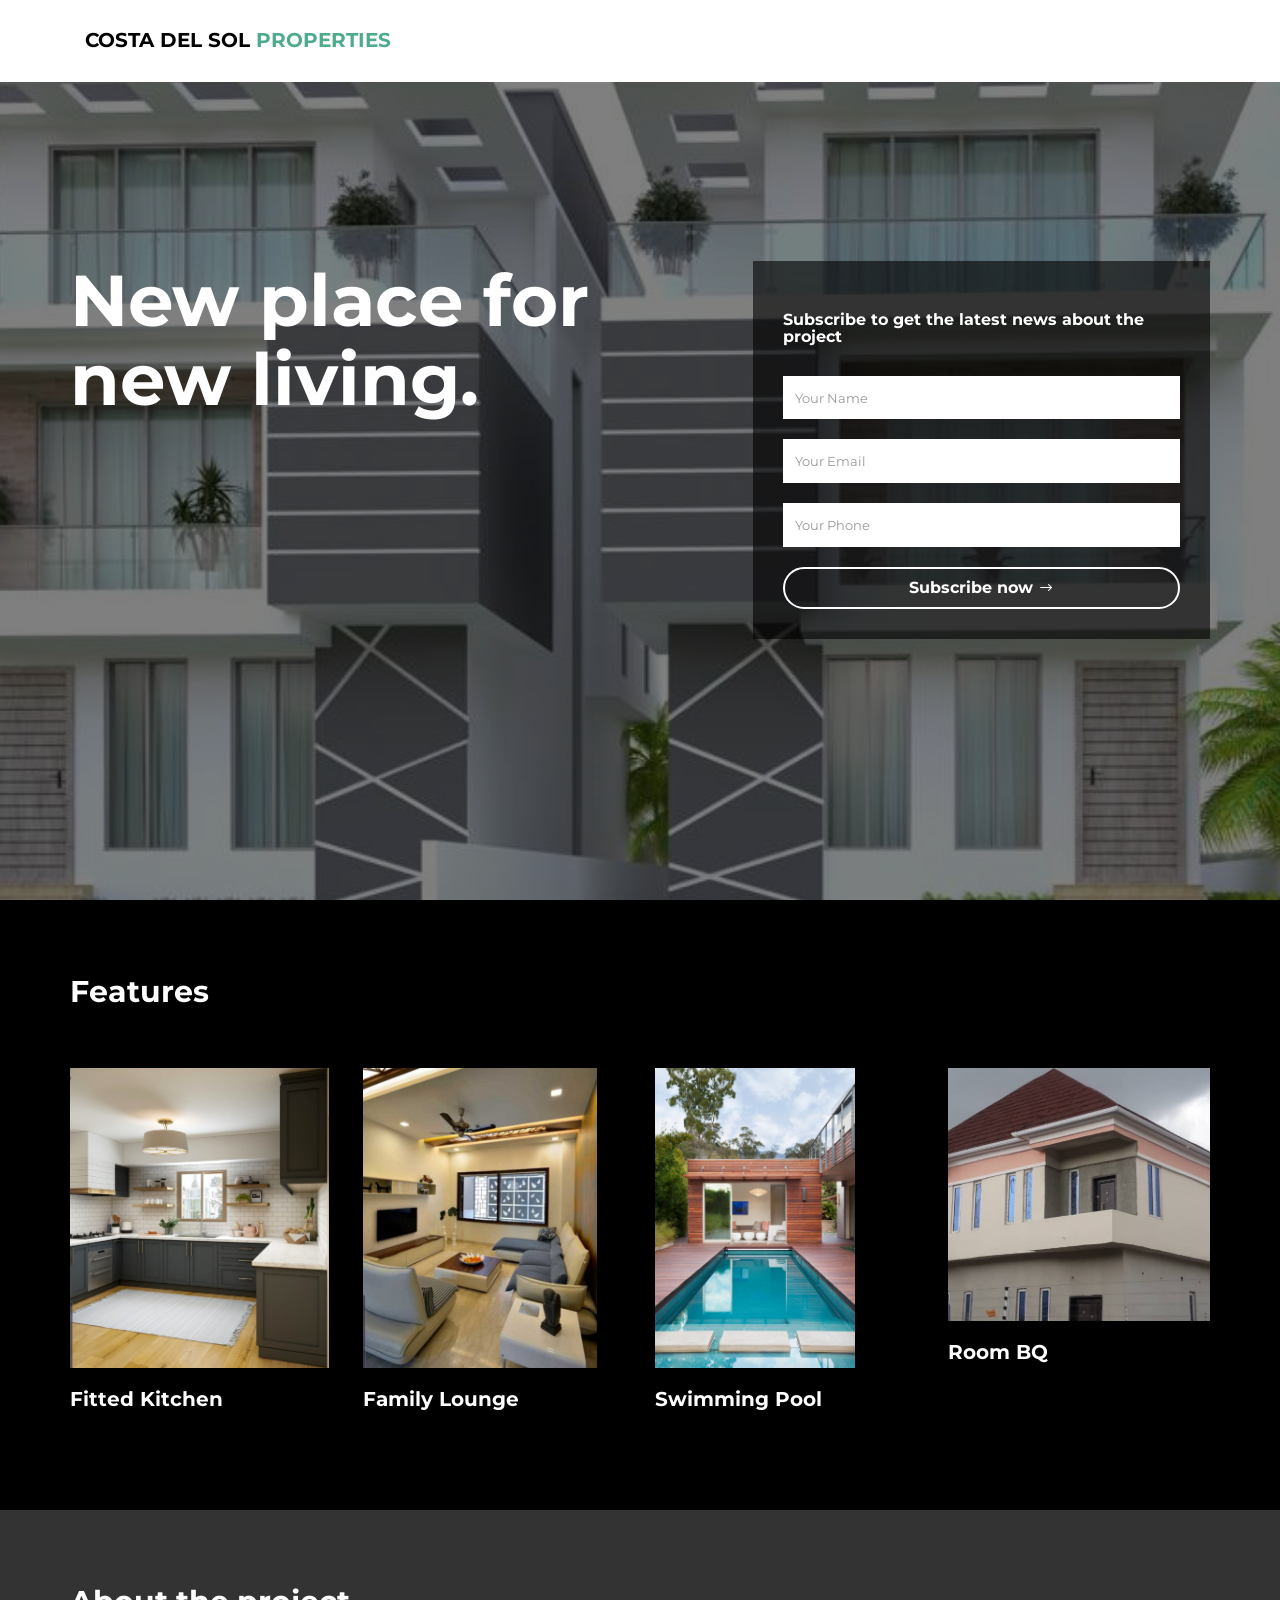
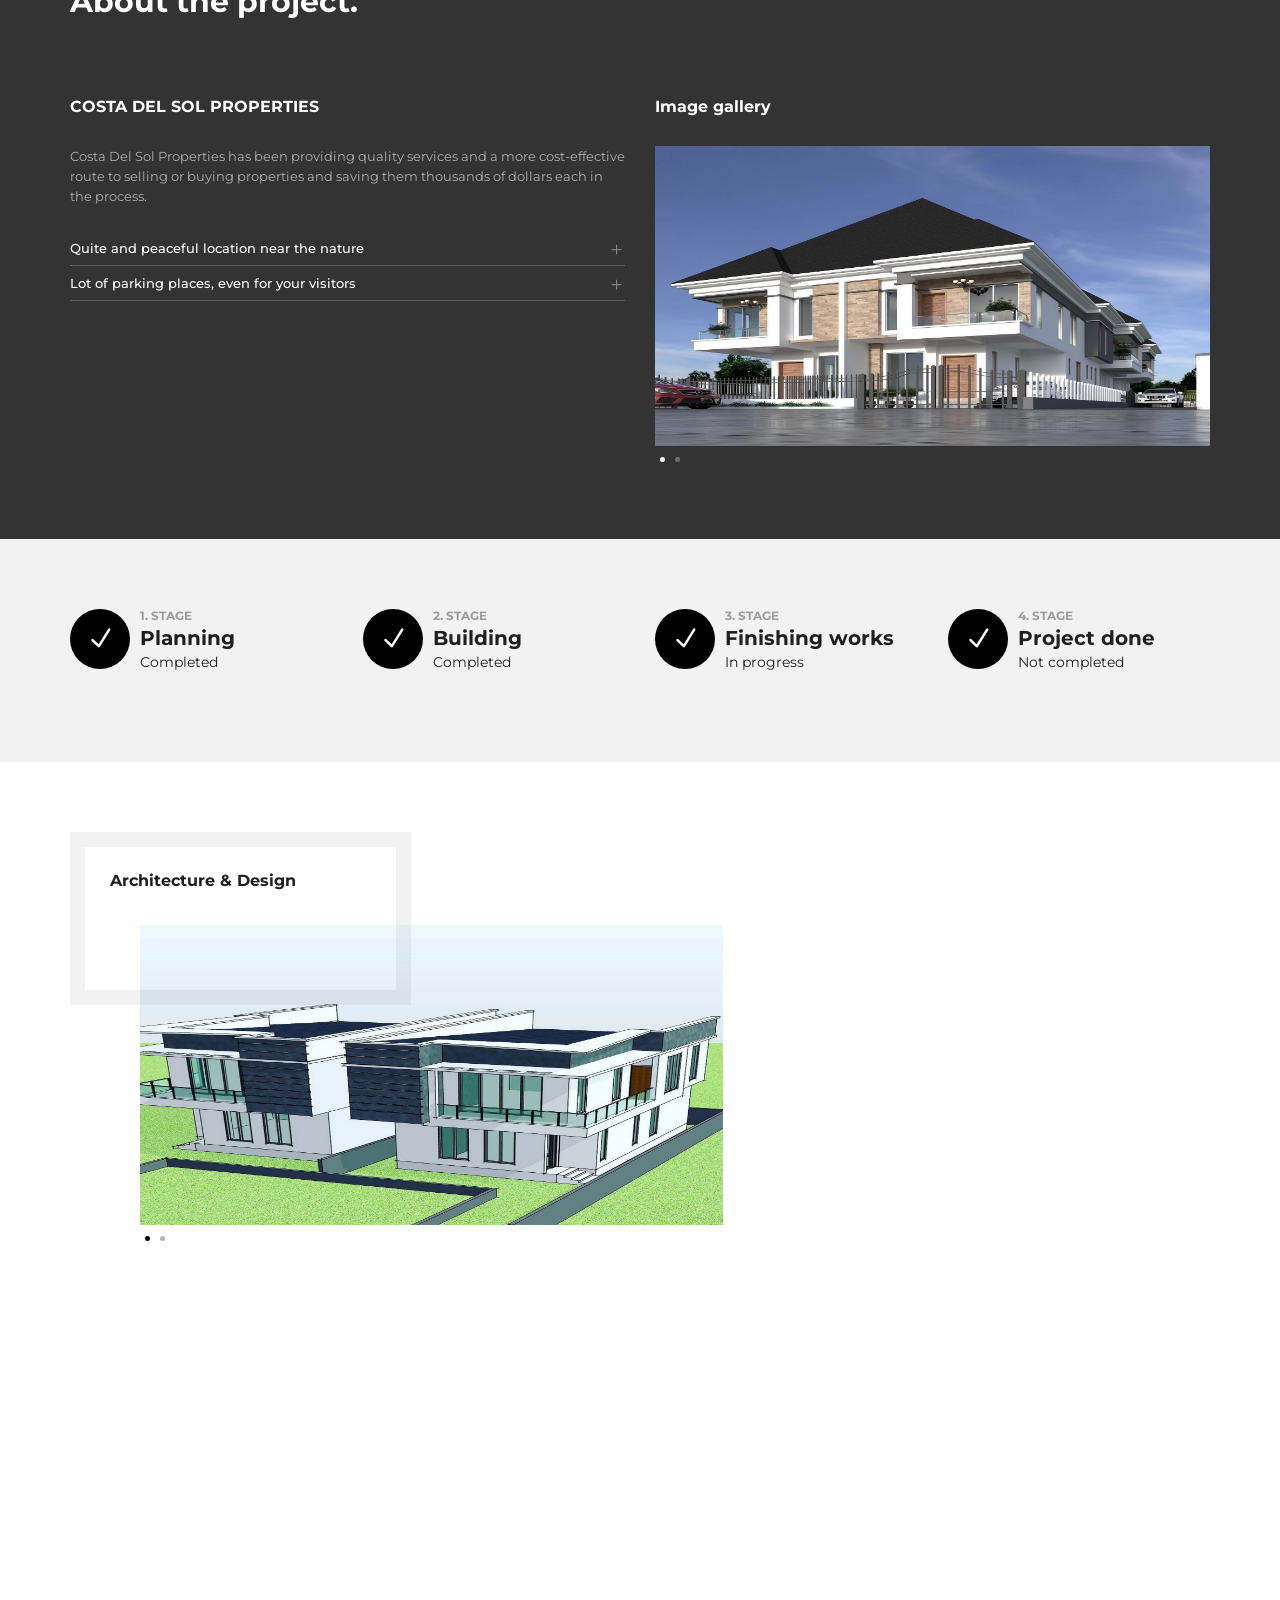
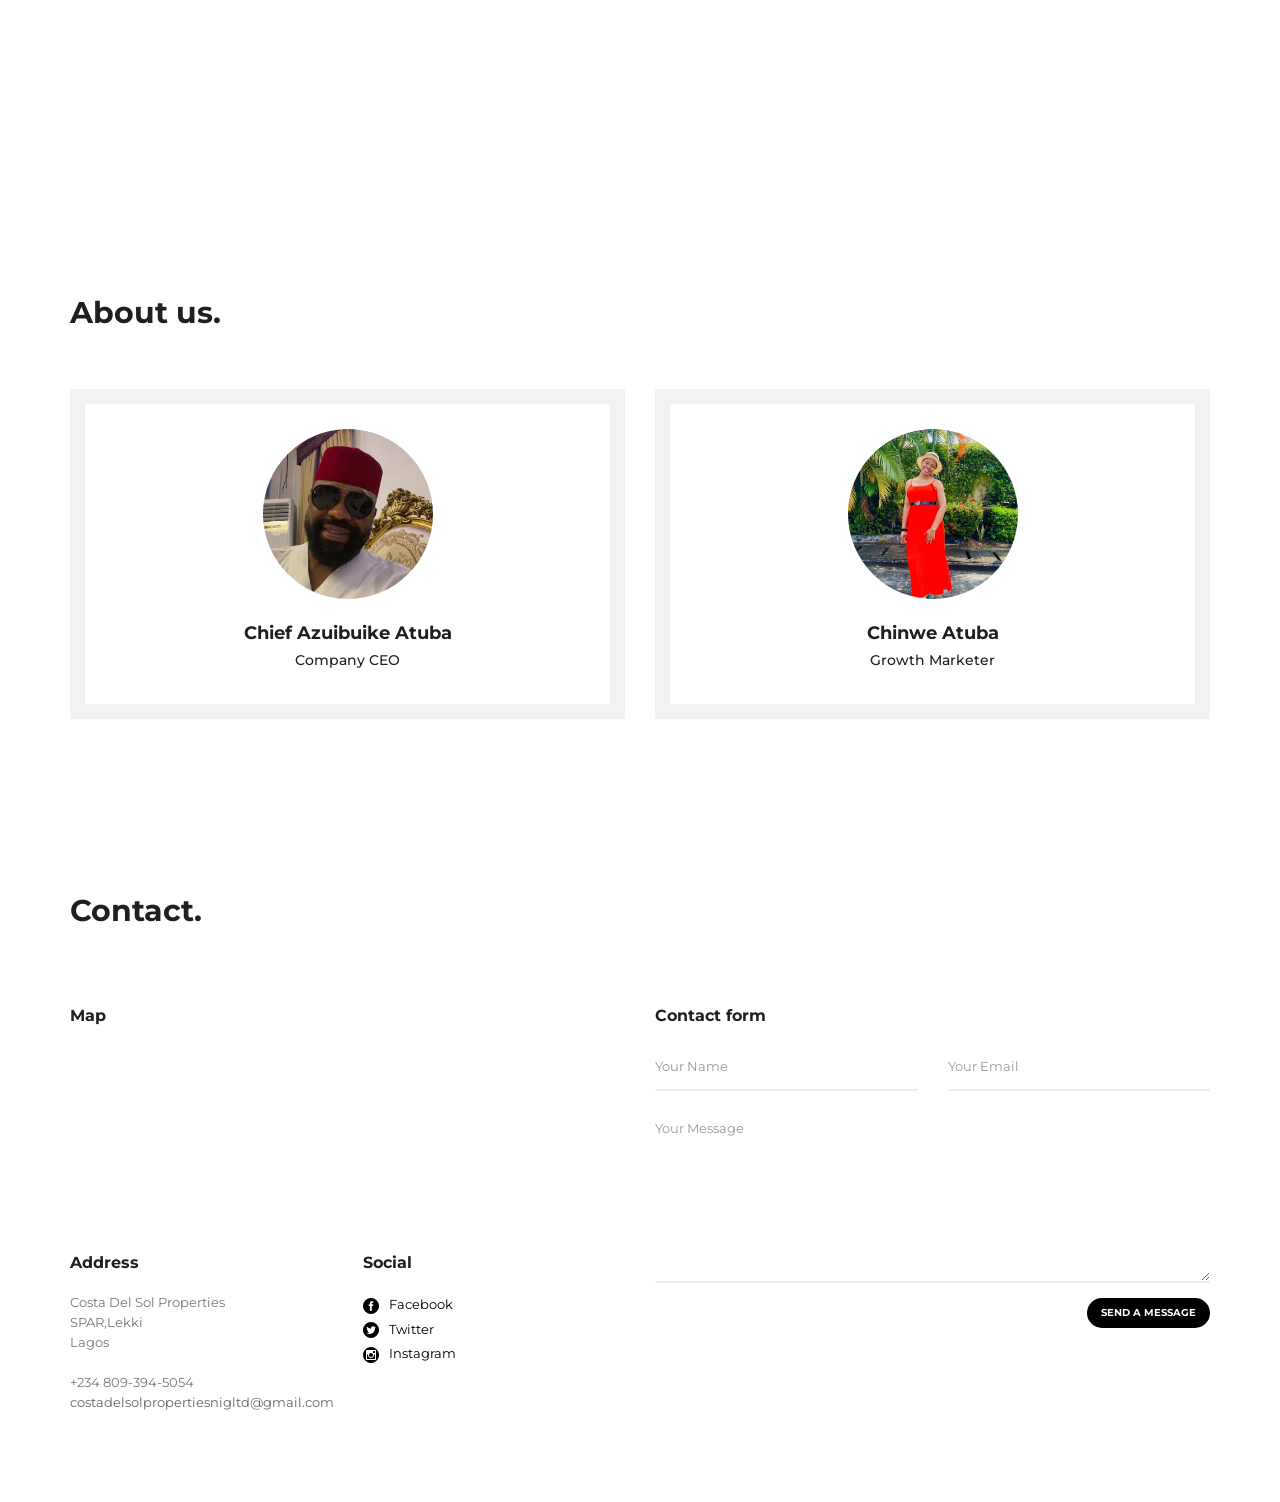
==== commit 15e7b302: "add" ====
--- a/index.html
+++ b/index.html
@@ -18,18 +18,18 @@
 
 </head>
 
-<body class="has-loading-screen links-hover-effect" data-spy="scroll" data-target=".navigation">
+<body data-spy="scroll" data-target=".navigation">
 
 <div class="page-wrapper" id="page-top">
     <header id="page-header">
-        <nav class="navigation background-is-dark">
+        <nav class="navigation bg-black background-is-dark">
             <div class="container">
                 <div class="wrapper">
                     <div class="left">
                         <ul class="nav navigation-links animate">
                             <li><a href="#" class="brand scroll">
-                                <img class="logo" src="assets/img/logo.jpg" alt=""/>
-                               <span> COSTA DEL SOL PROPERTIES</span>
+                                <!-- <img class="logo" src="assets/img/logo.jpg" alt=""/> -->
+                               <span> COSTA DEL SOL <span class="prop"> PROPERTIES</span></span>
                             </a>
                         </li>
                         </ul>
@@ -114,9 +114,9 @@
                             <!--end image-->
                             <div class="description">
                                 <h3>Fitted Kitchen</h3>
-                                <p>Lorem ipsum dolor sit amet, consectetur adipiscing elit. Mauris ac ornare felis.
+                                <!-- <p>Lorem ipsum dolor sit amet, consectetur adipiscing elit. Mauris ac ornare felis.
                                     Nam velit neque, blandit id placerat eu,
-                                </p>
+                                </p> -->
                             </div>
                             <!--end description-->
                         </div>
@@ -129,9 +129,9 @@
                             <!--end image-->
                             <div class="description">
                                 <h3>Family Lounge</h3>
-                                <p>Mauris ac ornare felis. Nam velit neque, blandit id placerat eu, venenatis at purus.
+                                <!-- <p>Mauris ac ornare felis. Nam velit neque, blandit id placerat eu, venenatis at purus.
                                     Nunc maximus ultrices lacus
-                                </p>
+                                </p> -->
                             </div>
                             <!--end description-->
                         </div>
@@ -144,9 +144,9 @@
                             <!--end image-->
                             <div class="description">
                                 <h3>Swimming Pool</h3>
-                                <p>Nam velit neque, blandit id placerat eu, venenatis at purus. Nunc maximus ultrices
+                                <!-- <p>Nam velit neque, blandit id placerat eu, venenatis at purus. Nunc maximus ultrices
                                     lacus eu fringilla. Mauris ac ornare
-                                </p>
+                                </p> -->
                             </div>
                             <!--end description-->
                         </div>
@@ -160,9 +160,9 @@
                             <!--end image-->
                             <div class="description">
                                 <h3>Room BQ</h3>
-                                <p>Nam velit neque, blandit id placerat eu, venenatis at purus. Nunc maximus ultrices
+                                <!-- <p>Nam velit neque, blandit id placerat eu, venenatis at purus. Nunc maximus ultrices
                                     lacus eu fringilla. Mauris ac ornare
-                                </p>
+                                </p> -->
                             </div>
                             <!--end description-->
                         </div>
@@ -179,16 +179,18 @@
             <!--end background-wrapper-->
         </div>
         <!--end block-->
+
+        <!-- gallery -->
 
         <div class="block background-is-dark" id="about">
             <div class="container">
                 <h2>About the project.</h2>
                 <div class="row">
                     <div class="col-md-6 col-sm-6" data-scroll-reveal="enter left and move 20px">
-                        <h3>Place where you find yourself</h3>
-                        <p>Nam in sodales massa. Donec at ullamcorper diam. Pellentesque habitant morbi tristique
-                            senectus et netus et malesuada fames ac turpis egestas. Vivamus et ornare leo,
-                            a commodo tellus. Suspendisse potenti. Ut posuere viverra lectus non scelerisque.
+                        <h3>COSTA DEL SOL PROPERTIES</h3>
+                        <p> Costa Del Sol Properties has been providing quality services and a more  
+                            cost-effective route to selling or buying properties and 
+                            saving them thousands of dollars each in the process.
                         </p>
                         <div class="panel-group" id="accordion" role="tablist" aria-multiselectable="true">
                             <div class="panel panel-default">
@@ -197,38 +199,9 @@
                                         <a role="button" data-toggle="collapse" data-parent="#accordion" href="#feature1" aria-expanded="true" aria-controls="feature1">Quite and peaceful location near the nature</a>
                                     </h4>
                                 </div>
-                                <div id="feature1" class="panel-collapse collapse" role="tabpanel" aria-labelledby="heading1">
-                                    <div class="panel-body">
-                                        <p>Nunc vel erat eget dolor lobortis venenatis eget in nulla. Aliquam sodales
-                                            elit in augue finibus, at sagittis enim vestibulum.
-                                            Vivamus varius, velit sollicitudin interdum cursus, augue purus dignissim
-                                            quam, dictum commodo lorem ante quis neque. Etiam massa erat, tristique
-                                            id semper ac, placerat ac magna.
-                                        </p>
-                                    </div>
-                                    <!--/ .panel-body-->
-                                </div>
                                 <!--/ .panel-collapse-->
                             </div>
                             <!--/ .panel-->
-                            <div class="panel panel-default">
-                                <div class="panel-heading" role="tab" id="heading2">
-                                    <h4 class="panel-title">
-                                        <a role="button" data-toggle="collapse" data-parent="#accordion" href="#feature2" aria-expanded="true" aria-controls="feature2">Shopping and fitness center right inside the complex</a>
-                                    </h4>
-                                </div>
-                                <div id="feature2" class="panel-collapse collapse" role="tabpanel" aria-labelledby="heading2">
-                                    <div class="panel-body">
-                                        <p>Lorem ipsum dolor sit amet, consectetur adipiscing elit. Integer dapibus
-                                            elit nibh, id scelerisque tortor ornare at. Maecenas finibus purus id massa
-                                            viverra, a commodo enim imperdiet. Donec ac magna non nisi hendrerit facilisis.
-                                            In a nisl mi. Fusce vulputate sodales laoreet. Phasellus et urna risus.
-                                        </p>
-                                    </div>
-                                    <!--/ .panel-body-->
-                                </div>
-                                <!--/ .panel-collapse-->
-                            </div>
                             <!--/ .panel-->
                             <div class="panel panel-default">
                                 <div class="panel-heading" role="tab" id="heading3">
@@ -236,16 +209,7 @@
                                         <a role="button" data-toggle="collapse" data-parent="#accordion" href="#feature3" aria-expanded="true" aria-controls="feature3">Lot of parking places, even for your visitors</a>
                                     </h4>
                                 </div>
-                                <div id="feature3" class="panel-collapse collapse" role="tabpanel" aria-labelledby="heading3">
-                                    <div class="panel-body">
-                                        <p>Donec ut pellentesque nunc. Maecenas malesuada et eros sed tristique. Cras
-                                            condimentum in ligula ac efficitur. Vestibulum tempor leo nec molestie bibendum.
-                                            Maecenas molestie ligula id efficitur venenatis. Maecenas venenatis mauris
-                                            in erat imperdiet, et suscipit ipsum pretium.
-                                        </p>
-                                    </div>
-                                    <!--/ .panel-body-->
-                                </div>
+                                
                                 <!--/ .panel-collapse-->
                             </div>
                             <!--/ .panel-->
@@ -369,23 +333,6 @@
                             <!--end gallery-->
                         </div>
                         <!--end col-md-7-->
-                        <div class="col-md-5 col-sm-5">
-                            <div class="description">
-                                <h4>High quality materials</h4>
-                                <p>Proin orci nisl, posuere viverra erat ut, pellentesque interdum urna. Curabitur
-                                    eu risus convallis, auctor augue id, pharetra neque. Morbi pretium neque ac varius
-                                    imperdiet. Aliquam sed sapien eget massa hendrerit aliquet. Integer auctor vel
-                                    ligula eget faucibus
-                                </p>
-                                <h4>Soundproof rooms</h4>
-                                <p>Donec tincidunt fermentum purus, eu pharetra arcu scelerisque a. Maecenas felis eros,
-                                    volutpat ac justo non, imperdiet porttitor lorem. Nulla suscipit mi a arcu sollicitudin,
-                                    sit amet
-                                </p>
-                            </div>
-                            <!--end description-->
-                        </div>
-                        <!--end col-md-5-->
                     </div>
                     <!--end row-->
                 </div>
@@ -398,20 +345,18 @@
                     <div class="row">
                         <div class="col-md-5 col-sm-5">
                             <div class="description">
-                                <h4>Feel your new home</h4>
-                                <p>Proin orci nisl, posuere viverra erat ut, pellentesque interdum urna. Curabitur
-                                    eu risus convallis, auctor augue id, pharetra neque. Morbi pretium neque ac varius
-                                    imperdiet. Aliquam sed sapien eget massa hendrerit aliquet. Integer auctor vel
-                                    ligula eget faucibus. Donec tincidunt fermentum purus, eu pharetra arcu scelerisque a.
-                                    Maecenas felis eros, volutpat ac justo non, imperdiet porttitor
-                                </p>
+                                <div class="owl-carousel one-item-carousel" data-owl-items="1" data-owl-margin="0" data-owl-nav="0" data-owl-dots="0">
+                                    <img src="assets/img/dining2.jpeg" alt="">
+                                    <!-- <img src="assets/img/gallery-01.jpg" alt="">
+                                    <img src="assets/img/image-video.jpg" alt=""> -->
+                                </div>
                             </div>
                             <!--end description-->
                         </div>
                         <!--end col-md-5-->
                         <div class="col-md-7 col-sm-7">
                             <div class="gallery">
-                                <div class="owl-carousel one-item-carousel" data-owl-items="1" data-owl-margin="0" data-owl-nav="0" data-owl-dots="1">
+                                <div class="owl-carousel one-item-carousel" data-owl-items="1" data-owl-margin="0" data-owl-nav="0" data-owl-dots="0">
                                     <img src="assets/img/feel.jpg" alt="">
                                     <!-- <img src="assets/img/gallery-01.jpg" alt="">
                                     <img src="assets/img/image-video.jpg" alt=""> -->
@@ -428,11 +373,7 @@
             <!--end container-->
         </div>
         <!--end block-->
-
-      
-        <!--end block-->
-
-       
+    
         <!--end block-->
 
         <div class="block">
@@ -449,18 +390,6 @@
                             <!--end image-->
                             <h3>Chief Azuibuike Atuba</h3>
                             <h4>Company CEO</h4>
-                            <!-- <div class="contact-data">
-                                <figure>+1 (734) 123-4567</figure>
-                                <a href="#" class="underline">jane.doe@example.com</a>
-                            </div> -->
-                            <!--end contact-data-->
-                            <!-- <div class="social">
-                                <a href="#"><i class="social_facebook_circle"></i></a>
-                                <a href="#"><i class="social_twitter_circle"></i></a>
-                                <a href="#"><i class="social_instagram_circle"></i></a>
-                                <a href="#"><i class="social_skype_circle"></i></a>
-                            </div> -->
-                            <!--end social-->
                         </div>
                         <!--end person-->
                     </div>
@@ -474,19 +403,7 @@
                             </div>
                             <!--end image-->
                             <h3>Chinwe Atuba</h3>
-                            <h4>Public Relations</h4>
-                            <!-- <div class="contact-data">
-                                <figure>+1 (734) 123-4567</figure>
-                                <a href="#" class="underline">john.brown@example.com</a>
-                            </div>
-                            end contact-data
-                            <div class="social">
-                                <a href="#"><i class="social_facebook_circle"></i></a>
-                                <a href="#"><i class="social_twitter_circle"></i></a>
-                                <a href="#"><i class="social_instagram_circle"></i></a>
-                                <a href="#"><i class="social_skype_circle"></i></a>
-                            </div> -->
-                            <!--end social-->
+                            <h4>Growth Marketer</h4>
                         </div>
                         <!--end person-->
                     </div>
--- a/assets/css/style.css
+++ b/assets/css/style.css
@@ -38,12 +38,6 @@
   top: 0;
   left: 0;
   z-index: 99;
-}
-.navigation.show-background {
-  background-color: rgba(0, 0, 0, 0.8);
-}
-.navigation.show-background:hover {
-  background-color: rgba(0, 0, 0, 0.9);
 }
 .navigation.nav-btn-only .nav-btn {
   display: block;
@@ -108,7 +102,7 @@
 .brand span{
   font-size: 20px;
   font-weight: bold;
-  color: #fff;
+  color: #000;
 }
 .navigation .left {
   display: table-cell;
@@ -123,6 +117,7 @@
   position: relative;
 }
 .navigation .right .navigation-links {
+
   list-style: none;
   padding-left: 0;
   font-size: 14px;
@@ -2086,7 +2081,7 @@
 .modal.apartment-selector .nav-tabs li.active {
   filter: progid:DXImageTransform.Microsoft.Alpha(enabled=false);
   opacity: 1;
-  border-bottom: 2px solid #000;
+  border-bottom: 2px solid rgb(1, 161, 9);
 }
 .modal.apartment-selector .nav-tabs li.active a {
   color: #000;
@@ -2277,7 +2272,7 @@
   box-shadow: none;
   border: none;
   background-color: transparent;
-  border-bottom: 1px solid rgba(0, 0, 0, 0.1);
+  border-bottom: 1px solid #048f391a;
 }
 .panel-group .panel .panel-heading {
   -moz-border-radius: 0px;
@@ -2459,7 +2454,7 @@
   margin: 20px 0;
 }
 .pricing-boxes .price-box .values figure {
-  border-bottom: 1px solid rgba(0, 0, 0, 0.1);
+  border-bottom: 1px solid #048f391a;
   padding: 4px 0;
 }
 .pricing-boxes .price-box .values figure:last-child {
@@ -2515,7 +2510,7 @@
   width: 100%;
 }
 .pricing-table thead {
-  border-bottom: 2px solid #000;
+  border-bottom: 2px solid #048f391a;
   font-size: 14px;
 }
 .pricing-table thead th {
@@ -2525,7 +2520,7 @@
   -moz-transition: 0.5s ease;
   -webkit-transition: 0.5s ease;
   transition: 0.5s ease;
-  border-bottom: 1px solid rgba(0, 0, 0, 0.1);
+  border-bottom: 1px solid #048f391a;
 }
 .pricing-table tbody tr:hover {
   background-color: rgba(0, 0, 0, 0.03);
@@ -3021,7 +3016,7 @@
 form.inputs-underline input[type="text"], form.inputs-underline input[type="email"], form.inputs-underline input[type="date"], form.inputs-underline input[type="time"], form.inputs-underline input[type="search"], form.inputs-underline input[type="password"], form.inputs-underline input[type="number"], form.inputs-underline input[type="tel"], form.inputs-underline textarea.form-control {
   -webkit-appearance: none;
   background-color: transparent;
-  border-bottom: 2px solid rgba(0, 0, 0, 0.05);
+  border-bottom: 2px solid #048f391a;
   padding-left: 0;
 }
 form.inputs-underline input[type="text"]:active, form.inputs-underline input[type="text"]:focus, form.inputs-underline input[type="email"]:active, form.inputs-underline input[type="email"]:focus, form.inputs-underline input[type="date"]:active, form.inputs-underline input[type="date"]:focus, form.inputs-underline input[type="time"]:active, form.inputs-underline input[type="time"]:focus, form.inputs-underline input[type="search"]:active, form.inputs-underline input[type="search"]:focus, form.inputs-underline input[type="password"]:active, form.inputs-underline input[type="password"]:focus, form.inputs-underline input[type="number"]:active, form.inputs-underline input[type="number"]:focus, form.inputs-underline input[type="tel"]:active, form.inputs-underline input[type="tel"]:focus, form.inputs-underline textarea.form-control:active, form.inputs-underline textarea.form-control:focus {
@@ -3029,17 +3024,17 @@
   -webkit-box-shadow: none;
   box-shadow: none;
   padding-left: 12px;
-  border-bottom: 2px solid rgba(0, 0, 0, 0.15);
+  border-bottom: 2px solid #048f391a;
 }
 form.inputs-underline input[type="text"]:hover, form.inputs-underline input[type="email"]:hover, form.inputs-underline input[type="date"]:hover, form.inputs-underline input[type="time"]:hover, form.inputs-underline input[type="search"]:hover, form.inputs-underline input[type="password"]:hover, form.inputs-underline input[type="number"]:hover, form.inputs-underline input[type="tel"]:hover, form.inputs-underline textarea.form-control:hover {
   -moz-box-shadow: none;
   -webkit-box-shadow: none;
   box-shadow: none;
-  border-bottom: 2px solid rgba(0, 0, 0, 0.1);
+  border-bottom: 2px solid #048f391a;
 }
 form.inputs-underline .input-group .btn {
   background-color: transparent;
-  border-bottom: 2px solid rgba(0, 0, 0, 0.05);
+  border-bottom: 2px solid #048f391a;
   padding: 12px 12px;
 }
 form.submitted .status {
@@ -3634,3 +3629,12 @@
     margin-left: 0;
   }
 }
+.bg-black{
+  background: #fff;
+}
+.left ul li {
+  color: #000;
+}
+.brand span .prop{
+  color: #50aa8d;
+}
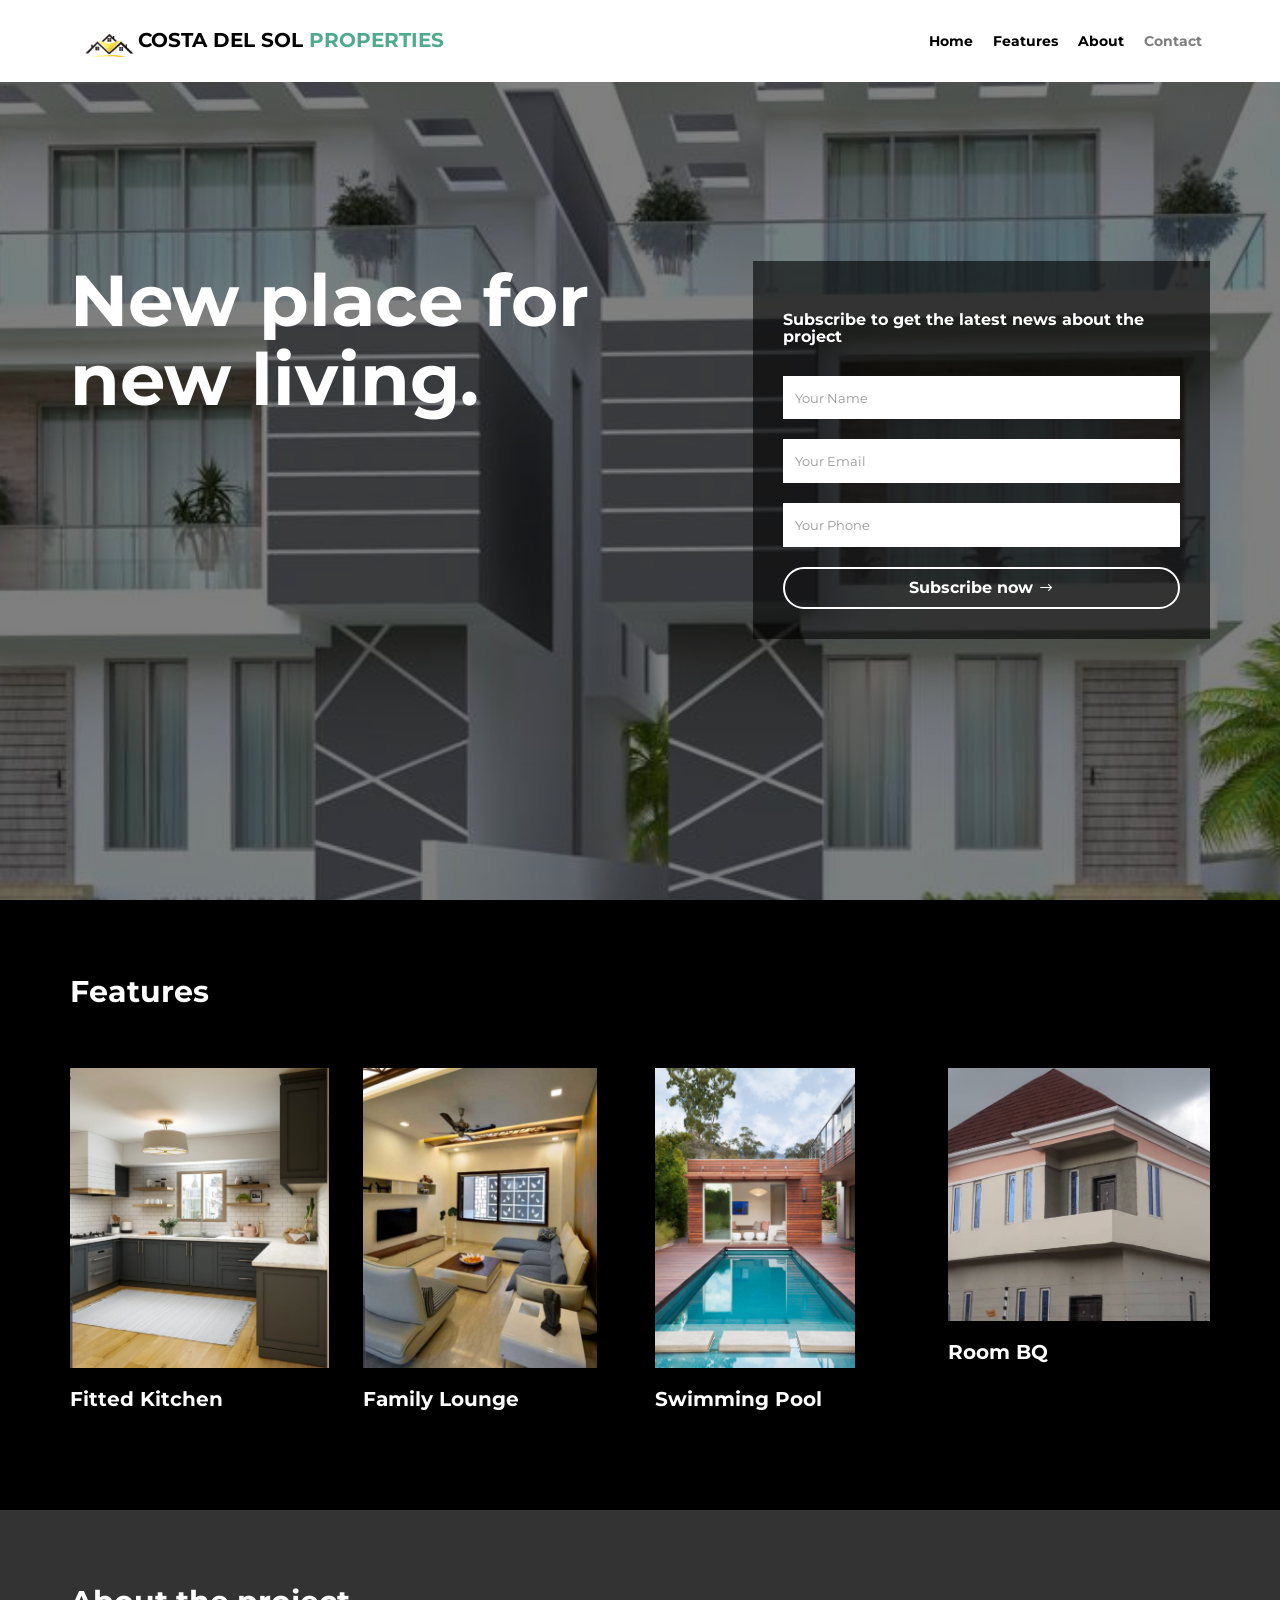
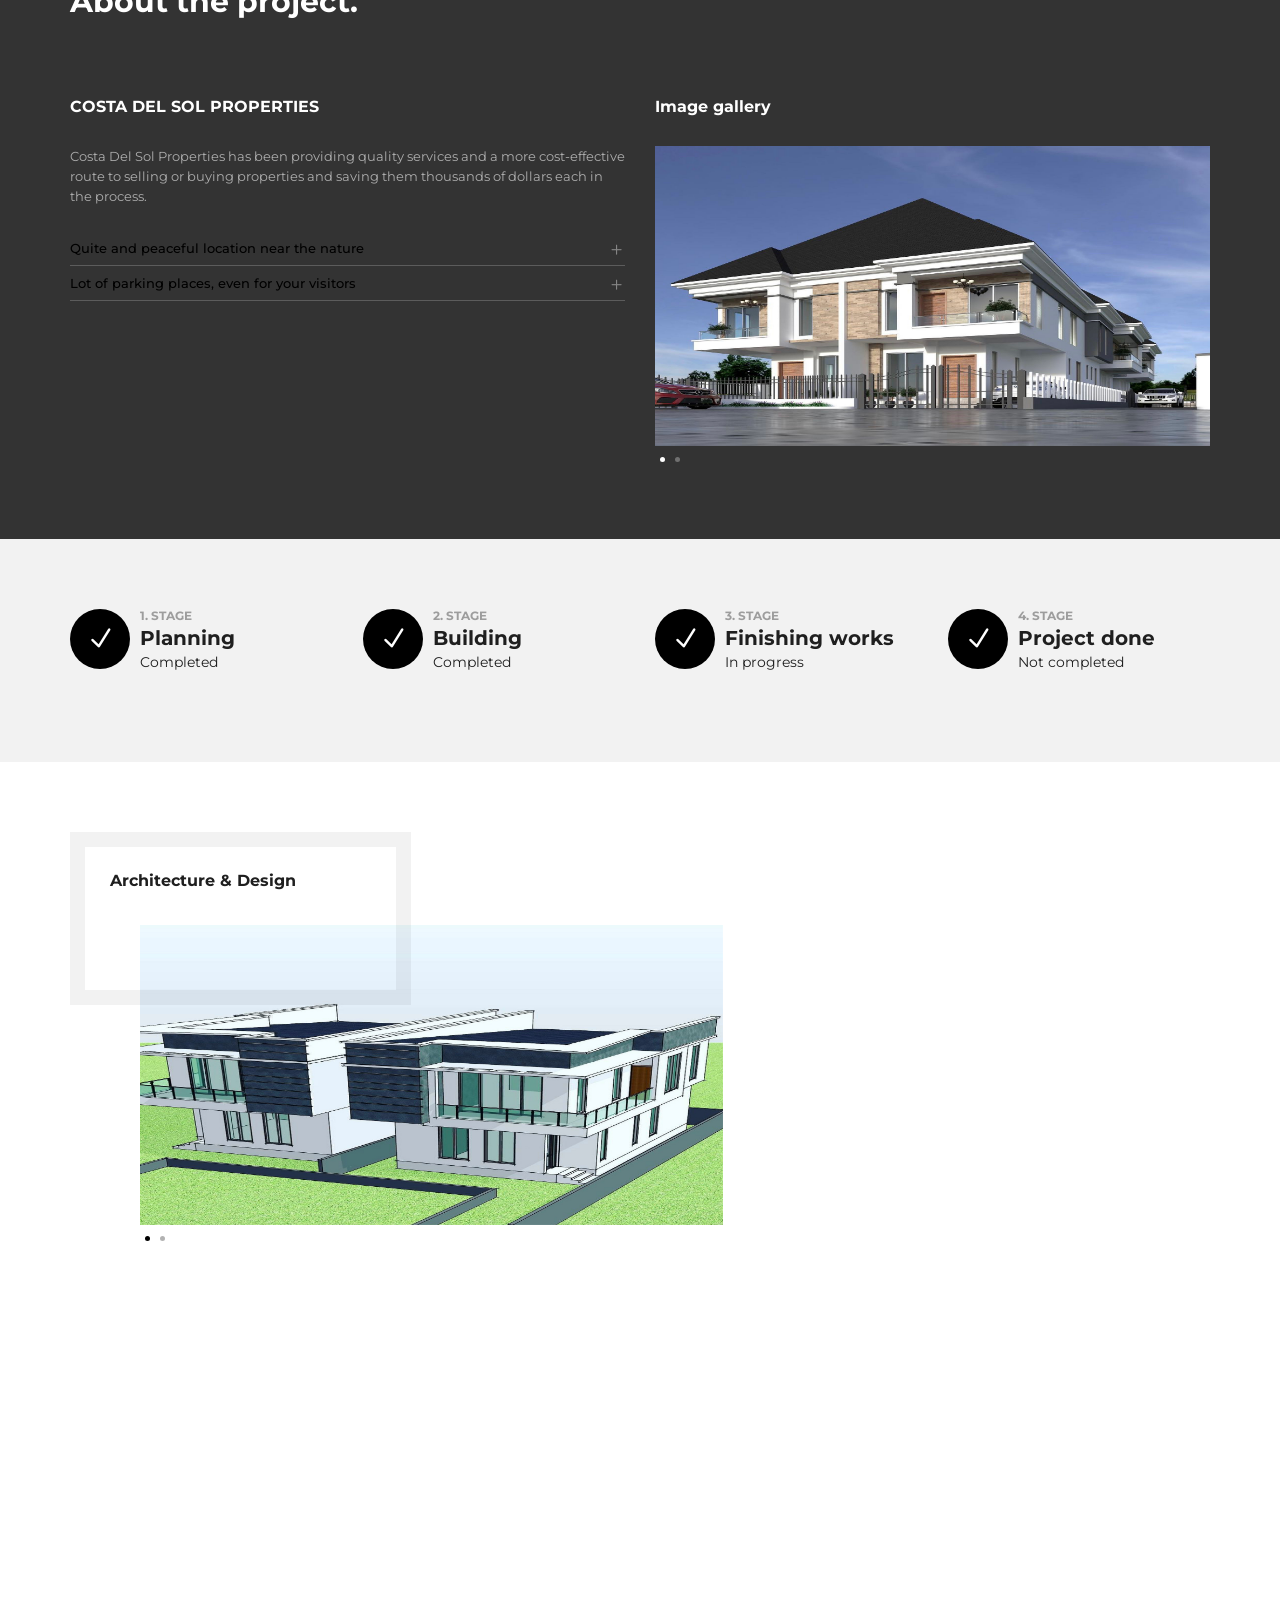
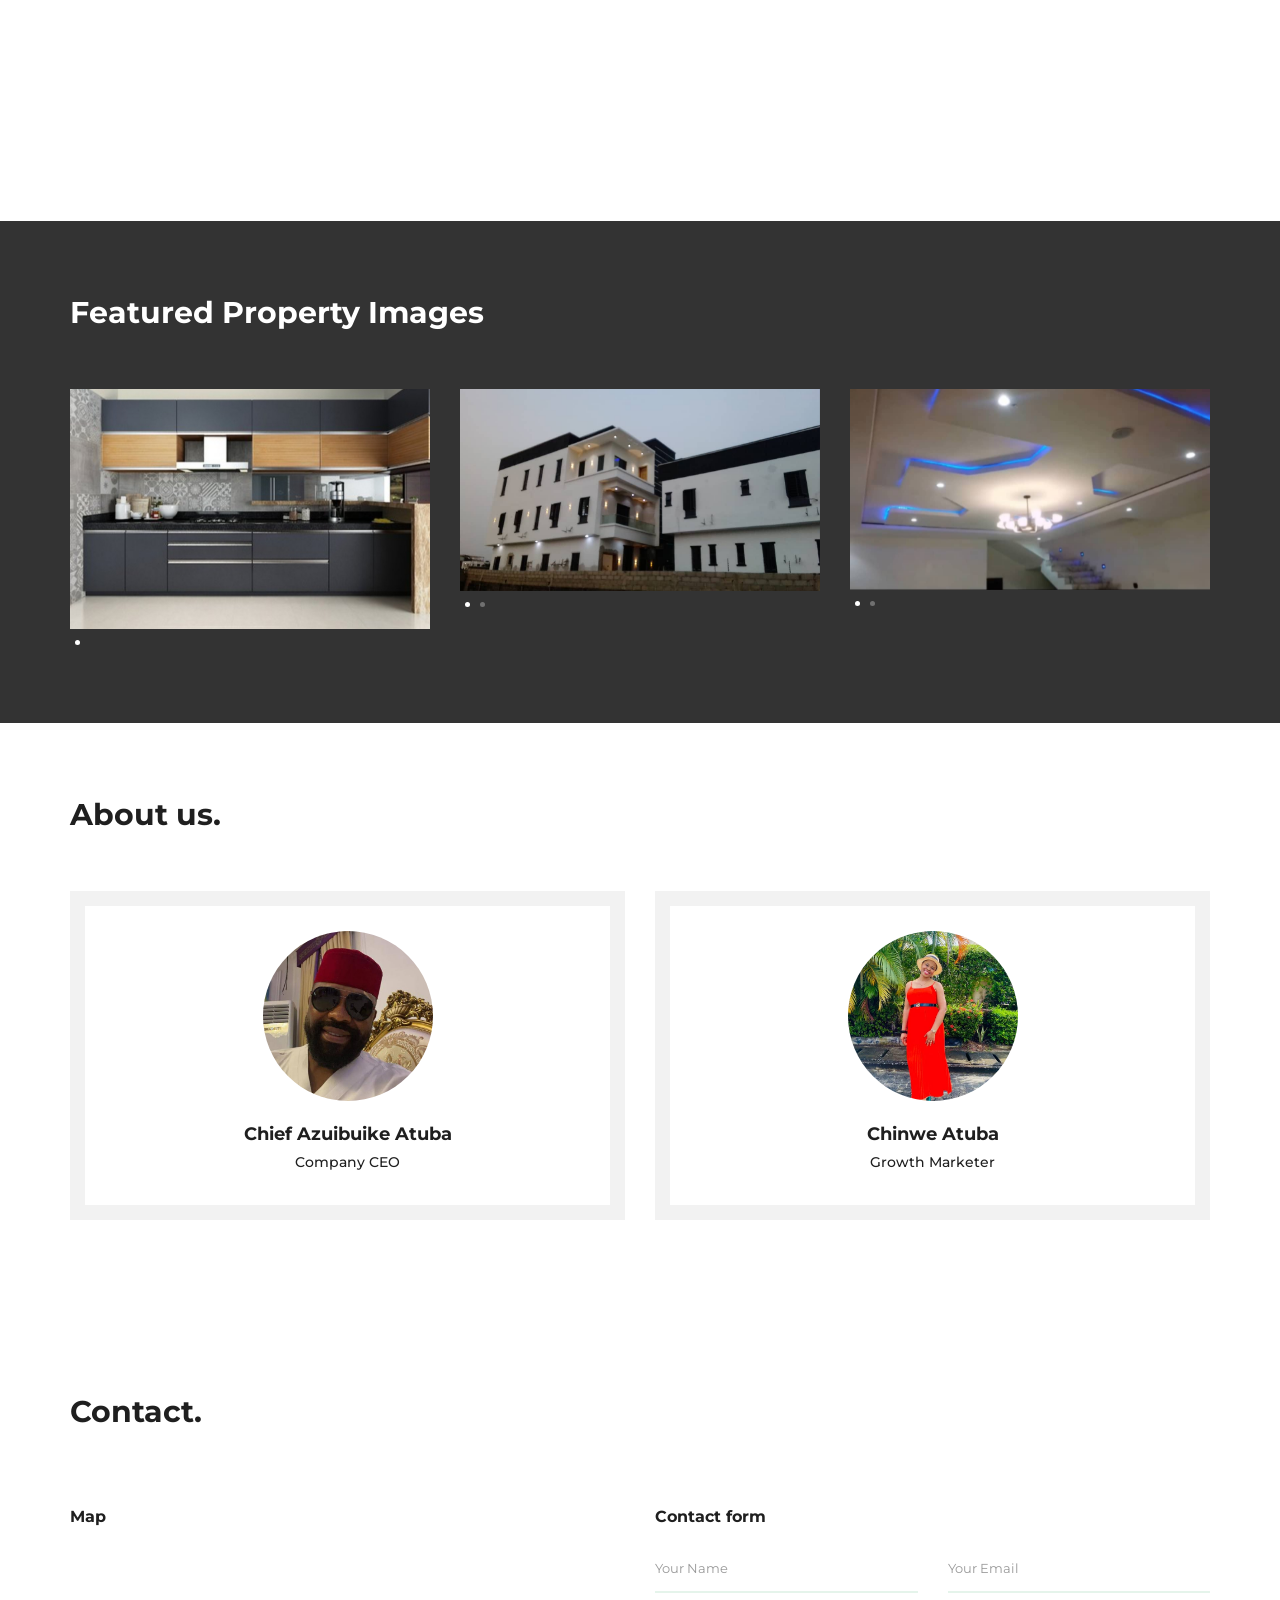
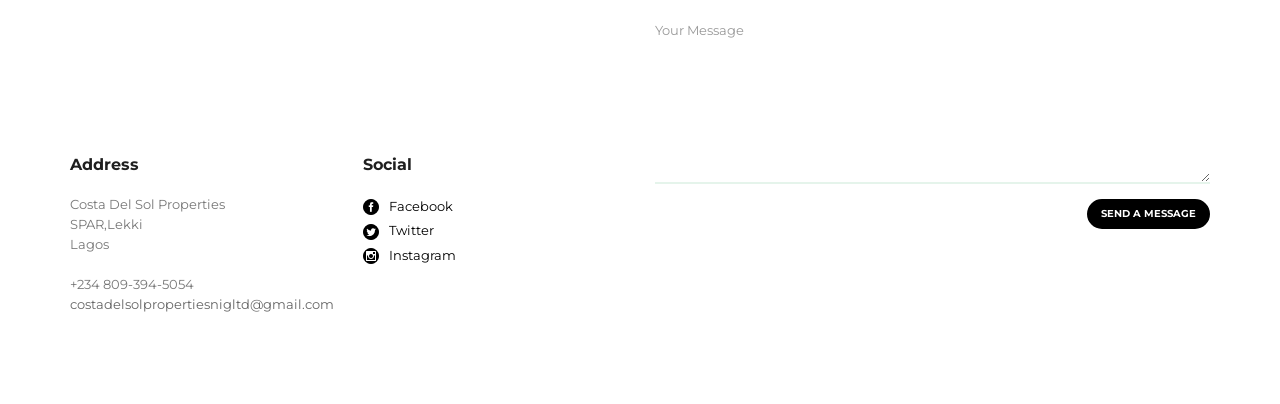
==== commit bcde382c: "color" ====
--- a/index.html
+++ b/index.html
@@ -28,7 +28,7 @@
                     <div class="left">
                         <ul class="nav navigation-links animate">
                             <li><a href="#" class="brand scroll">
-                                <!-- <img class="logo" src="assets/img/logo.jpg" alt=""/> -->
+                                <img class="logo" src="assets/img/logo.jpg" alt=""/>
                                <span> COSTA DEL SOL <span class="prop"> PROPERTIES</span></span>
                             </a>
                         </li>
@@ -373,7 +373,42 @@
             <!--end container-->
         </div>
         <!--end block-->
-    
+        <div class="block background-is-dark" id="about">
+            <div class="container">
+                <h2>Featured Property Images</h2>
+                <div class="row">
+                    <!--end col-md-6-->
+                    <div class="col-md-4 col-sm-4" data-scroll-reveal="enter left and move 20px">
+                        <div class="owl-carousel one-item-carousel" data-owl-items="1" data-owl-margin="0" data-owl-nav="0" data-owl-dots="1">
+                            <img src="assets/img/12.jpeg" alt="">
+                        </div>
+                        <!--end one-item-carousel-->
+                    </div>
+                    <div class="col-md-4 col-sm-4" data-scroll-reveal="enter left and move 20px">
+                        <div class="owl-carousel one-item-carousel" data-owl-items="1" data-owl-margin="0" data-owl-nav="0" data-owl-dots="1">
+                            <img src="assets/img/14a.jpeg" alt="">
+                            <img src="assets/img/14.jpeg" alt="">
+                        </div>
+                        <!--end one-item-carousel-->
+                    </div>
+                    <div class="col-md-4 col-sm-4" data-scroll-reveal="enter left and move 20px">
+                        <div class="owl-carousel one-item-carousel" data-owl-items="1" data-owl-margin="0" data-owl-nav="0" data-owl-dots="1">
+                            <img src="assets/img/15.jpeg" alt="">
+                            <img src="assets/img/15a.jpeg" alt="">
+                        </div>
+                        <!--end one-item-carousel-->
+                    </div>
+                    <!--end col-md-6-->
+                </div>
+                <!--end row-->
+            </div>
+            <!--end container-->
+            <div class="background-wrapper">
+                <div class="background-color background-color-black opacity-80"></div>
+            </div>
+            <!--end background-wrapper-->
+        </div>
+        <!--end block-->
         <!--end block-->
 
         <div class="block">
--- a/assets/css/style.css
+++ b/assets/css/style.css
@@ -699,7 +699,7 @@
   color: #fff;
 }
 .background-is-dark a {
-  color: #fff;
+  color: #000;
 }
 .background-is-dark a:hover, .background-is-dark a:active, .background-is-dark a:focus {
   color: #fff;
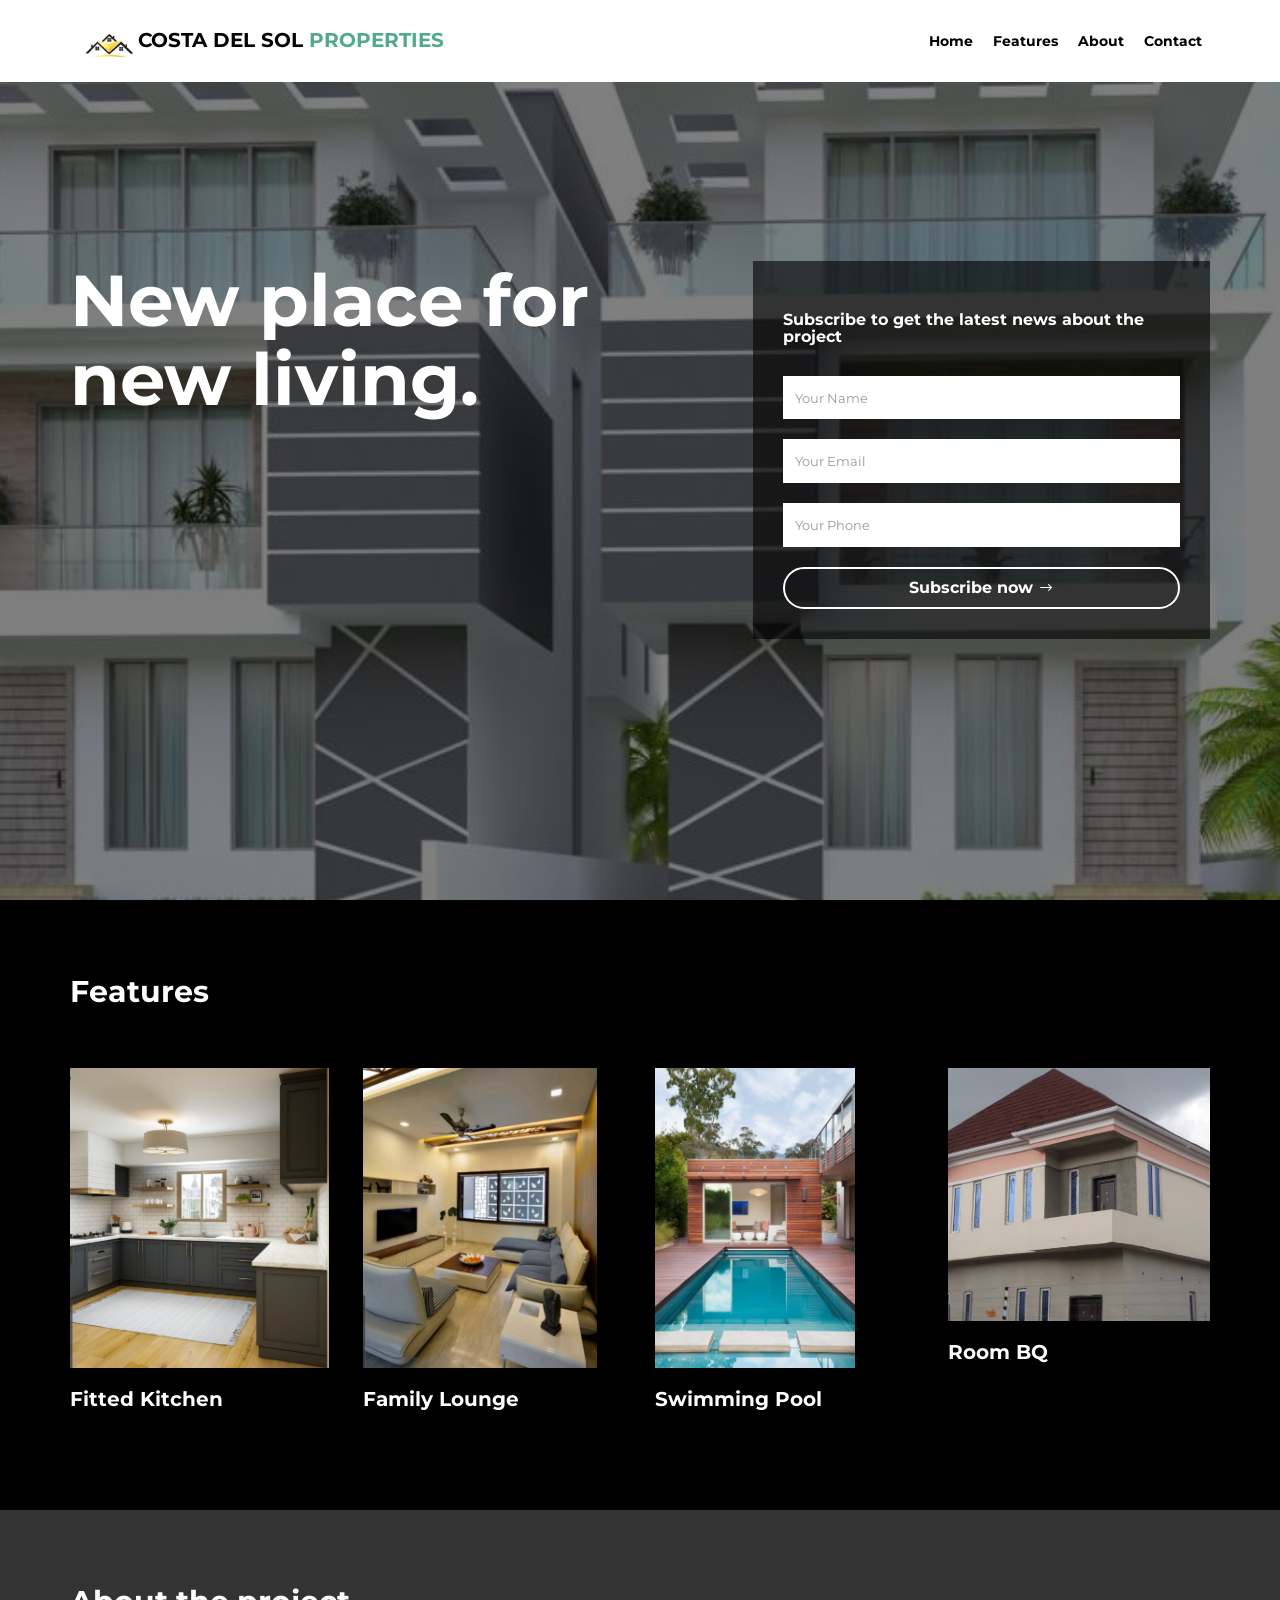
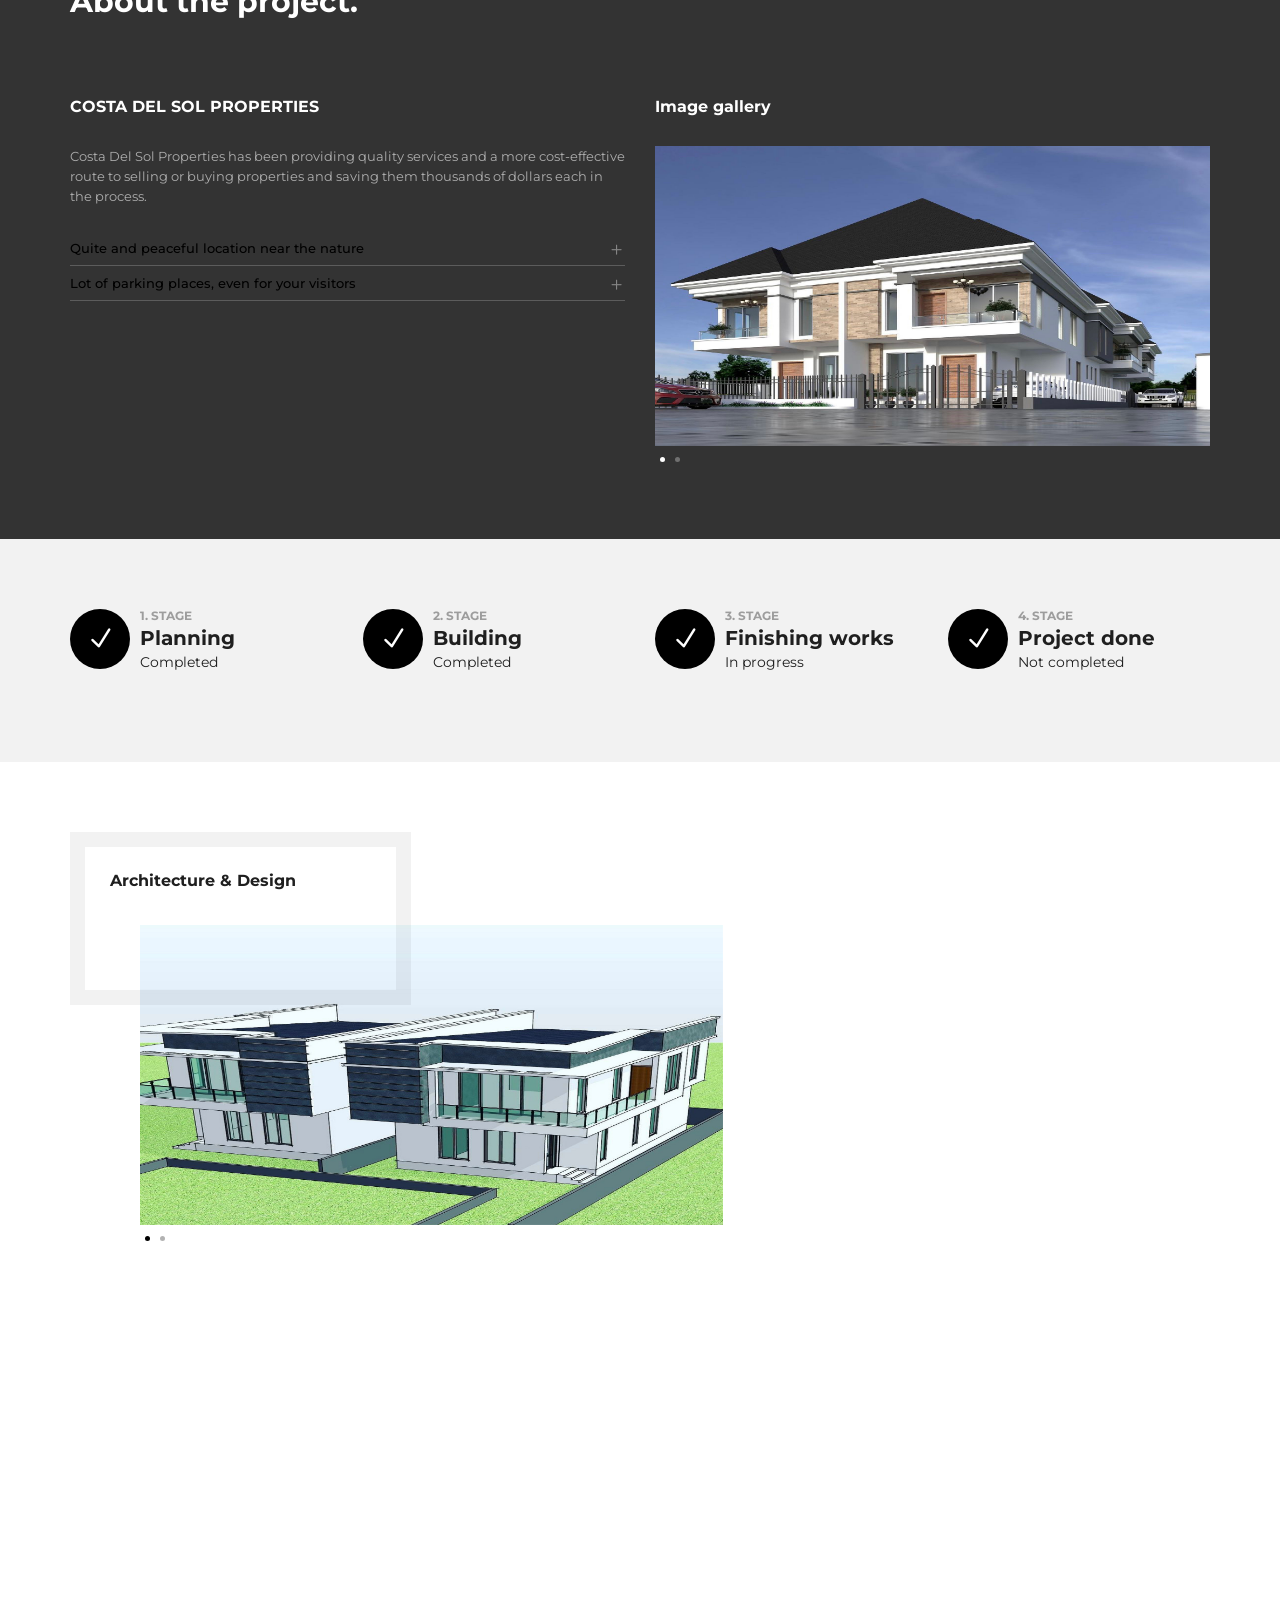
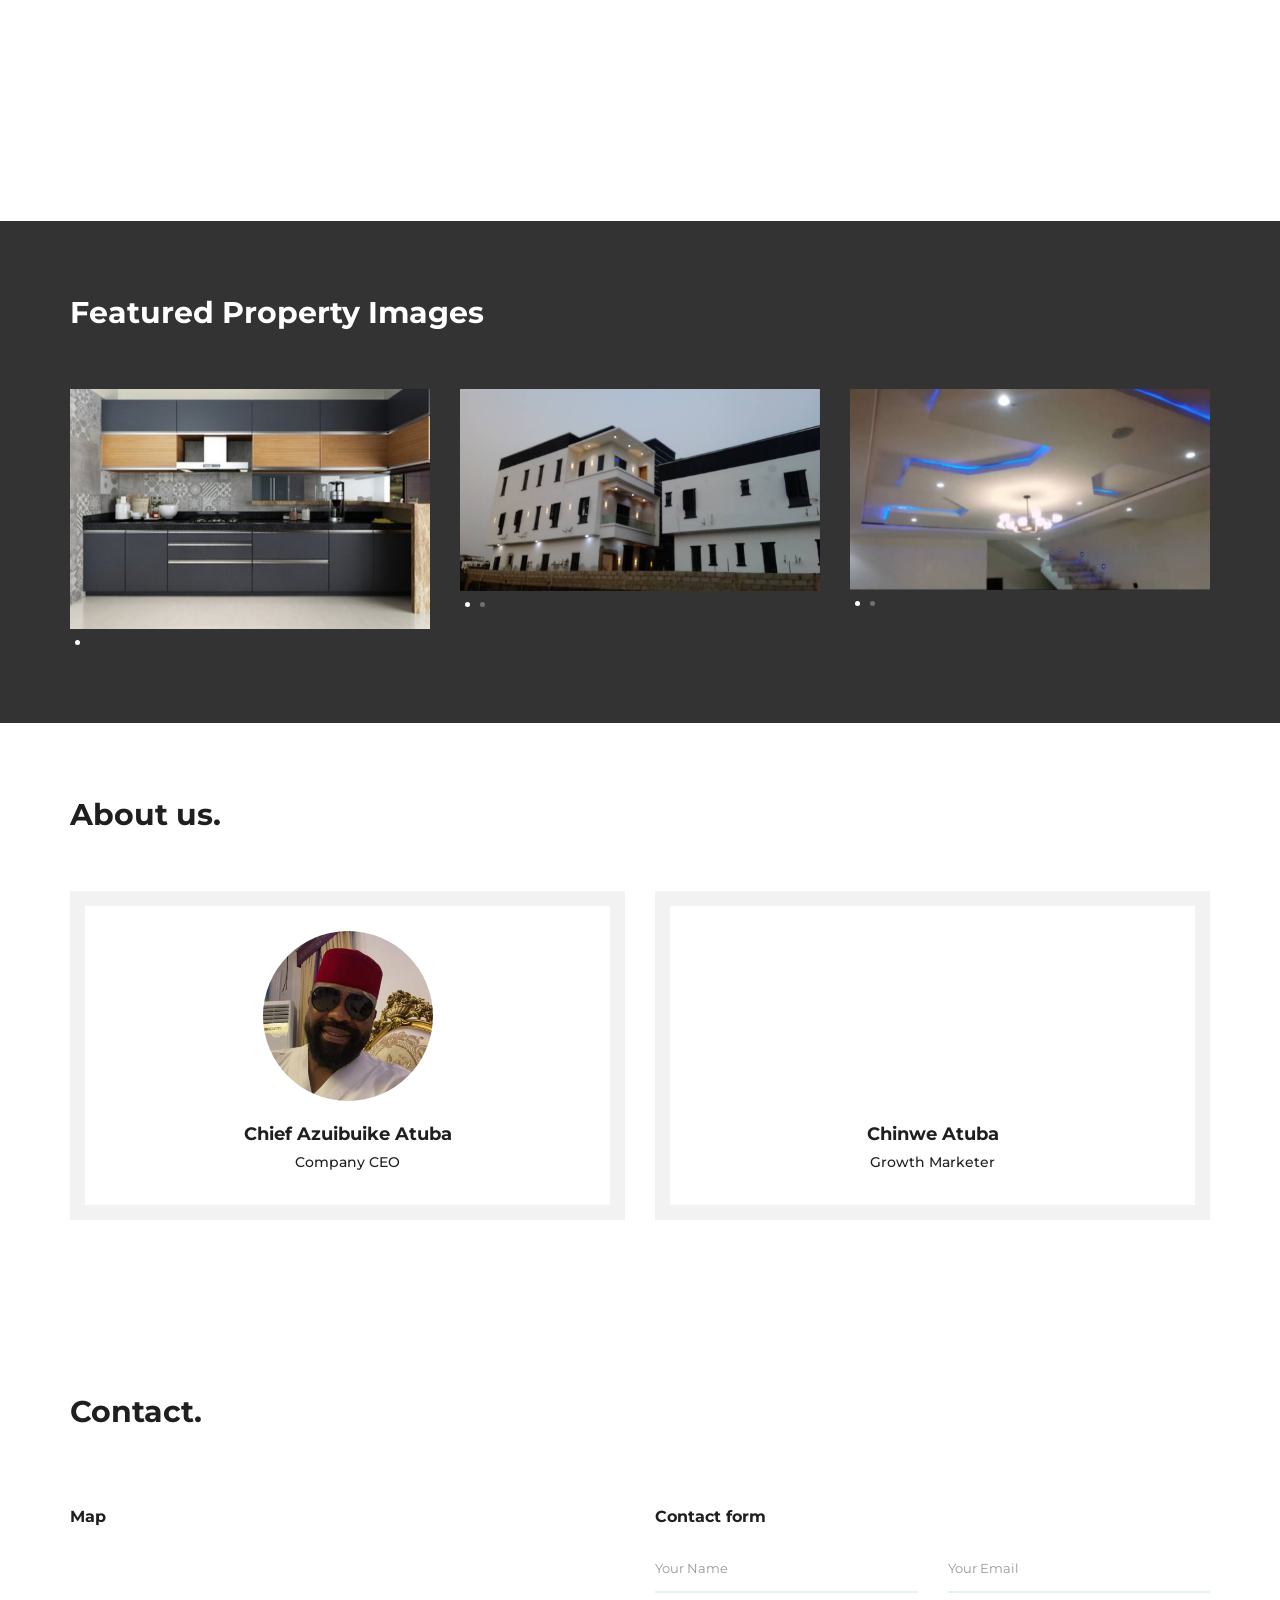
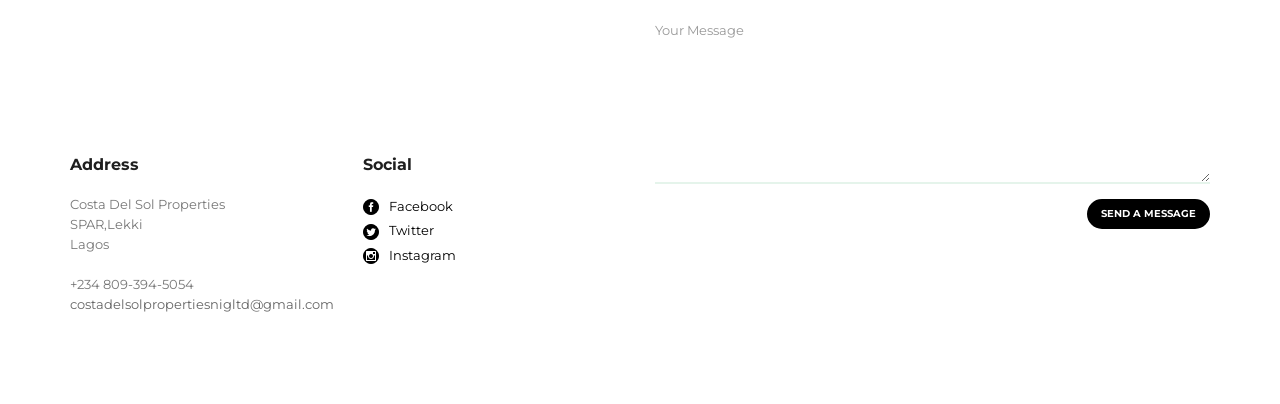
==== commit f7561a8c: "commit one" ====
--- a/index.html
+++ b/index.html
@@ -432,8 +432,8 @@
                     <div class="col-md-6 col-sm-6">
                         <div class="person center framed" data-scroll-reveal="enter right and move 20px">
                             <div class="image">
-                                <div class="bg-transfer">
-                                    <img src="assets/img/image2.jpeg" alt="">
+                                <div class="bg-transfer img2">
+                                    <img src="assets/img/image2.jpg" alt="">
                                 </div>
                             </div>
                             <!--end image-->
--- a/assets/css/style.css
+++ b/assets/css/style.css
@@ -3638,3 +3638,6 @@
 .brand span .prop{
   color: #50aa8d;
 }
+.img2{
+  background-position: top;
+}
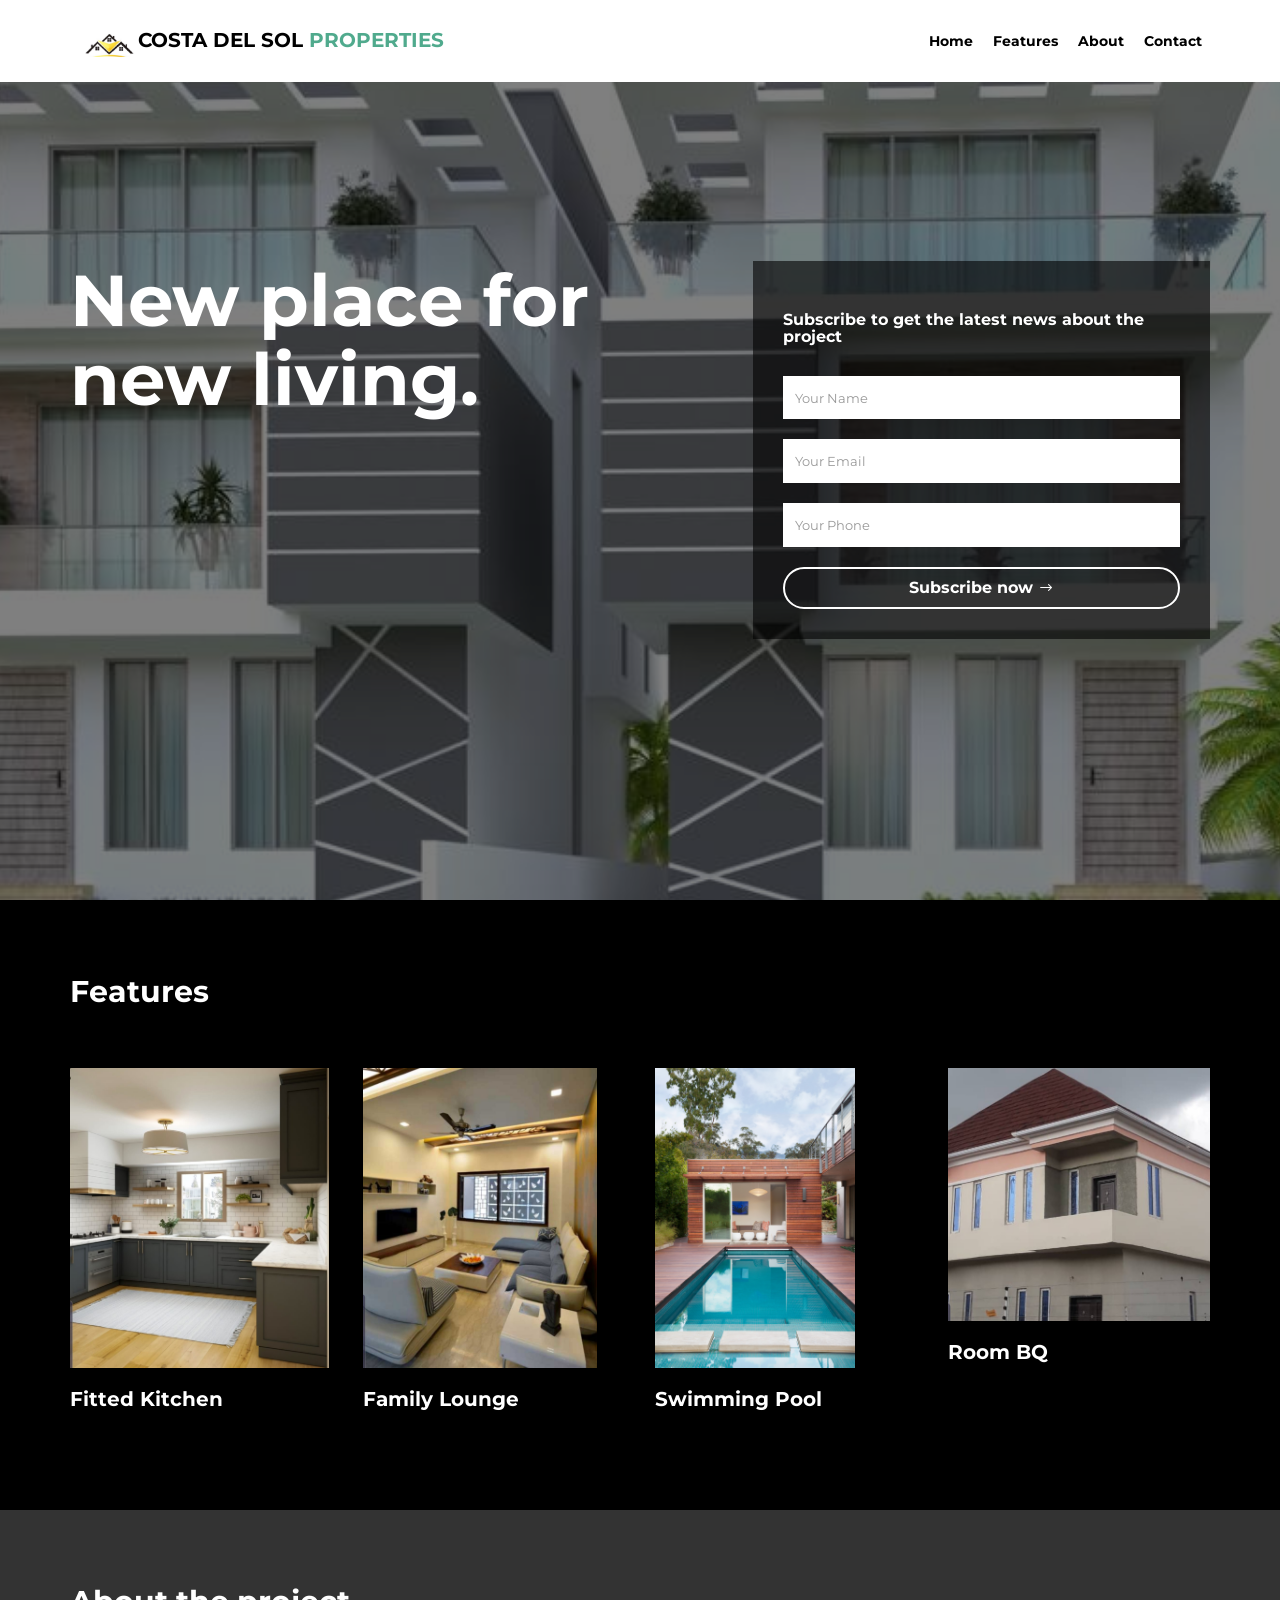
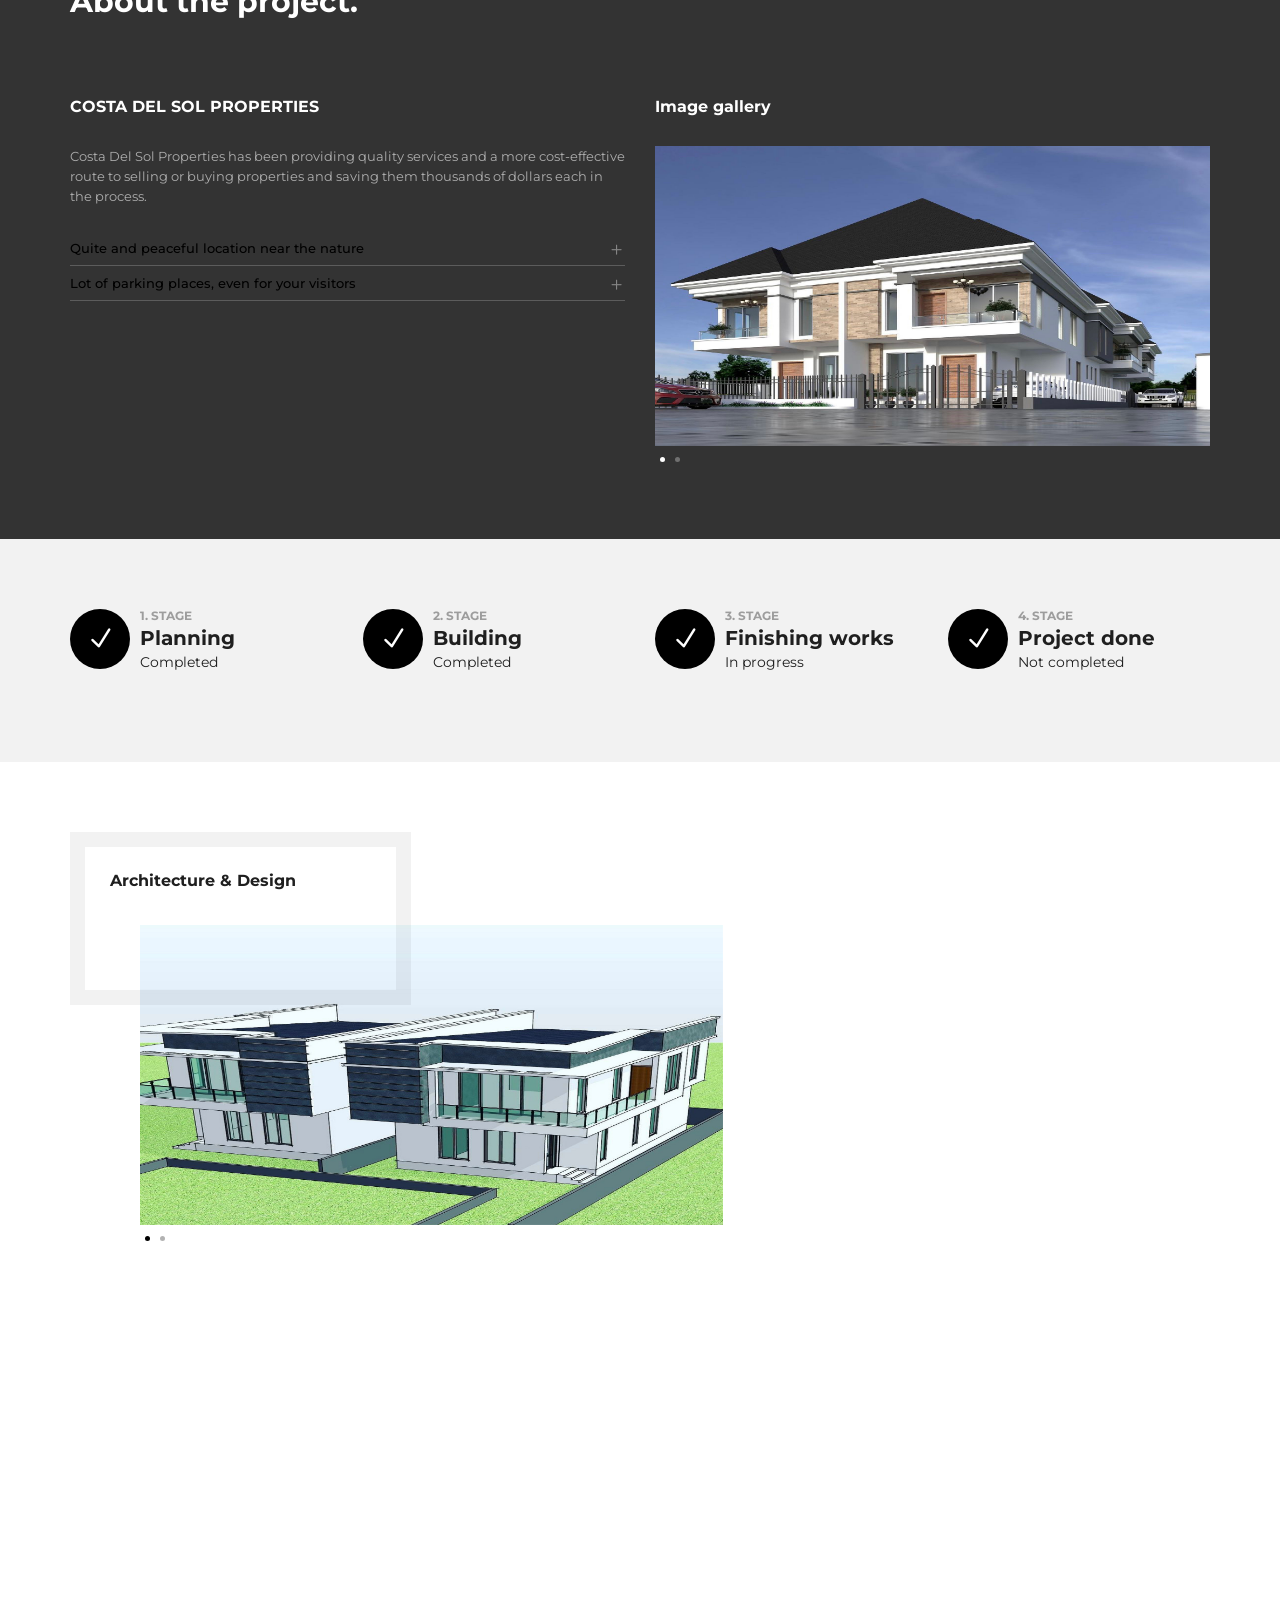
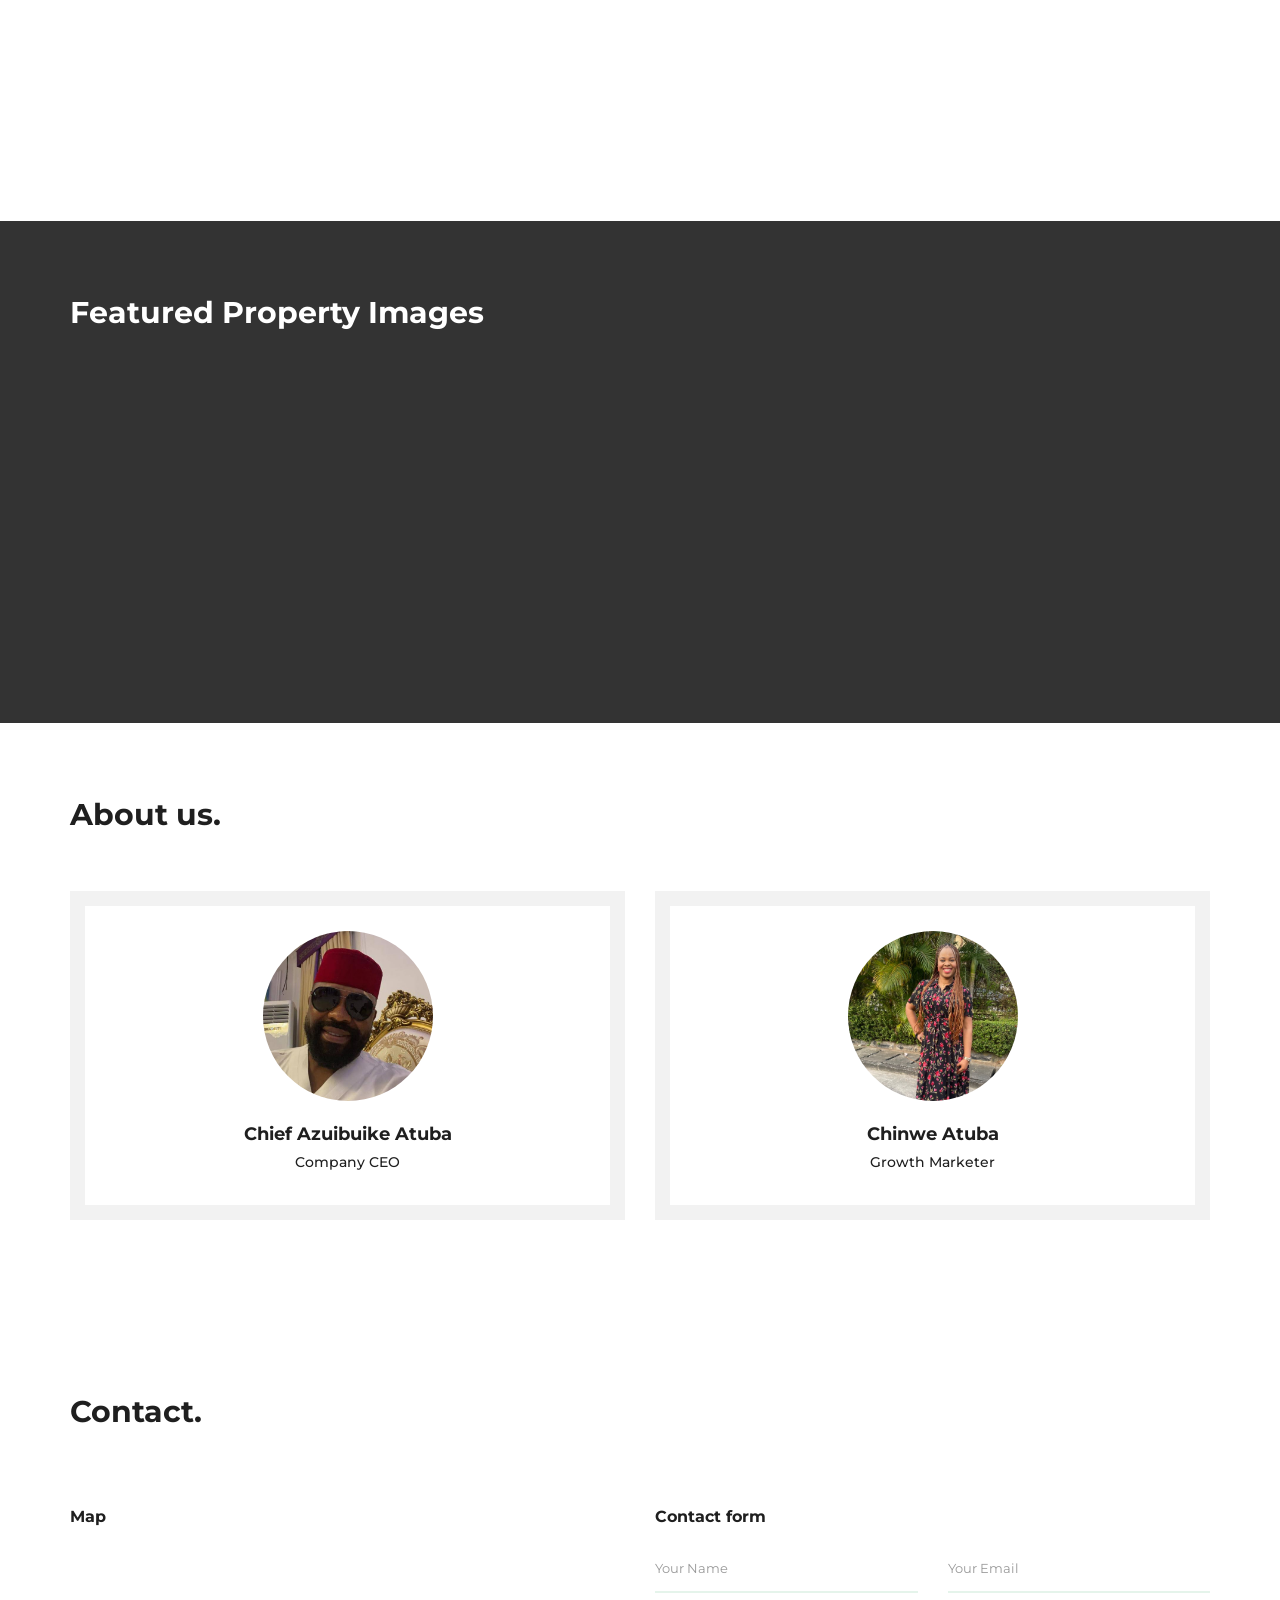
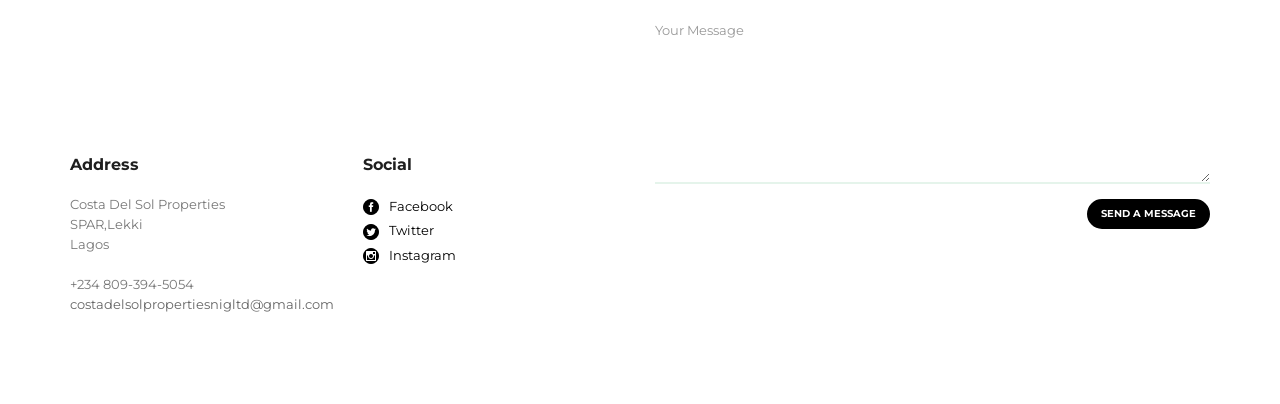
==== commit efd5b1ff: "commit one" ====
--- a/index.html
+++ b/index.html
@@ -433,7 +433,7 @@
                         <div class="person center framed" data-scroll-reveal="enter right and move 20px">
                             <div class="image">
                                 <div class="bg-transfer img2">
-                                    <img src="assets/img/image2.jpg" alt="">
+                                    <img src="assets/img/image2.JPG" alt="">
                                 </div>
                             </div>
                             <!--end image-->
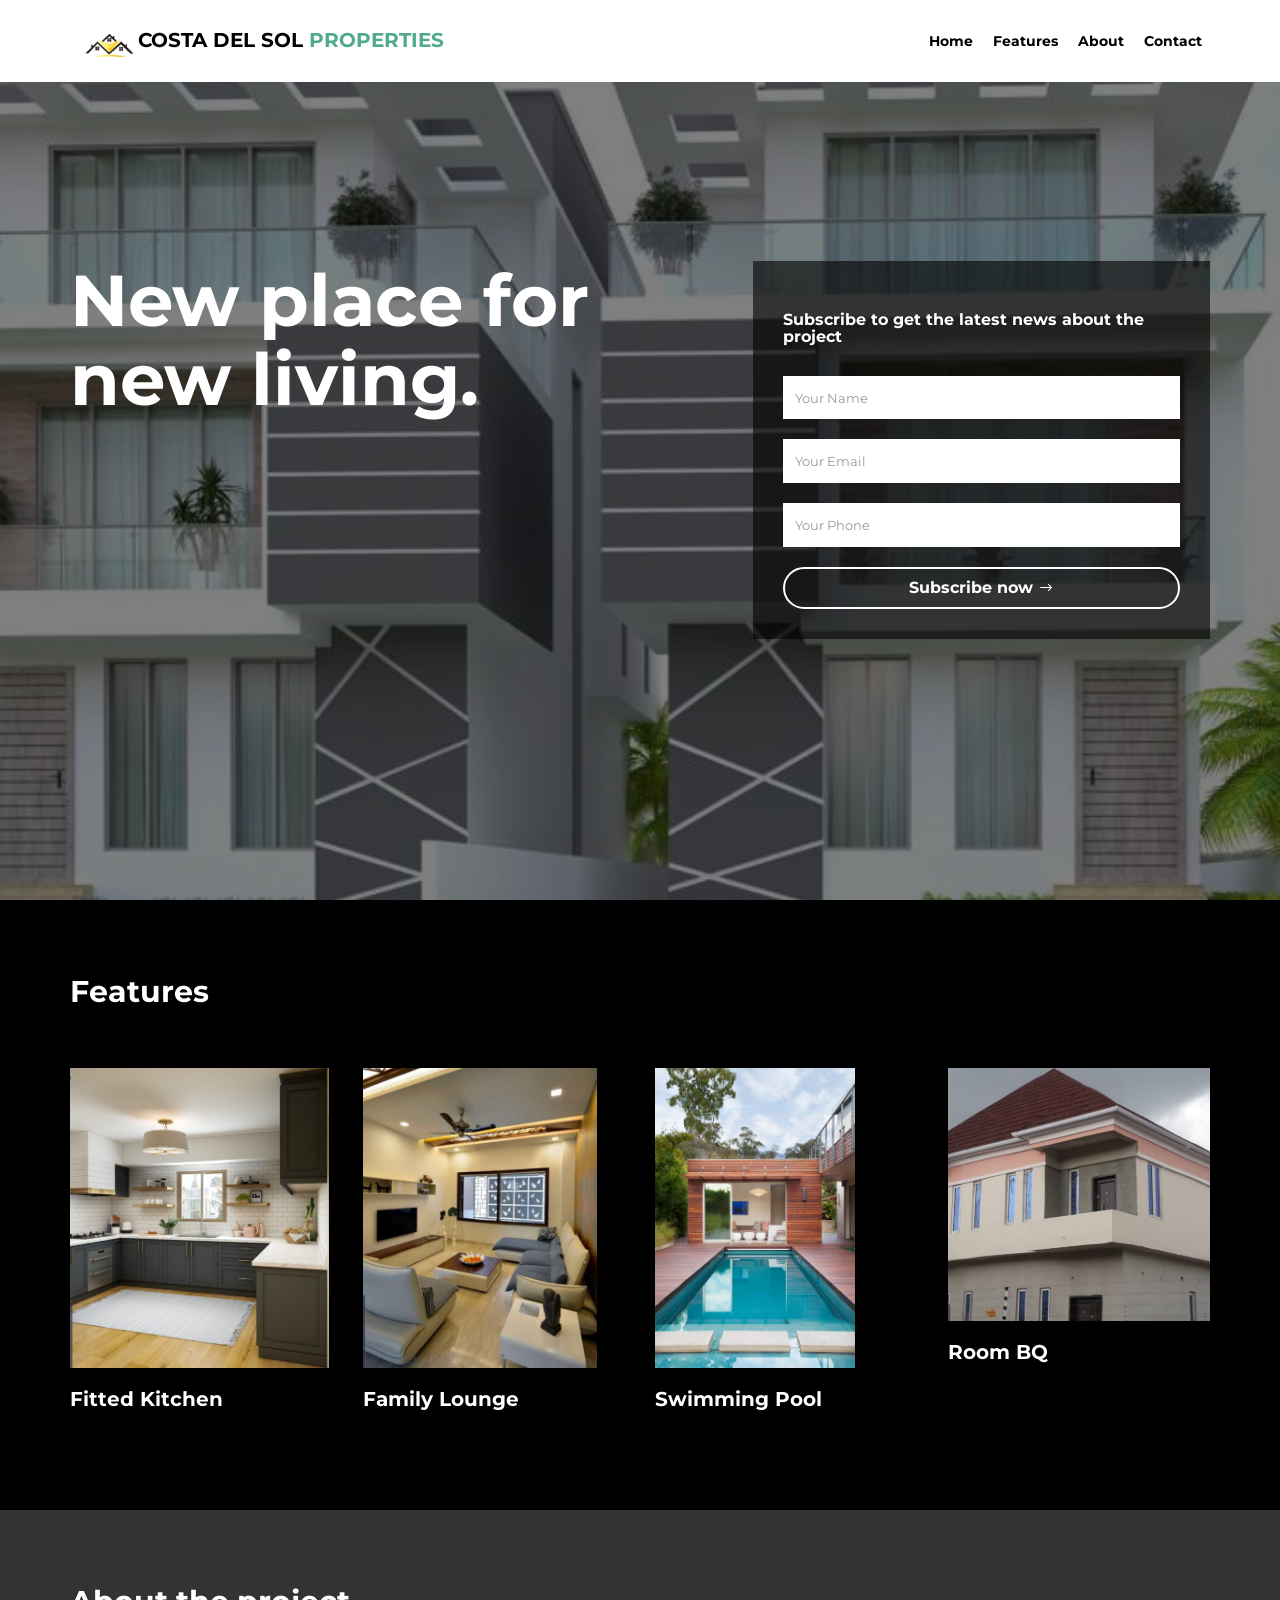
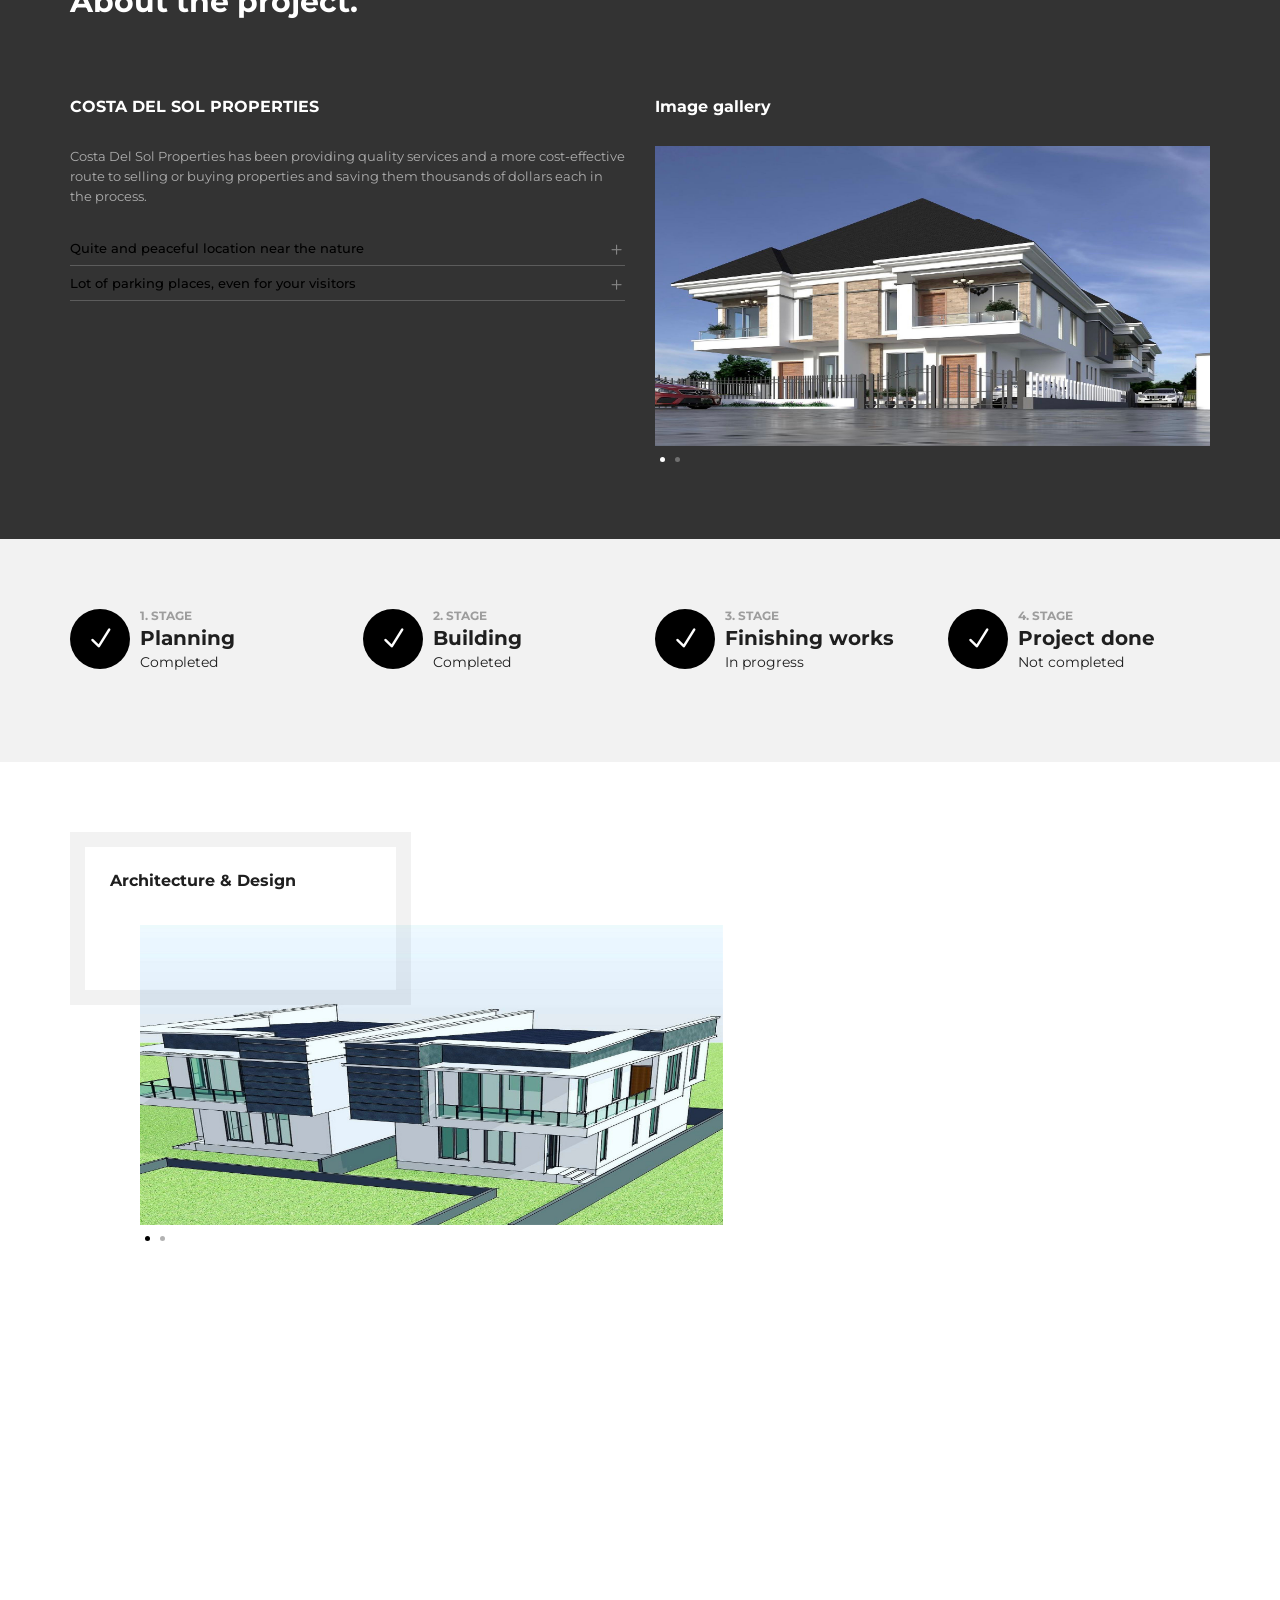
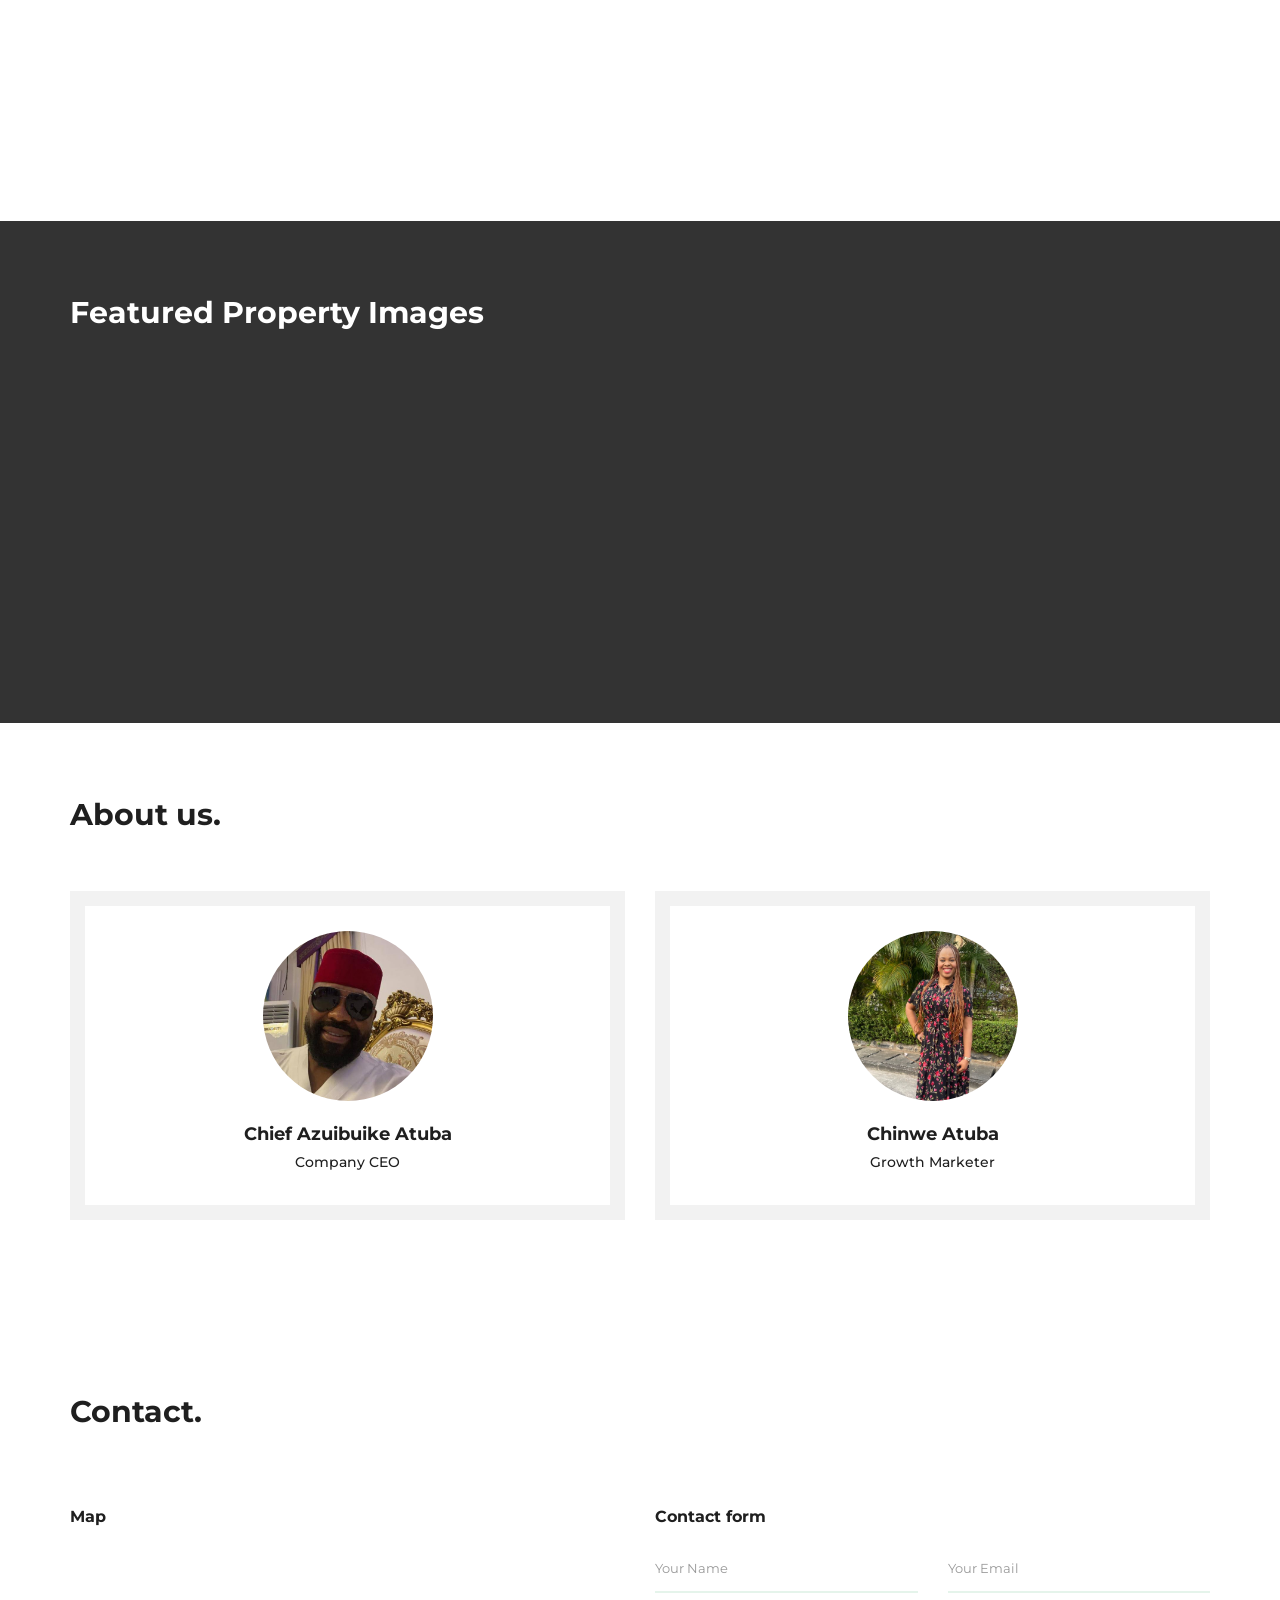
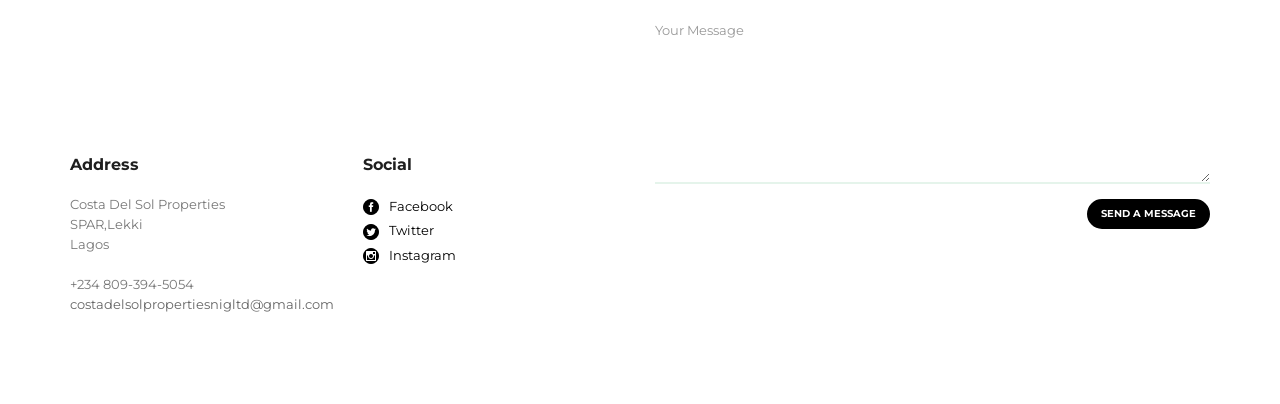
==== commit 0f4e3896: "commitinq script tag" ====
--- a/index.html
+++ b/index.html
@@ -15,7 +15,23 @@
     <link rel="stylesheet" href="assets/css/style.css" type="text/css">
 
     <title>COSTA DEL SOL PROPERTIES</title>
-
+    <!-- Meta Pixel Code -->
+<script>
+    !function(f,b,e,v,n,t,s)
+    {if(f.fbq)return;n=f.fbq=function(){n.callMethod?
+    n.callMethod.apply(n,arguments):n.queue.push(arguments)};
+    if(!f._fbq)f._fbq=n;n.push=n;n.loaded=!0;n.version='2.0';
+    n.queue=[];t=b.createElement(e);t.async=!0;
+    t.src=v;s=b.getElementsByTagName(e)[0];
+    s.parentNode.insertBefore(t,s)}(window, document,'script',
+    'https://connect.facebook.net/en_US/fbevents.js');
+    fbq('init', '1190519771796779');
+    fbq('track', 'PageView');
+    </script>
+    <noscript><img height="1" width="1" style="display:none"
+    src="https://www.facebook.com/tr?id=1190519771796779&ev=PageView&noscript=1"
+    /></noscript>
+    <!-- End Meta Pixel Code -->
 </head>
 
 <body data-spy="scroll" data-target=".navigation">
